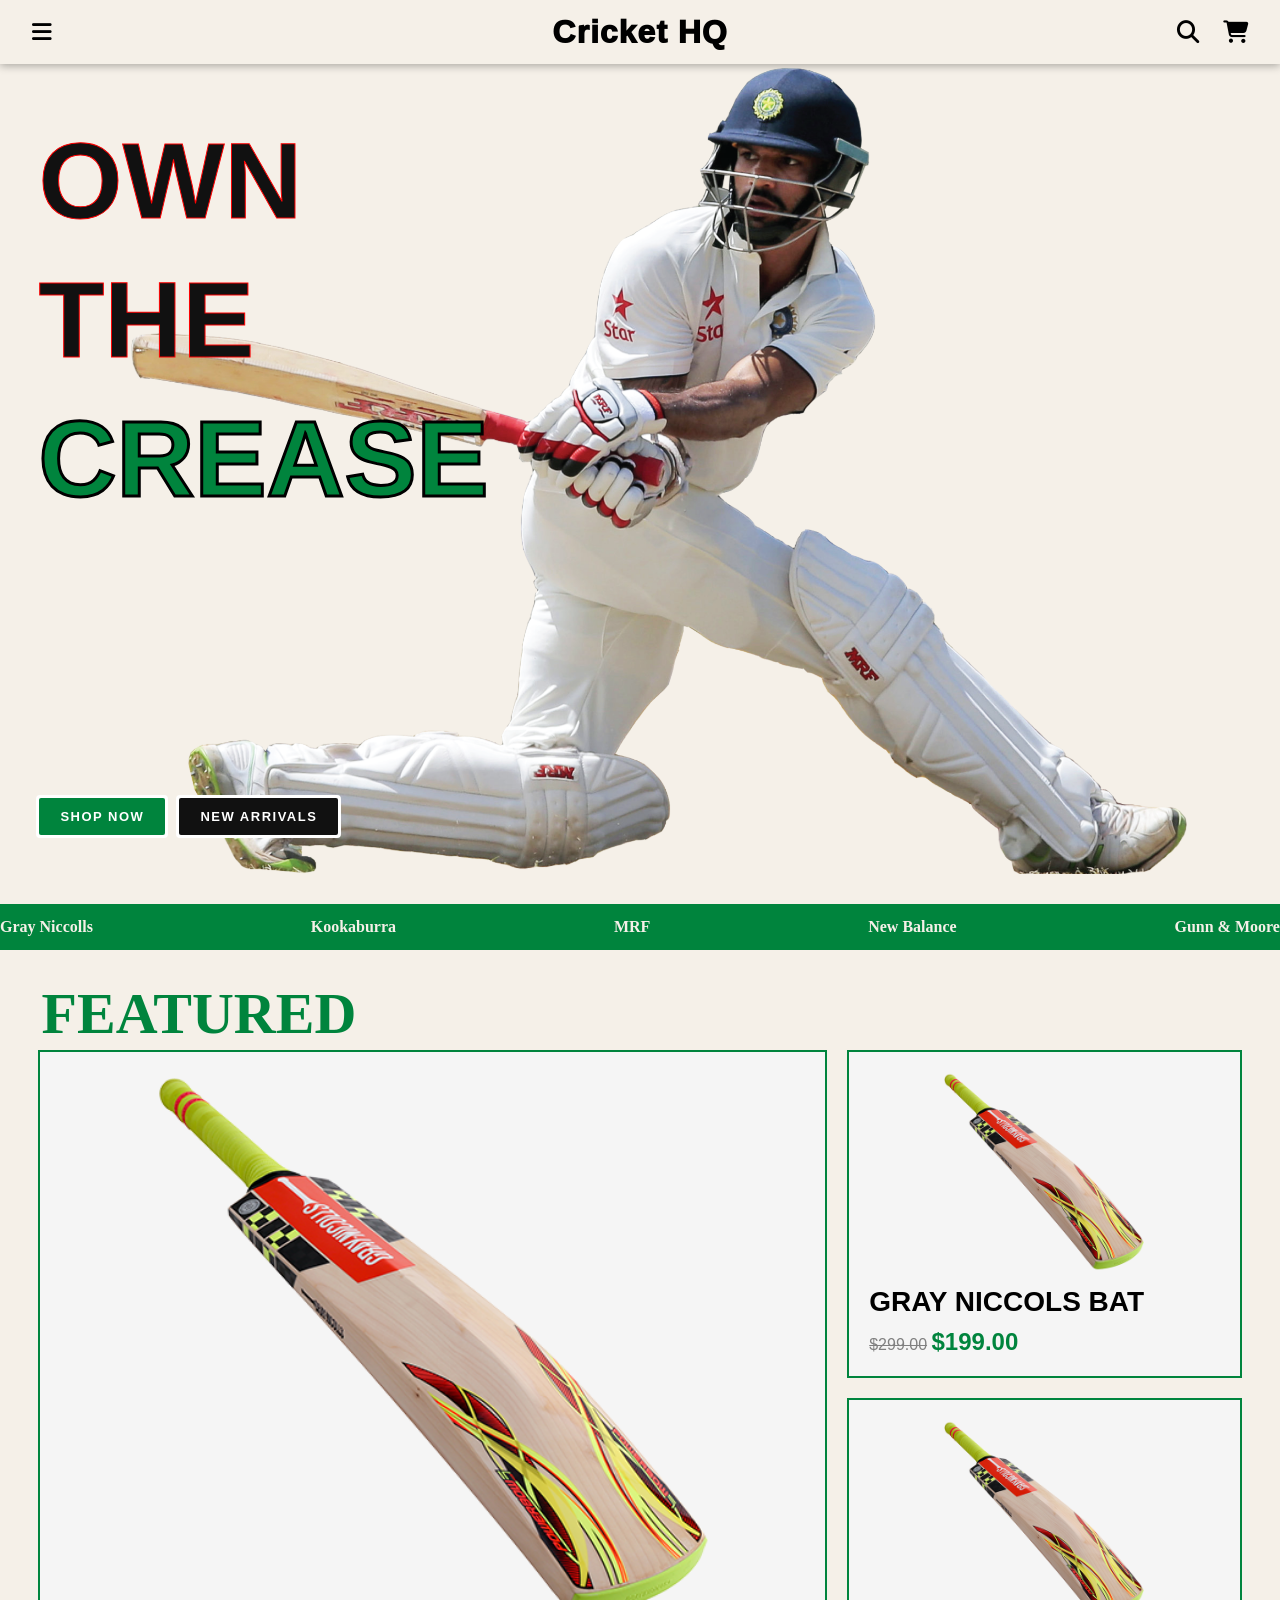
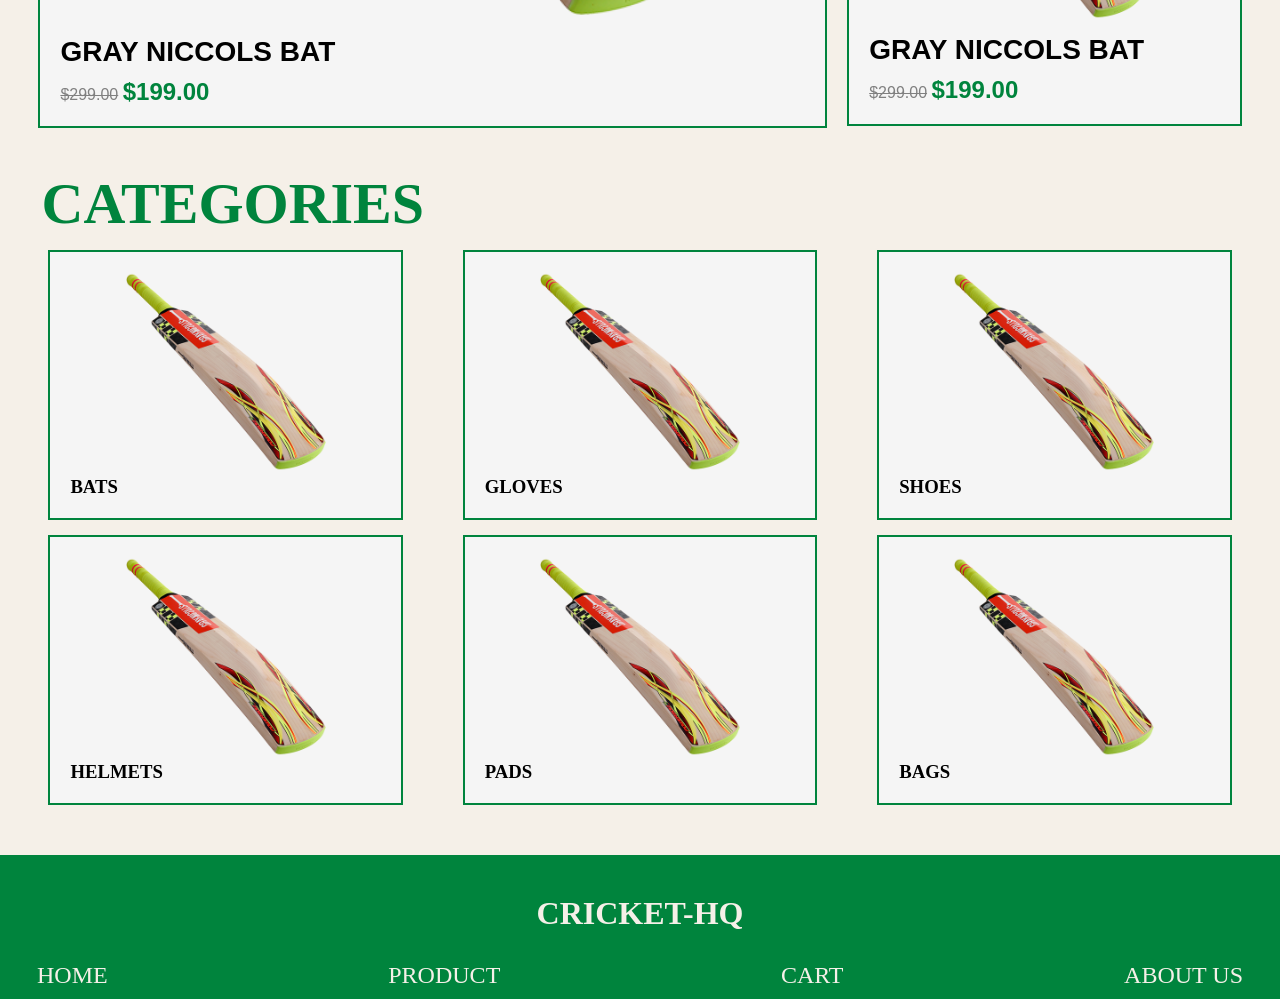
==== index.html @ fa2a883b "added prod cat page" ====
<!DOCTYPE html>
<html lang="en">
<head>
    <meta charset="UTF-8">
    <meta name="viewport" content="width=device-width, initial-scale=1.0">
    <title>Cricket HQ</title>
    <link rel="stylesheet" href="styles.css">                       
    <link rel="stylesheet" href="https://cdnjs.cloudflare.com/ajax/libs/font-awesome/6.5.0/css/all.min.css">
</head>

<body>
    <nav class="navbar">
        <div class="navbar-logo">
            <button class="nav-btn" aria-label="Menu">
            <i class="fa-solid fa-bars"></i>
            </button>
        </div>
        <div class="navbar-title">Cricket HQ</div>
        <div class="navbar-actions">
            <button class="nav-btn" aria-label="Search">
                <i style="height:20x"class="fa-solid fa-magnifying-glass"></i>
            </button>
            <button class="nav-btn" aria-label="Cart">
                <i class="fa-solid fa-cart-shopping"></i>
            </button>
        </div>
    </nav>
    <div class="hero-section">
        <img class="hero-img" src="/assets/pngimg.com - cricket_PNG133.png">
        <div class="hero-content">
            <div class="hero-text">
                <span class="hero-word">OWN</span>
                <span class="hero-word">THE</span>
                <span class="hero-word hero-word--green">CREASE</span>
            </div>
            <div class="hero-buttons">
                <button class="btn btn-primary" onclick="window.location.href='/product-categories'">SHOP NOW</button>
                <button class="btn btn-secondary">NEW ARRIVALS</button>
            </div>
        </div>
    </div>
    <section class="brands-banner">
            <span class="brand-text">Gray Niccolls</span>
            <span class="brand-text">Kookaburra</span>
            <span class="brand-text">MRF</span>
            <span class="brand-text">New Balance</span>
            <span class="brand-text">Gunn &amp; Moore</span>
    </section>

    <section class="featured"> 
        <h1 class = "featured-title">FEATURED</h1>
        <div class="featured-grid">

                <div class="featured-card featured-card--large">
                    <div class="card-info">
                    <img src="/assets/pngimg.com - cricket_PNG27.png">
                    <h3> GRAY NICCOLS BAT </h3>
                    <p><span class="old-price">$299.00</span> <span class="new-price">$199.00</span></p>
                    </div>
                </div>
            <div class="featured-column">
                <div class="featured-card">
                    <div class="card-info">
                    <img src="/assets/pngimg.com - cricket_PNG27.png">
                    <h3> GRAY NICCOLS BAT </h3>
                    <p><span class="old-price">$299.00</span> <span class="new-price">$199.00</span></p>
                    </div>
                </div>
                <div class="featured-card">
                    <div class="card-info">
                    <img src="/assets/pngimg.com - cricket_PNG27.png">
                    <h3> GRAY NICCOLS BAT </h3>
                    <p><span class="old-price">$299.00</span> <span class="new-price">$199.00</span></p>
                    </div>
                </div>
            </div>
        </div>
    </section>
    <section class="categories">
        <h1 class="featured-title">CATEGORIES</h1>
        <div class="categories-grid">
            <div class="category-card">
                <img src="/assets/pngimg.com - cricket_PNG27.png">
                <h3>BATS</h3>
            </div>
            <div class="category-card">
                <img src="/assets/pngimg.com - cricket_PNG27.png">
                <h3>GLOVES</h3>
            </div>
            <div class="category-card">
                <img src="/assets/pngimg.com - cricket_PNG27.png">
                <h3>SHOES</h3>
            </div>
            <div class="category-card">
                <img src="/assets/pngimg.com - cricket_PNG27.png">
                <h3>HELMETS</h3>
            </div>
            <div class="category-card">
                <img src="/assets/pngimg.com - cricket_PNG27.png">
                <h3>PADS</h3>
            </div>
            <div class="category-card">
                <img src="/assets/pngimg.com - cricket_PNG27.png">
                <h3>BAGS</h3>
            </div>            
        </div>
    </section>
    <section class="footer">
        <h3 class="footer-title">CRICKET-HQ</h3>
        <div class="footer-link-container">
            <a class="footer-link" href="index.html">HOME</a>
            <a class="footer-link" href="product-categories.html">PRODUCT</a>
            <a class="footer-link" href="cart.html">CART</a>
            <a class="footer-link" href="about-us.html">ABOUT US</a>
        </div>

    </section>
</body>
</html>
---- styles.css ----
* {
    margin: 0;
    padding: 0;
    box-sizing: border-box;
}

:root{
    --website-white: #F5F0E8;
    --website-green: #00843D;

}
body{
    background-color: var(--website-white);
}
.navbar {
    display: flex;
    align-items: center;
    justify-content: space-between;
    background-color: #F5F0E8;
    padding: 0 24px;
    height: 64px;
    box-shadow: 0 2px 8px rgba(0, 0, 0, 0.3);
    position:sticky;
    top: 0;
    z-index:1;
}

.navbar-logo {
    flex: 1;
    display: flex;
    align-items: center;
}

.navbar-logo h1 {
    color:#000000
}

.navbar-title {
    flex: 1;
    text-align: center;
    font-size: 2rem;
    font-weight: 1000;
    color: #000000;
    letter-spacing: 1px;
    white-space: nowrap;
    cursor:pointer;
    font-family: Impact, Haettenschweiler, 'Arial Narrow Bold', sans-serif;
}

.navbar-actions {
    flex: 1;
    display: flex;
    align-items: center;
    justify-content: flex-end;
    gap: 8px;
}

.nav-btn {
    background: none;
    border: none;
    color: #000000;
    cursor: pointer;
    padding: 8px;
    border-radius: 6px;
    display: flex;
    align-items: center;
    justify-content: center;
    transition: background-color 0.2s;
}

.nav-btn:hover {
    background-color: rgba(255, 255, 255, 0.75);
}

.nav-btn i {
    font-size: 1.4rem;
}

.hero-section {
    position: relative;
    background-color: var(--website-white);
    height: 90vh;
    overflow: hidden;
}

.hero-img {
    position: absolute;
    inset: 0;
    width: 100%;
    height: 100%;
    object-fit: contain;
    object-position: 60%;
    z-index: 0;
}

.hero-content {
    position: absolute;
    inset: 0;
    display: flex;
    flex-direction: column;
    justify-content: space-between;
    padding: 3vw;
}

.hero-text {
    display: flex;
    flex-direction: column;
    line-height: 1.1;
}

.hero-word {
    font-size:108px;
    font-weight: 900;
    color: #111;
    font-family: Haettenschweiler, 'Arial Narrow Bold', sans-serif;
    -webkit-text-stroke: 1px red;
    padding-top: 20px;
}

.hero-word--green {
    color: var(--website-green);
    -webkit-text-stroke: 3px #000;
}

.hero-buttons {
    display: flex;
    gap: 12px;
}

.btn {
    padding: 12px 22px;
    font-size: 13px;
    font-weight: 700;
    letter-spacing: 1.5px;
    text-transform: uppercase;
    cursor: pointer;
    border: none;
    outline: auto;

}

.btn-primary {
    background-color: var(--website-green);
    color: #fff;
}

.btn-secondary {
    background-color: #111;
    color: #fff;
}

.featured {
    /* padding: 3vw; */
    padding-left: 3vw;
    padding-right: 3vw;
    background-color: var(--website-white);
}

.categories {
    padding-left: 3vw;
    padding-right: 3vw;
    padding-top: 3vw;

}
.featured-title{
    font-size:58px;
    margin: 0.2rem;
    color: var(--website-green);
}
.featured-grid{
    display: grid;
    grid-template-columns: 2fr 1fr;
    gap: 20px;
}

.categories-grid{
    display: grid;
    grid-template-columns: auto auto auto;
    padding:10px;
    gap: 15px 60px
}
.category-card{
    background: whitesmoke;
    border: 2px solid var(--website-green);
    padding: 20px;
    box-shadow: inset;

}
.category-card img{
    width: 100%;
    height:200px;
    object-fit: contain;
}
.featured-column{
    display: flex;
    flex-direction: column;
    gap: 20px;
}
.featured-card{
    padding:20px;
    border: 2px solid var(--website-green);
    background: whitesmoke;
    display: flex;
    flex-direction: column;
    justify-content: space-between;
    box-shadow: inset;

}
.featured-card img{
  width: 100%;
  height: 200px;
  object-fit: contain;
}

.featured-card--large img{
    height: 550px;
}
.card-info{
    font-family: Haettenschweiler, 'Arial Narrow Bold', sans-serif;
    margin-top: auto;
}
.card-info h3 {
  font-size: 28px;
  margin: 10px 0;
}
.old-price {
  text-decoration: line-through;
  color: gray;
}
.new-price {
    color: var(--website-green);
    font-size: 24px;
    font-weight: bold;
}

.brands-banner {
    margin: 30px 0;
    background-color: var(--website-green);
    overflow: hidden;
    padding: 14px 0;
    display: flex;
    flex-direction: row;
    justify-content: space-between;
}


.brand-text {
    color: var(--website-white);
    font-size: 1rem;
    font-weight: 600;
    white-space: nowrap;
}

.footer{
    margin-top:40px;
    padding-left: 3vh;
    padding-right: 3vh;
    background-color: var(--website-green);
}
.footer-title{
    color:var(--website-white);
    padding-top: 40px;
    padding-bottom:20px;
    text-align:center;
    font-size: 32px;
}
.footer-link-container{
    display:flex;
    justify-content: space-between;
    padding: 10px;

}
.footer-link{
    color:var(--website-white);
    text-decoration: none;
    font-size: 24px;
}

.product-header{
    margin-top: 40px;
    padding-left: 3vh;
    padding-right: 3vh;
}

.product-header h3 {
    color: var(--website-green);
}
.product-header h2 {
    font-size: 52px;
}
.breadcrumb-nav{
    display:flex;
    justify-content:flex-start;
    gap:10px;

}

.breadcrumb-link{
    color: var(--website-green);
    text-decoration:none;
}

.products{
    margin-top:40px;
    padding: 0 3vh 0 3vh;
}

.product-categories-card{
    background: #fff;
    border: 2px solid var(--website-green);
    padding: 2px;
    box-shadow: inset;
    border-radius: 16px;
    overflow:hidden;
    text-decoration: none;
}

.product-categories-card img{
    width: 100%;
    height:250px;
    object-fit: contain;
    padding: 10px 0 10px 0;
    background-color: whitesmoke;

}

.product-categories-card h3{
    padding: 10px 0 15px 30px;
    color:#000;

}

.product-categories-grid{
    display: grid;
    grid-template-columns: 1fr 1fr;
    padding:10px;
    gap: 15px 60px
}


@media (max-width: 400px) {
    .navbar {
        flex-wrap: wrap;
        height: auto;
        padding: 10px 16px;
        gap: 8px;
    }

    .navbar-title {
        order: -1;
        flex: 0 0 100%;
        text-align: center;
        cursor:pointer;
    }
}
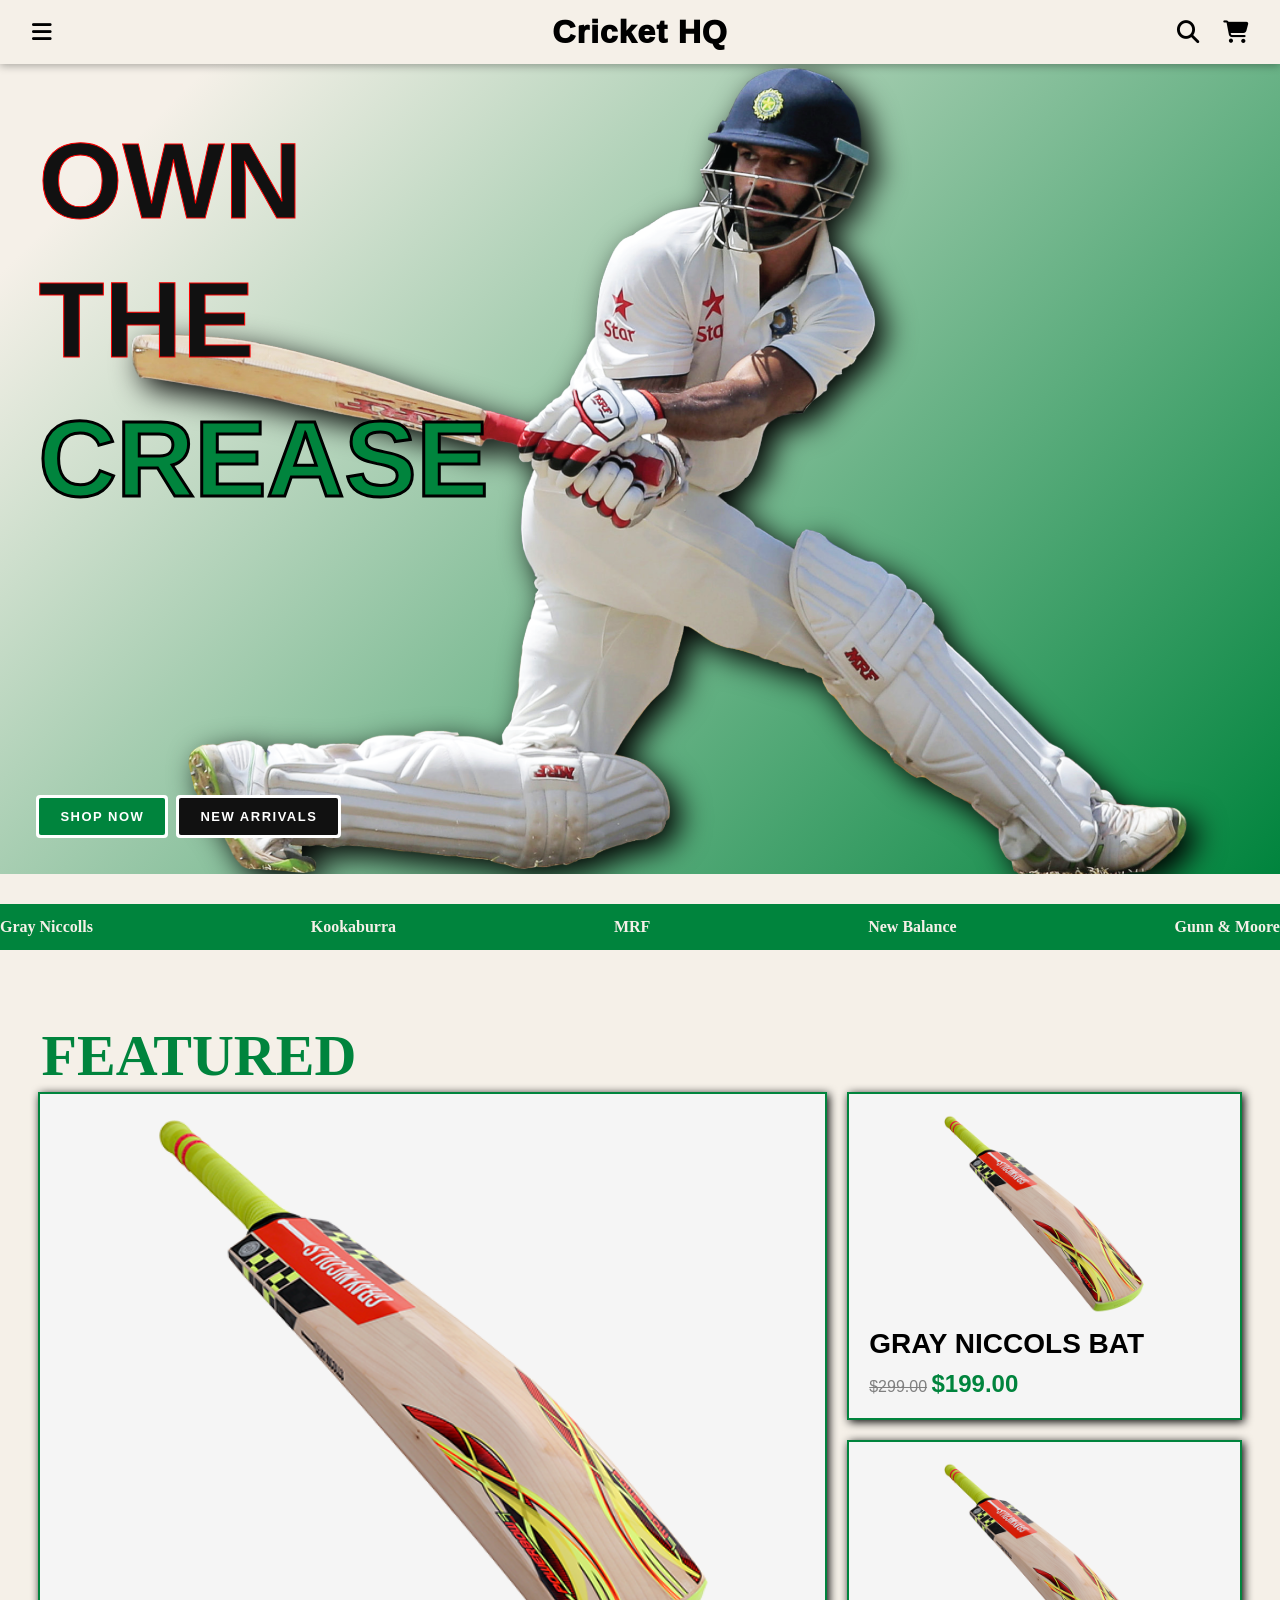
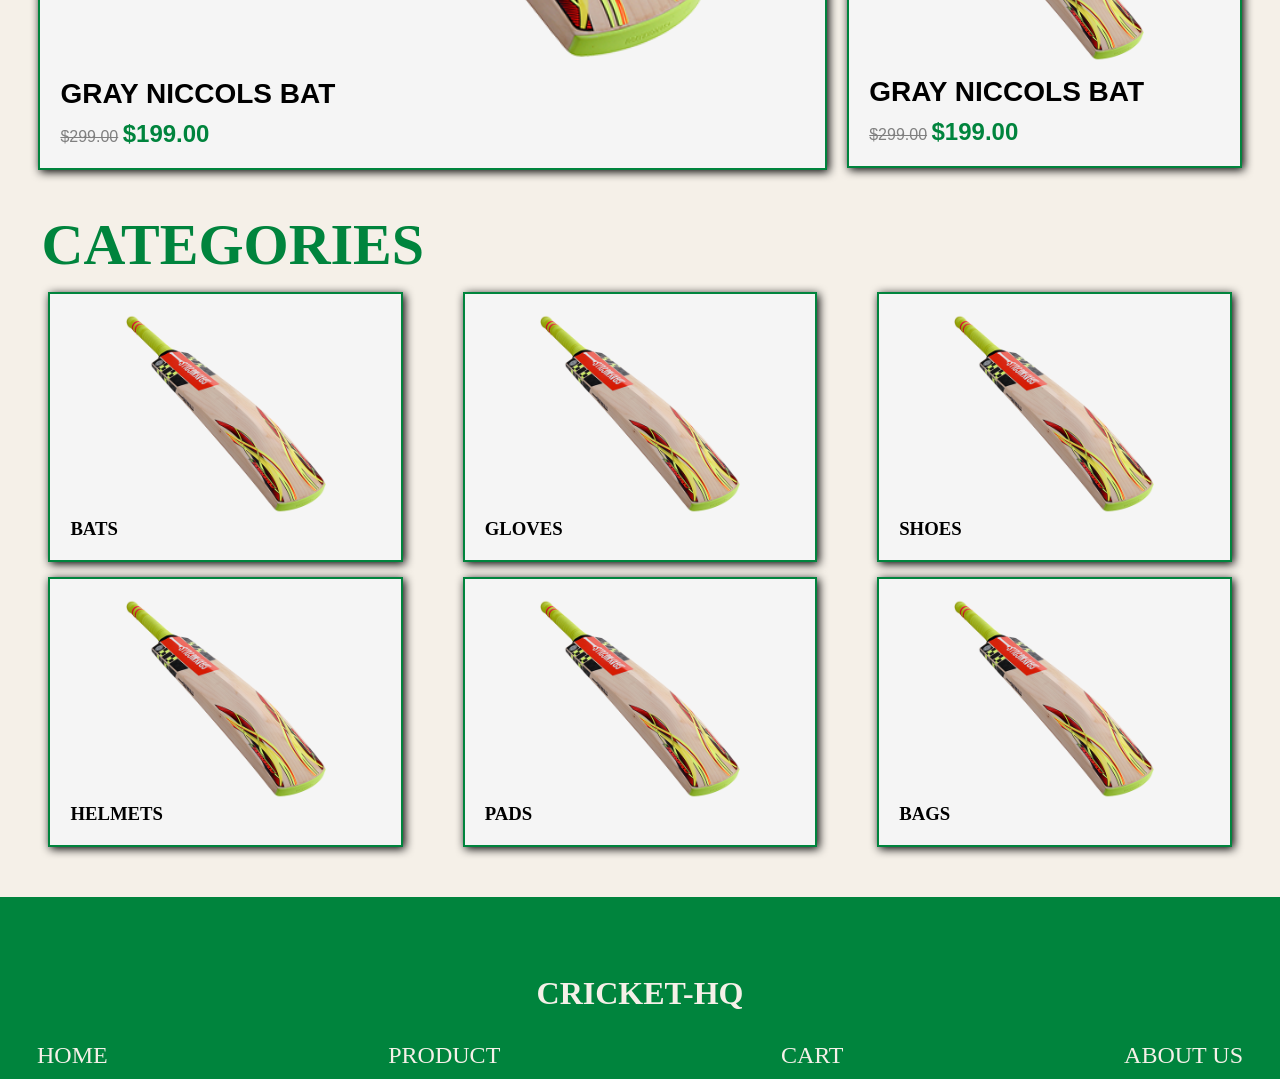
==== commit 63a5a04f: "added gradient to homepage" ====
--- a/index.html
+++ b/index.html
@@ -1,10 +1,11 @@
 <!DOCTYPE html>
 <html lang="en">
+
 <head>
     <meta charset="UTF-8">
     <meta name="viewport" content="width=device-width, initial-scale=1.0">
     <title>Cricket HQ</title>
-    <link rel="stylesheet" href="styles.css">                       
+    <link rel="stylesheet" href="styles.css">
     <link rel="stylesheet" href="https://cdnjs.cloudflare.com/ajax/libs/font-awesome/6.5.0/css/all.min.css">
 </head>
 
@@ -12,13 +13,13 @@
     <nav class="navbar">
         <div class="navbar-logo">
             <button class="nav-btn" aria-label="Menu">
-            <i class="fa-solid fa-bars"></i>
+                <i class="fa-solid fa-bars"></i>
             </button>
         </div>
         <div class="navbar-title">Cricket HQ</div>
         <div class="navbar-actions">
             <button class="nav-btn" aria-label="Search">
-                <i style="height:20x"class="fa-solid fa-magnifying-glass"></i>
+                <i style="height:20x" class="fa-solid fa-magnifying-glass"></i>
             </button>
             <button class="nav-btn" aria-label="Cart">
                 <i class="fa-solid fa-cart-shopping"></i>
@@ -40,37 +41,37 @@
         </div>
     </div>
     <section class="brands-banner">
-            <span class="brand-text">Gray Niccolls</span>
-            <span class="brand-text">Kookaburra</span>
-            <span class="brand-text">MRF</span>
-            <span class="brand-text">New Balance</span>
-            <span class="brand-text">Gunn &amp; Moore</span>
+        <span class="brand-text">Gray Niccolls</span>
+        <span class="brand-text">Kookaburra</span>
+        <span class="brand-text">MRF</span>
+        <span class="brand-text">New Balance</span>
+        <span class="brand-text">Gunn &amp; Moore</span>
     </section>
 
-    <section class="featured"> 
-        <h1 class = "featured-title">FEATURED</h1>
+    <section class="featured">
+        <h1 class="featured-title">FEATURED</h1>
         <div class="featured-grid">
 
-                <div class="featured-card featured-card--large">
-                    <div class="card-info">
-                    <img src="/assets/pngimg.com - cricket_PNG27.png">
+            <div class="featured-card featured-card--large">
+                <div class="card-info">
+                    <img src="/assets/bat.png">
                     <h3> GRAY NICCOLS BAT </h3>
                     <p><span class="old-price">$299.00</span> <span class="new-price">$199.00</span></p>
-                    </div>
                 </div>
+            </div>
             <div class="featured-column">
                 <div class="featured-card">
                     <div class="card-info">
-                    <img src="/assets/pngimg.com - cricket_PNG27.png">
-                    <h3> GRAY NICCOLS BAT </h3>
-                    <p><span class="old-price">$299.00</span> <span class="new-price">$199.00</span></p>
+                        <img src="/assets/bat.png">
+                        <h3> GRAY NICCOLS BAT </h3>
+                        <p><span class="old-price">$299.00</span> <span class="new-price">$199.00</span></p>
                     </div>
                 </div>
                 <div class="featured-card">
                     <div class="card-info">
-                    <img src="/assets/pngimg.com - cricket_PNG27.png">
-                    <h3> GRAY NICCOLS BAT </h3>
-                    <p><span class="old-price">$299.00</span> <span class="new-price">$199.00</span></p>
+                        <img src="/assets/bat.png">
+                        <h3> GRAY NICCOLS BAT </h3>
+                        <p><span class="old-price">$299.00</span> <span class="new-price">$199.00</span></p>
                     </div>
                 </div>
             </div>
@@ -80,32 +81,32 @@
         <h1 class="featured-title">CATEGORIES</h1>
         <div class="categories-grid">
             <div class="category-card">
-                <img src="/assets/pngimg.com - cricket_PNG27.png">
+                <img src="/assets/bat.png">
                 <h3>BATS</h3>
             </div>
             <div class="category-card">
-                <img src="/assets/pngimg.com - cricket_PNG27.png">
+                <img src="/assets/bat.png">
                 <h3>GLOVES</h3>
             </div>
-            <div class="category-card">
-                <img src="/assets/pngimg.com - cricket_PNG27.png">
+            <div class=" category-card">
+                <img src="/assets/bat.png">
                 <h3>SHOES</h3>
             </div>
-            <div class="category-card">
-                <img src="/assets/pngimg.com - cricket_PNG27.png">
+            <div class=" category-card">
+                <img src="/assets/bat.png">
                 <h3>HELMETS</h3>
             </div>
-            <div class="category-card">
-                <img src="/assets/pngimg.com - cricket_PNG27.png">
+            <div class=" category-card">
+                <img src="/assets/bat.png">
                 <h3>PADS</h3>
             </div>
-            <div class="category-card">
-                <img src="/assets/pngimg.com - cricket_PNG27.png">
+            <div class=" category-card">
+                <img src="/assets/bat.png">
                 <h3>BAGS</h3>
-            </div>            
+            </div>
         </div>
     </section>
-    <section class="footer">
+    <section class=" footer">
         <h3 class="footer-title">CRICKET-HQ</h3>
         <div class="footer-link-container">
             <a class="footer-link" href="index.html">HOME</a>
@@ -116,4 +117,5 @@
 
     </section>
 </body>
+
 </html>
--- a/styles.css
+++ b/styles.css
@@ -4,14 +4,22 @@
     box-sizing: border-box;
 }
 
-:root{
+:root {
     --website-white: #F5F0E8;
     --website-green: #00843D;
 
 }
-body{
+
+body {
     background-color: var(--website-white);
 }
+
+section {
+    padding-left: 3vw;
+    padding-right: 3vw;
+    padding-top: 3vw;
+}
+
 .navbar {
     display: flex;
     align-items: center;
@@ -20,9 +28,9 @@
     padding: 0 24px;
     height: 64px;
     box-shadow: 0 2px 8px rgba(0, 0, 0, 0.3);
-    position:sticky;
+    position: sticky;
     top: 0;
-    z-index:1;
+    z-index: 1;
 }
 
 .navbar-logo {
@@ -32,7 +40,7 @@
 }
 
 .navbar-logo h1 {
-    color:#000000
+    color: #000000
 }
 
 .navbar-title {
@@ -43,7 +51,7 @@
     color: #000000;
     letter-spacing: 1px;
     white-space: nowrap;
-    cursor:pointer;
+    cursor: pointer;
     font-family: Impact, Haettenschweiler, 'Arial Narrow Bold', sans-serif;
 }
 
@@ -78,7 +86,7 @@
 
 .hero-section {
     position: relative;
-    background-color: var(--website-white);
+    background: linear-gradient(135deg, var(--website-white) 10%, var(--website-green) 100%);
     height: 90vh;
     overflow: hidden;
 }
@@ -91,6 +99,7 @@
     object-fit: contain;
     object-position: 60%;
     z-index: 0;
+    filter: drop-shadow(10px 10px 15px);
 }
 
 .hero-content {
@@ -109,7 +118,7 @@
 }
 
 .hero-word {
-    font-size:108px;
+    font-size: 108px;
     font-weight: 900;
     color: #111;
     font-family: Haettenschweiler, 'Arial Narrow Bold', sans-serif;
@@ -162,71 +171,81 @@
     padding-top: 3vw;
 
 }
-.featured-title{
-    font-size:58px;
+
+.featured-title {
+    font-size: 58px;
     margin: 0.2rem;
     color: var(--website-green);
 }
-.featured-grid{
+
+.featured-grid {
     display: grid;
     grid-template-columns: 2fr 1fr;
     gap: 20px;
 }
 
-.categories-grid{
+.categories-grid {
     display: grid;
     grid-template-columns: auto auto auto;
-    padding:10px;
+    padding: 10px;
     gap: 15px 60px
 }
-.category-card{
+
+.category-card {
     background: whitesmoke;
     border: 2px solid var(--website-green);
     padding: 20px;
-    box-shadow: inset;
-
-}
-.category-card img{
+    filter: drop-shadow(2px 2px 5px);
+
+}
+
+.category-card img {
     width: 100%;
-    height:200px;
+    height: 200px;
     object-fit: contain;
 }
-.featured-column{
+
+.featured-column {
     display: flex;
     flex-direction: column;
     gap: 20px;
 }
-.featured-card{
-    padding:20px;
+
+.featured-card {
+    padding: 20px;
     border: 2px solid var(--website-green);
     background: whitesmoke;
     display: flex;
     flex-direction: column;
     justify-content: space-between;
-    box-shadow: inset;
-
-}
-.featured-card img{
-  width: 100%;
-  height: 200px;
-  object-fit: contain;
-}
-
-.featured-card--large img{
+    filter: drop-shadow(2px 2px 5px);
+}
+
+.featured-card img {
+    width: 100%;
+    height: 200px;
+    object-fit: contain;
+}
+
+.featured-card--large img {
     height: 550px;
 }
-.card-info{
+
+.card-info {
     font-family: Haettenschweiler, 'Arial Narrow Bold', sans-serif;
     margin-top: auto;
 }
+
 .card-info h3 {
-  font-size: 28px;
-  margin: 10px 0;
-}
+    font-size: 28px;
+    margin: 10px 0;
+}
+
 .old-price {
-  text-decoration: line-through;
-  color: gray;
-}
+    text-decoration: line-through;
+    color: gray;
+}
+
 .new-price {
     color: var(--website-green);
     font-size: 24px;
@@ -251,33 +270,36 @@
     white-space: nowrap;
 }
 
-.footer{
-    margin-top:40px;
+.footer {
+    margin-top: 40px;
     padding-left: 3vh;
     padding-right: 3vh;
     background-color: var(--website-green);
 }
-.footer-title{
-    color:var(--website-white);
+
+.footer-title {
+    color: var(--website-white);
     padding-top: 40px;
-    padding-bottom:20px;
-    text-align:center;
+    padding-bottom: 20px;
+    text-align: center;
     font-size: 32px;
 }
-.footer-link-container{
-    display:flex;
+
+.footer-link-container {
+    display: flex;
     justify-content: space-between;
     padding: 10px;
 
 }
-.footer-link{
-    color:var(--website-white);
+
+.footer-link {
+    color: var(--website-white);
     text-decoration: none;
     font-size: 24px;
 }
 
-.product-header{
-    margin-top: 40px;
+.product-header {
+    margin-top: 3;
     padding-left: 3vh;
     padding-right: 3vh;
 }
@@ -285,71 +307,241 @@
 .product-header h3 {
     color: var(--website-green);
 }
+
 .product-header h2 {
     font-size: 52px;
 }
-.breadcrumb-nav{
-    display:flex;
-    justify-content:flex-start;
-    gap:10px;
-
-}
-
-.breadcrumb-link{
+
+.breadcrumb-nav {
+    display: flex;
+    justify-content: flex-start;
+    gap: 10px;
+
+}
+
+.breadcrumb-link {
     color: var(--website-green);
-    text-decoration:none;
-}
-
-.products{
-    margin-top:40px;
+    text-decoration: none;
+}
+
+.products {
+    margin-top: 40px;
     padding: 0 3vh 0 3vh;
 }
 
-.product-categories-card{
+.product-categories-card {
     background: #fff;
     border: 2px solid var(--website-green);
     padding: 2px;
-    box-shadow: inset;
+    filter: drop-shadow(2px 2px 5px rgba(0, 0, 0, 75));
     border-radius: 16px;
-    overflow:hidden;
+    overflow: hidden;
     text-decoration: none;
 }
 
-.product-categories-card img{
+.product-categories-card img {
     width: 100%;
-    height:250px;
+    height: 250px;
     object-fit: contain;
     padding: 10px 0 10px 0;
     background-color: whitesmoke;
 
 }
 
-.product-categories-card h3{
+.product-categories-card h3 {
     padding: 10px 0 15px 30px;
-    color:#000;
-
-}
-
-.product-categories-grid{
+    color: #000;
+
+}
+
+#top-image {
+    display: flex;
+    justify-content: center;
+    align-items: center;
+    background-color: whitesmoke;
+    border-top: 3px solid var(--website-green);
+    border-bottom: 3px solid var(--website-green);
+    border-radius: 0 0 50% 50% / 0 0 30px 30px;
+    overflow: hidden;
+}
+
+.top_img {
+    max-height: 320px;
+    width: auto;
+    object-fit: contain;
+}
+
+.product-categories-grid {
     display: grid;
     grid-template-columns: 1fr 1fr;
-    padding:10px;
+    padding: 10px;
     gap: 15px 60px
 }
 
+.filter-products-layout {
+    display: flex;
+    align-items: flex-start;
+    gap: 24px;
+    padding: 0 3vw 3vw;
+    margin-top: 2vw;
+}
+
+.filter-products-layout .filter-box {
+    flex: 0 0 300px;
+    margin: 0;
+    width: auto;
+}
+
+.filter-products-layout .product-categories-grid {
+    flex: 1;
+    padding: 10px 0;
+}
+
+.filter-box {
+    background: #fff;
+    border-radius: 16px;
+    border: 1px solid #ddd;
+    padding: 24px;
+    margin: 3vh;
+    box-shadow: 0 2px 8px rgba(0, 0, 0, 0.08);
+    width: 360px;
+}
+
+.filter-section {
+    margin-bottom: 24px;
+}
+
+.filter-section:last-child {
+    margin-bottom: 0;
+}
+
+.filter-section-title {
+    color: var(--website-green);
+    font-size: 22px;
+    font-weight: 900;
+    font-family: Haettenschweiler, 'Arial Narrow Bold', sans-serif;
+    margin-bottom: 8px;
+}
+
+.filter-item {
+    display: flex;
+    justify-content: space-between;
+    align-items: center;
+    padding: 12px 0;
+    border-bottom: 1.5px solid var(--website-green);
+    font-weight: 700;
+    font-size: 13px;
+    letter-spacing: 1px;
+    text-transform: uppercase;
+}
+
+.filter-item input[type="checkbox"] {
+    width: 18px;
+    height: 18px;
+    accent-color: var(--website-green);
+    cursor: pointer;
+}
+
+.size-grid {
+    display: flex;
+    flex-wrap: wrap;
+    gap: 10px;
+}
+
+.size-btn {
+    padding: 8px 18px;
+    border: 2px solid #111;
+    border-radius: 50px;
+    background: none;
+    font-weight: 700;
+    font-size: 13px;
+    letter-spacing: 0.5px;
+    cursor: pointer;
+    text-transform: uppercase;
+}
+
+.size-btn:hover {
+    background: var(--website-green);
+    color: #fff;
+}
+
+.price-range-labels {
+    display: flex;
+    justify-content: space-between;
+    font-size: 13px;
+    font-weight: 700;
+    margin-top: 8px;
+}
+
+input[type="range"] {
+    width: 100%;
+    accent-color: var(--website-green);
+    cursor: pointer;
+}
 
 @media (max-width: 400px) {
-    .navbar {
+
+    /* --- Hero: smaller text so "CREASE" isn't clipped, image fills better --- */
+    .hero-section {
+        height: 80vh;
+    }
+
+    .hero-word {
+        font-size: 62px;
+    }
+
+    /* Transforms text down slightly for mobile breakpoint */
+    .hero-text {
+        margin-top: 120px;
+    }
+
+    /* single column, shorter images*/
+    .featured-grid {
+        grid-template-columns: 1fr;
+    }
+
+    .featured-title {
+        font-size: 50px;
+        margin: 0.2rem;
+        color: var(--website-green);
+    }
+
+    .featured-card img {
+        height: 120px;
+    }
+
+    .featured-card--large img {
+        height: 140px;
+    }
+
+    /* for mobile, categories are two columns only */
+    .categories-grid {
+        grid-template-columns: 1fr 1fr;
+        gap: 12px;
+    }
+
+    /* reduce image size of product categories
+    for mobile breakpoint  */
+    .category-card img {
+        height: 90px;
+    }
+
+    .product-categories-grid {
+        gap: 20px;
+    }
+
+    .product-categories-card img {
+        height: 130px;
+    }
+
+    .footer-link-container {
+        /* Wrap elements in footer onto new row  */
         flex-wrap: wrap;
-        height: auto;
-        padding: 10px 16px;
-        gap: 8px;
-    }
-
-    .navbar-title {
-        order: -1;
-        flex: 0 0 100%;
-        text-align: center;
-        cursor:pointer;
-    }
-}
+        /* create gap between rows*/
+        row-gap: 16px;
+    }
+
+    .footer-title {
+        padding-bottom: 8px;
+    }
+}
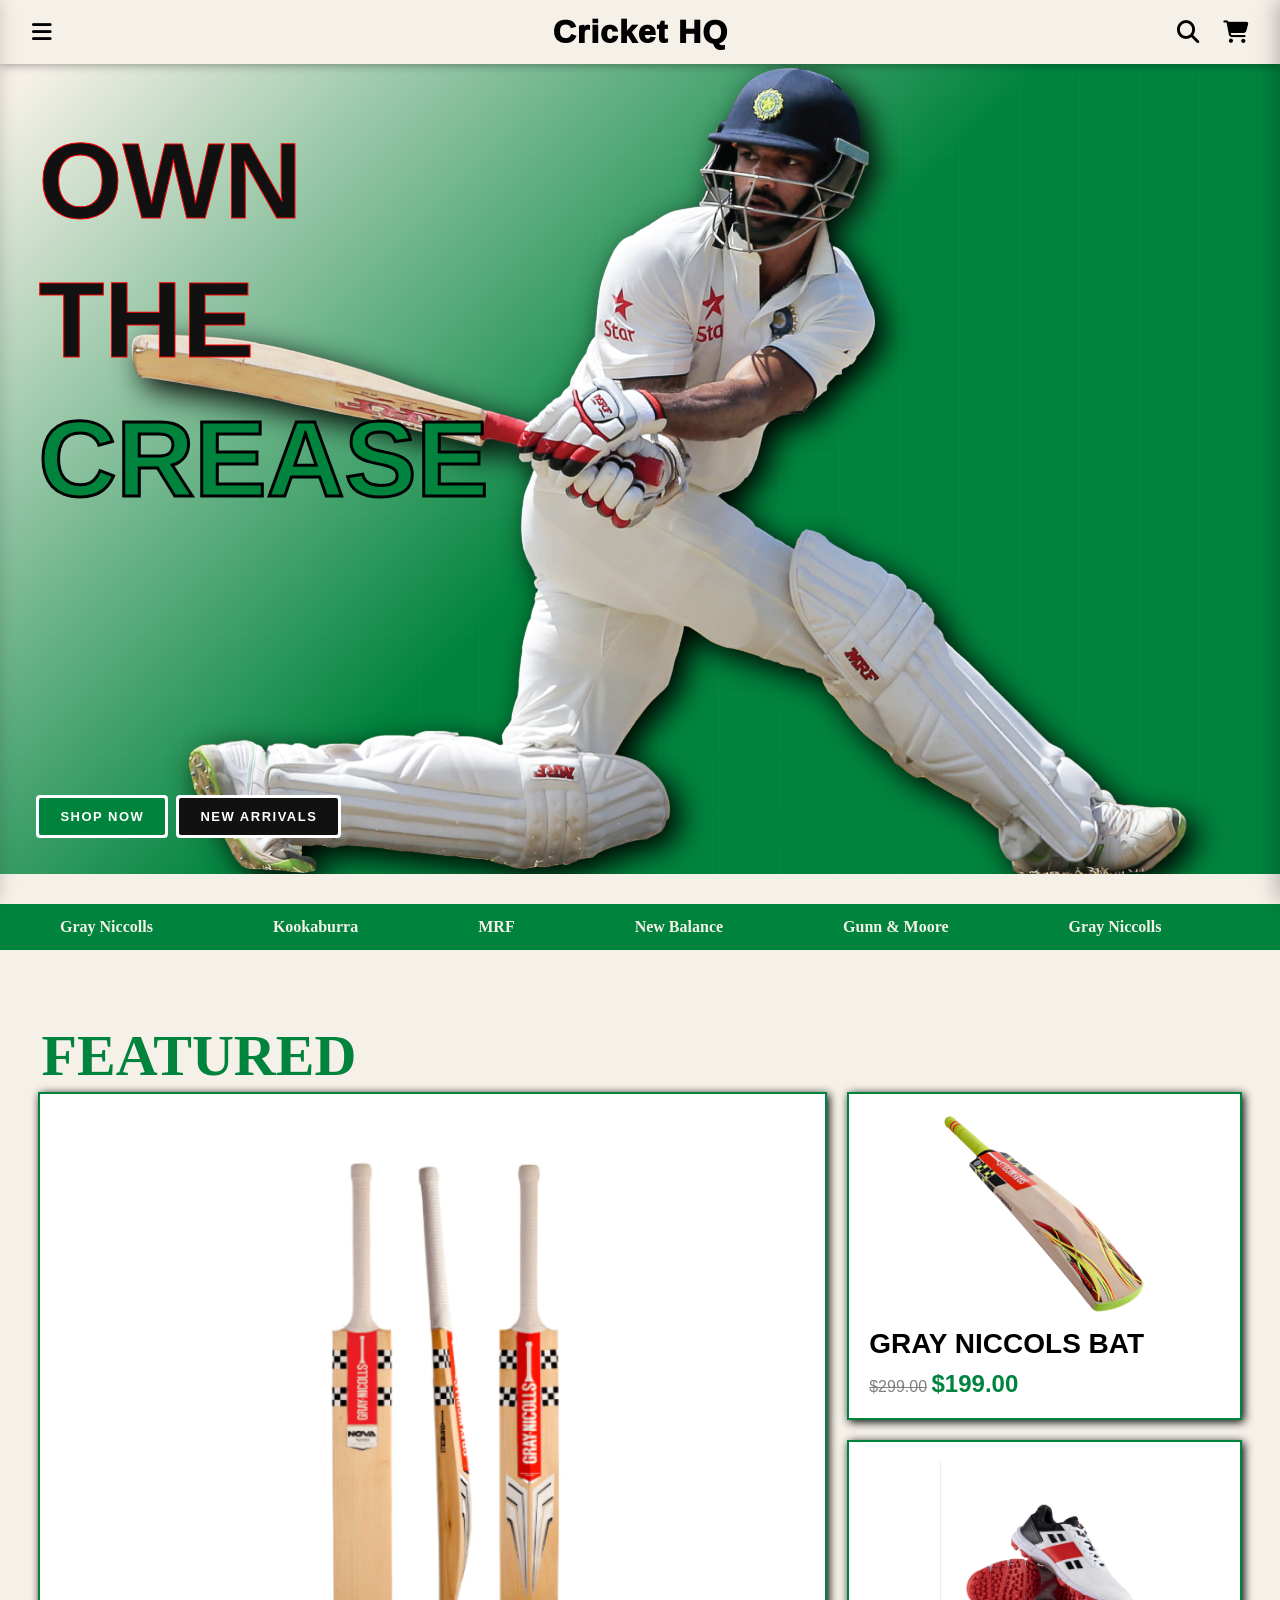
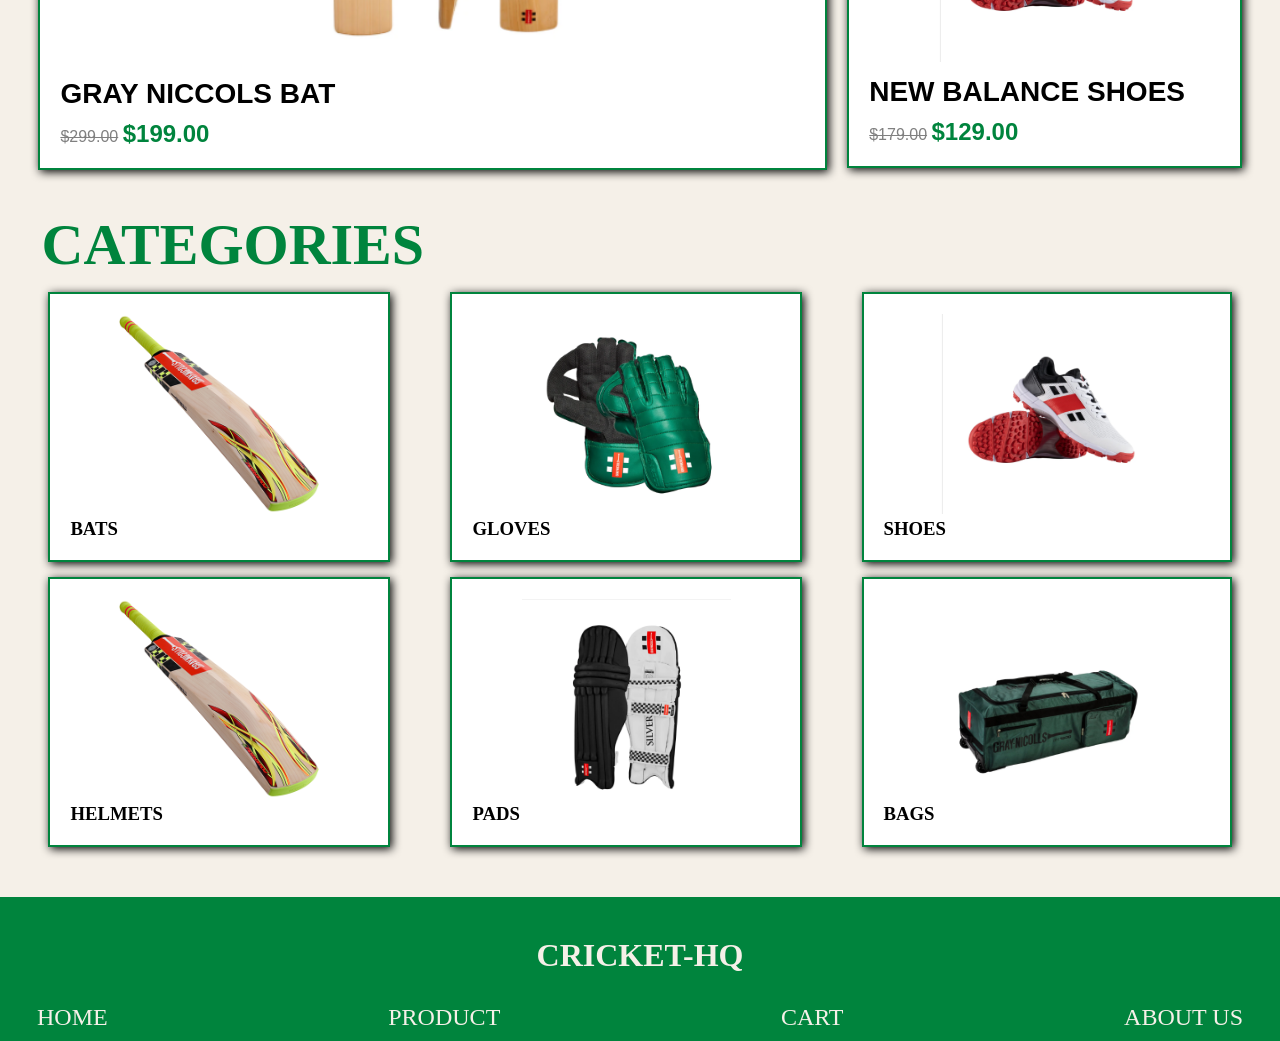
==== commit 08ba0af4: "added more animations to homepage + menu logic" ====
--- a/index.html
+++ b/index.html
@@ -6,13 +6,14 @@
     <meta name="viewport" content="width=device-width, initial-scale=1.0">
     <title>Cricket HQ</title>
     <link rel="stylesheet" href="styles.css">
+    <link rel="stylesheet" href="animations.css">
     <link rel="stylesheet" href="https://cdnjs.cloudflare.com/ajax/libs/font-awesome/6.5.0/css/all.min.css">
 </head>
 
 <body>
     <nav class="navbar">
         <div class="navbar-logo">
-            <button class="nav-btn" aria-label="Menu">
+            <button class="nav-btn" aria-label="Menu" onclick="openMenu()">
                 <i class="fa-solid fa-bars"></i>
             </button>
         </div>
@@ -21,11 +22,57 @@
             <button class="nav-btn" aria-label="Search">
                 <i style="height:20x" class="fa-solid fa-magnifying-glass"></i>
             </button>
-            <button class="nav-btn" aria-label="Cart">
+            <button class="nav-btn" aria-label="Cart" onclick="openCart()">
                 <i class="fa-solid fa-cart-shopping"></i>
             </button>
         </div>
     </nav>
+    <div class="cart-overlay" id="cartOverlay" onclick="closeCart()"></div>
+    <div class="menu-overlay" id="menuOverlay" onclick="closeMenu()"></div>
+    <div class="menu-panel" id="menuPanel">
+        <div class="menu-header">
+            <h2 class="menu-title">Menu</h2>
+            <button class="menu-close-btn" onclick="closeMenu()"><i class="fa-solid fa-xmark"></i></button>
+        </div>
+        <div class="menu-items" id="menuItems">
+            <a class="menu-link" href="index.html">
+                <i class="fa-solid fa-house"></i>
+                <span>Home</span>
+            </a>
+            <a class="menu-link" href="product-categories.html">
+                <i class="fa-solid fa-tag"></i>
+                <span>Products</span>
+            </a>
+            <a class="menu-link" href="cart.html">
+                <i class="fa-solid fa-cart-shopping"></i>
+                <span>Checkout</span>
+            </a>
+            <a class="menu-link" href="about-us.html">
+                <i class="fa-solid fa-circle-info"></i>
+                <span>Testimonials</span>
+            </a>
+            <a class="menu-link" href="about-us.html">
+                <i class="fa-solid fa-circle-info"></i>
+                <span>Coaching</span>
+            </a>
+            <a class="menu-link" href="about-us.html">
+                <i class="fa-solid fa-circle-info"></i>
+                <span>Net Hire</span>
+            </a>
+            <a class="menu-link" href="about-us.html">
+                <i class="fa-solid fa-circle-info"></i>
+                <span>About Us</span>
+            </a>
+        </div>
+    </div>
+
+    <div class="cart-panel" id="cartPanel">
+        <div class="cart-header">
+            <h2 class="cart-title">My Cart</h2>
+            <button class="cart-close-btn" onclick="closeCart()"><i class="fa-solid fa-xmark"></i></button>
+        </div>
+        <div class="cart-items" id="cartItems"></div>
+    </div>
     <div class="hero-section">
         <img class="hero-img" src="/assets/pngimg.com - cricket_PNG133.png">
         <div class="hero-content">
@@ -41,11 +88,18 @@
         </div>
     </div>
     <section class="brands-banner">
-        <span class="brand-text">Gray Niccolls</span>
-        <span class="brand-text">Kookaburra</span>
-        <span class="brand-text">MRF</span>
-        <span class="brand-text">New Balance</span>
-        <span class="brand-text">Gunn &amp; Moore</span>
+        <div class="brands-track">
+            <span class="brand-text">Gray Niccolls</span>
+            <span class="brand-text">Kookaburra</span>
+            <span class="brand-text">MRF</span>
+            <span class="brand-text">New Balance</span>
+            <span class="brand-text">Gunn &amp; Moore</span>
+            <span class="brand-text">Gray Niccolls</span>
+            <span class="brand-text">Kookaburra</span>
+            <span class="brand-text">MRF</span>
+            <span class="brand-text">New Balance</span>
+            <span class="brand-text">Gunn &amp; Moore</span>
+        </div>
     </section>
 
     <section class="featured">
@@ -54,7 +108,7 @@
 
             <div class="featured-card featured-card--large">
                 <div class="card-info">
-                    <img src="/assets/bat.png">
+                    <img src="/assets/cricbats.png">
                     <h3> GRAY NICCOLS BAT </h3>
                     <p><span class="old-price">$299.00</span> <span class="new-price">$199.00</span></p>
                 </div>
@@ -69,9 +123,9 @@
                 </div>
                 <div class="featured-card">
                     <div class="card-info">
-                        <img src="/assets/bat.png">
-                        <h3> GRAY NICCOLS BAT </h3>
-                        <p><span class="old-price">$299.00</span> <span class="new-price">$199.00</span></p>
+                        <img src="/assets/shoes.png">
+                        <h3> NEW BALANCE SHOES </h3>
+                        <p><span class="old-price">$179.00</span> <span class="new-price">$129.00</span></p>
                     </div>
                 </div>
             </div>
@@ -85,11 +139,11 @@
                 <h3>BATS</h3>
             </div>
             <div class="category-card">
-                <img src="/assets/bat.png">
+                <img src="/assets/gloves.png">
                 <h3>GLOVES</h3>
             </div>
             <div class=" category-card">
-                <img src="/assets/bat.png">
+                <img src="/assets/shoes.png">
                 <h3>SHOES</h3>
             </div>
             <div class=" category-card">
@@ -97,16 +151,16 @@
                 <h3>HELMETS</h3>
             </div>
             <div class=" category-card">
-                <img src="/assets/bat.png">
+                <img src="/assets/pads.png">
                 <h3>PADS</h3>
             </div>
             <div class=" category-card">
-                <img src="/assets/bat.png">
+                <img src="/assets/bag.png">
                 <h3>BAGS</h3>
             </div>
         </div>
     </section>
-    <section class=" footer">
+    <footer class=" footer">
         <h3 class="footer-title">CRICKET-HQ</h3>
         <div class="footer-link-container">
             <a class="footer-link" href="index.html">HOME</a>
@@ -115,7 +169,8 @@
             <a class="footer-link" href="about-us.html">ABOUT US</a>
         </div>
 
-    </section>
+    </footer>
+    <script src="cart.js"></script>
 </body>
 
 </html>
--- a/styles.css
+++ b/styles.css
@@ -12,6 +12,7 @@
 
 body {
     background-color: var(--website-white);
+
 }
 
 section {
@@ -30,7 +31,7 @@
     box-shadow: 0 2px 8px rgba(0, 0, 0, 0.3);
     position: sticky;
     top: 0;
-    z-index: 1;
+    z-index: 4;
 }
 
 .navbar-logo {
@@ -86,7 +87,7 @@
 
 .hero-section {
     position: relative;
-    background: linear-gradient(135deg, var(--website-white) 10%, var(--website-green) 100%);
+    background: linear-gradient(135deg, var(--website-white) 2%, var(--website-green) 50%);
     height: 90vh;
     overflow: hidden;
 }
@@ -96,7 +97,10 @@
     inset: 0;
     width: 100%;
     height: 100%;
+
+    /* Maintain aspect ratio */
     object-fit: contain;
+
     object-position: 60%;
     z-index: 0;
     filter: drop-shadow(10px 10px 15px);
@@ -192,7 +196,7 @@
 }
 
 .category-card {
-    background: whitesmoke;
+    background: white;
     border: 2px solid var(--website-green);
     padding: 20px;
     filter: drop-shadow(2px 2px 5px);
@@ -214,7 +218,7 @@
 .featured-card {
     padding: 20px;
     border: 2px solid var(--website-green);
-    background: whitesmoke;
+    background: white;
     display: flex;
     flex-direction: column;
     justify-content: space-between;
@@ -257,17 +261,30 @@
     background-color: var(--website-green);
     overflow: hidden;
     padding: 14px 0;
-    display: flex;
-    flex-direction: row;
-    justify-content: space-between;
-}
-
+}
+
+.brands-track {
+    display: flex;
+    width: max-content;
+    animation: marquee 18s linear infinite;
+}
+
+@keyframes marquee {
+    from {
+        transform: translateX(0);
+    }
+
+    to {
+        transform: translateX(-50%);
+    }
+}
 
 .brand-text {
     color: var(--website-white);
     font-size: 1rem;
     font-weight: 600;
     white-space: nowrap;
+    padding: 0 60px;
 }
 
 .footer {
@@ -302,6 +319,7 @@
     margin-top: 3;
     padding-left: 3vh;
     padding-right: 3vh;
+
 }
 
 .product-header h3 {
@@ -331,7 +349,7 @@
 
 .product-categories-card {
     background: #fff;
-    border: 2px solid var(--website-green);
+    border: 3px solid var(--website-green);
     padding: 2px;
     filter: drop-shadow(2px 2px 5px rgba(0, 0, 0, 75));
     border-radius: 16px;
@@ -344,7 +362,7 @@
     height: 250px;
     object-fit: contain;
     padding: 10px 0 10px 0;
-    background-color: whitesmoke;
+    background-color: white;
 
 }
 
@@ -358,7 +376,7 @@
     display: flex;
     justify-content: center;
     align-items: center;
-    background-color: whitesmoke;
+    background-color: white;
     border-top: 3px solid var(--website-green);
     border-bottom: 3px solid var(--website-green);
     border-radius: 0 0 50% 50% / 0 0 30px 30px;
@@ -479,9 +497,401 @@
     cursor: pointer;
 }
 
+.item-grid {
+    display: grid;
+    grid-template-columns: 2fr 1fr;
+    gap: 20px;
+}
+
+.item-card-small {
+    display: flex;
+    flex-direction: column;
+}
+
+.item-card {
+    border: 2px solid #111;
+    border-radius: 10px;
+    margin: 5px;
+}
+
+.item-card-small img {
+    width: 100%;
+    height: 250px;
+    object-fit: contain;
+}
+
+.item-card-large {
+    display: flex;
+    flex-direction: column;
+}
+
+.item-card-large h1 {
+    text-align: center;
+}
+
+.item-card-large .item-card {
+    padding: 24px;
+}
+
+.item-card-large img {
+    width: 100%;
+    height: 400px;
+    object-fit: contain;
+}
+
+.size-row {
+    display: flex;
+    flex-direction: row;
+    justify-content: flex-start;
+    gap: 10px;
+}
+
+.size-pill {
+    border: 2px solid #000;
+    border-radius: 10px;
+    padding: 2px 10px 2px 10px;
+}
+
+.item-tabs-section {
+    padding: 3vw;
+}
+
+.item-tabs-header {
+    display: flex;
+    border-bottom: 2px solid #111;
+}
+
+.item-tab {
+    padding: 14px 40px;
+    font-family: Haettenschweiler, 'Arial Narrow Bold', sans-serif;
+    font-size: 28px;
+    background: var(--website-white);
+    border: 2px solid #111;
+    border-bottom: none;
+    cursor: pointer;
+    color: #111;
+    margin-bottom: -2px;
+}
+
+.item-tab--active {
+    background: #fff;
+    position: relative;
+    z-index: 1;
+}
+
+.item-tab-body {
+    border: 2px solid #111;
+    border-top: none;
+    padding: 24px;
+    background: #fff;
+    font-family: Haettenschweiler, 'Arial Narrow Bold', sans-serif;
+    color: var(--website-green);
+    font-size: 16px;
+    line-height: 2.2;
+}
+
+.item-tab-body--hidden {
+    display: none;
+}
+
+.item-add-to-cart {
+    flex: 1;
+    font-size: 22px;
+    letter-spacing: 2px;
+    padding: 18px;
+    font-family: Haettenschweiler, 'Arial Narrow Bold', sans-serif;
+}
+
+.cart-overlay {
+    position: fixed;
+    inset: 0;
+    background: rgba(0, 0, 0, 0.4);
+    z-index: 100;
+    opacity: 0;
+    pointer-events: none;
+    transition: opacity 0.3s;
+}
+
+.cart-overlay--visible {
+    opacity: 1;
+    pointer-events: all;
+}
+
+.menu-overlay {
+    position: fixed;
+    inset: 0;
+    background: rgba(0, 0, 0, 0.4);
+    z-index: 100;
+    opacity: 0;
+    pointer-events: none;
+    transition: opacity 0.3s;
+}
+
+.menu-overlay--visible {
+    opacity: 1;
+    pointer-events: all;
+}
+
+.cart-panel {
+    position: fixed;
+    top: 0;
+    right: 0;
+    width: 20vw;
+    min-width: 280px;
+    height: 100%;
+    background: var(--website-white);
+    z-index: 101;
+    transform: translateX(100%);
+    transition: transform 0.3s ease;
+    box-shadow: -4px 0 20px rgba(0, 0, 0, 0.25);
+    display: flex;
+    flex-direction: column;
+    overflow: hidden;
+}
+
+.menu-panel {
+    position: fixed;
+    top: 0;
+    left: 0;
+    width: 20vw;
+    min-width: 280px;
+    height: 100%;
+    background: var(--website-white);
+    z-index: 101;
+    /* hide off left side */
+    transform: translateX(-100%);
+    transition: transform 0.3s ease;
+    box-shadow: -4px 0 20px rgba(0, 0, 0, 0.25);
+    display: flex;
+    flex-direction: column;
+    overflow: hidden;
+}
+
+.menu-panel--open {
+    transform: translateX(0);
+}
+
+.cart-panel--open {
+    transform: translateX(0);
+}
+
+.cart-header {
+    display: flex;
+    align-items: center;
+    justify-content: space-between;
+    padding: 10px;
+}
+
+.menu-header {
+    display: flex;
+    align-items: center;
+    justify-content: space-between;
+    padding: 20px;
+    border-bottom: 2px solid var(--website-green);
+}
+
+.cart-title {
+    font-family: Haettenschweiler, 'Arial Narrow Bold', sans-serif;
+    font-size: 32px;
+    color: var(--website-green);
+}
+
+.cart-close-btn {
+    background: none;
+    border: none;
+    cursor: pointer;
+    font-size: 1.4rem;
+    color: #111;
+    padding: 4px 8px;
+    border-radius: 4px;
+    transition: background-color 0.2s;
+}
+
+.menu-close-btn {
+    background: none;
+    border: none;
+    cursor: pointer;
+    font-size: 1.4rem;
+    color: #111;
+    padding: 4px 8px;
+    border-radius: 4px;
+    transition: background-color 0.2s;
+}
+
+.cart-close-btn:hover {
+    background-color: rgba(0, 0, 0, 0.08);
+}
+
+.cart-items {
+    flex: 1;
+    overflow-y: auto;
+    padding: 16px;
+    display: flex;
+    flex-direction: column;
+    gap: 14px;
+}
+
+.cart-empty {
+    text-align: center;
+    color: #888;
+    margin-top: 48px;
+    font-size: 14px;
+}
+
+.cart-item {
+    display: flex;
+    gap: 10px;
+    background: #fff;
+    border: 1px solid #ddd;
+    border-radius: 8px;
+    padding: 10px;
+}
+
+.cart-item-img {
+    width: 60px;
+    height: 60px;
+    object-fit: contain;
+    flex-shrink: 0;
+}
+
+.cart-item-info {
+    display: flex;
+    flex-direction: column;
+    gap: 4px;
+    flex: 1;
+    min-width: 0;
+}
+
+.cart-item-name {
+    font-family: Haettenschweiler, 'Arial Narrow Bold', sans-serif;
+    font-size: 16px;
+    font-weight: 700;
+    text-transform: uppercase;
+    white-space: nowrap;
+    overflow: hidden;
+    text-overflow: ellipsis;
+}
+
+.cart-item-price {
+    color: var(--website-green);
+    font-weight: bold;
+    font-size: 14px;
+}
+
+.cart-item-row {
+    display: flex;
+    align-items: center;
+    justify-content: space-between;
+    margin-top: 4px;
+}
+
+.cart-item-qty {
+    font-size: 12px;
+    color: #555;
+}
+
+.cart-item-remove {
+    background: none;
+    border: none;
+    cursor: pointer;
+    color: #c00;
+    font-size: 13px;
+    padding: 2px 4px;
+}
+
+.cart-item-remove:hover {
+    color: #900;
+}
+
+.cart-buttons {
+    display: flex;
+    align-items: center;
+    gap: 20px;
+    padding-bottom: 30px;
+}
+
+.quantitySelector {
+    display: flex;
+    align-items: center;
+    border: 2px solid #111;
+    border-radius: 6px;
+    overflow: hidden;
+    height: 100%;
+}
+
+.reduceQty,
+.increaseQty {
+    background: none;
+    border: none;
+    font-size: 20px;
+    font-weight: 700;
+    padding: 12px 18px;
+    cursor: pointer;
+    line-height: 1;
+    transition: background-color 0.15s;
+}
+
+.reduceQty:hover,
+.increaseQty:hover {
+    background-color: rgba(0, 0, 0, 0.08);
+}
+
+.quantitySelector p {
+    min-width: 36px;
+    text-align: center;
+    font-size: 18px;
+    font-weight: 700;
+    border-left: 2px solid #111;
+    border-right: 2px solid #111;
+    padding: 12px 8px;
+    line-height: 1;
+}
+
+.menu-items {
+    padding: 12px;
+    display: flex;
+    flex-direction: column;
+    gap: 4px;
+}
+
+.menu-link {
+    display: flex;
+    align-items: center;
+    gap: 14px;
+    padding: 12px 16px;
+    border-radius: 10px;
+    text-decoration: none;
+    color: #111;
+    font-size: 15px;
+    font-weight: 600;
+    font-family: -apple-system, BlinkMacSystemFont, 'Segoe UI', sans-serif;
+    transition: background-color 0.15s;
+}
+
+.menu-link i {
+    font-size: 17px;
+    color: #666;
+    width: 20px;
+    text-align: center;
+    flex-shrink: 0;
+}
+
+.menu-link:hover {
+    background-color: rgba(0, 0, 0, 0.05);
+}
+
+.menu-link--active {
+    background-color: #ebebeb;
+    font-weight: 700;
+}
+
+.menu-link--active i {
+    color: #111;
+}
+
 @media (max-width: 400px) {
 
-    /* --- Hero: smaller text so "CREASE" isn't clipped, image fills better --- */
+    /* Hero: smaller text so "CREASE" isn't clipped, image fills better */
     .hero-section {
         height: 80vh;
     }
@@ -508,6 +918,7 @@
 
     .featured-card img {
         height: 120px;
+
     }
 
     .featured-card--large img {
--- a/animations.css
+++ b/animations.css
@@ -0,0 +1,241 @@
+@media (prefers-reduced-motion: no-preference) {
+
+    /* Drops element in from above - navbar load */
+    @keyframes slideDown {
+        from {
+            transform: translateY(-100%);
+            opacity: 0;
+        }
+
+        to {
+            transform: translateY(0);
+            opacity: 1;
+        }
+    }
+
+    /* Pop element up from half its size — used for the site title */
+    @keyframes scaleSpring {
+        from {
+            transform: scale(0.5);
+            opacity: 0;
+        }
+
+        to {
+            transform: scale(1);
+            opacity: 1;
+        }
+    }
+
+    /* Rise elements up and fade in — hero text and buttons */
+    @keyframes fadeUp {
+        from {
+            transform: translateY(30px);
+            opacity: 0;
+        }
+
+        to {
+            transform: translateY(0);
+            opacity: 1;
+        }
+    }
+
+    /* Slide element in from the right and scale-up — used for the hero image */
+    @keyframes slideInRight {
+        from {
+            transform: translateX(80px) scale(0.9);
+            opacity: 0;
+        }
+
+        to {
+            transform: translateX(0) scale(1);
+            opacity: 1;
+        }
+    }
+
+    /* Slowly drifts the background grid diagonally — creates a subtle motion on the hero */
+    @keyframes gridMove {
+        from {
+            background-position: 0 0;
+        }
+
+        to {
+            background-position: 60px 60px;
+        }
+    }
+
+    /* green spotlight*/
+    @keyframes spotlightPulse {
+
+        0%,
+        100% {
+            transform: translateY(-50%) scale(1);
+            opacity: 0.7;
+        }
+
+        50% {
+            transform: translateY(-50%) scale(1.15);
+            opacity: 1;
+        }
+    }
+
+    /* ── Entry animations ────────────────────────────────────── */
+
+    .navbar {
+        animation: slideDown 0.6s cubic-bezier(0.22, 1, 0.36, 1) both;
+    }
+
+    .navbar-title {
+        animation: scaleSpring 0.8s cubic-bezier(0.34, 1.56, 0.64, 1) 0.3s both;
+    }
+
+    .hero-word:nth-child(1) {
+        animation: fadeUp 0.7s ease-out 0.65s both;
+    }
+
+    .hero-word:nth-child(2) {
+        animation: fadeUp 0.7s ease-out 0.75s both;
+    }
+
+    /* Entry fade up */
+    .hero-word:nth-child(3) {
+        animation: fadeUp 0.7s ease-out 0.85s both;
+    }
+
+    .hero-buttons {
+        animation: fadeUp 0.7s ease-out 1.05s both;
+    }
+
+    .hero-img {
+        animation: slideInRight 0.9s cubic-bezier(0.22, 1, 0.36, 1) 0.4s both;
+        /* raised above overlays */
+        z-index: 2;
+    }
+
+    .hero-content {
+        z-index: 3;
+    }
+
+    /* Subtle moving grid overlay */
+    .hero-section::before {
+        content: '';
+        position: absolute;
+        inset: 0;
+        z-index: 1;
+        pointer-events: none;
+        background-image:
+            repeating-linear-gradient(0deg,
+                transparent,
+                transparent 59px,
+                rgba(255, 255, 255, 0.04) 60px),
+            repeating-linear-gradient(90deg,
+                transparent,
+                transparent 59px,
+                rgba(255, 255, 255, 0.04) 60px);
+        animation: gridMove 20s linear infinite;
+    }
+
+    /* Pulsing spotlight behind player */
+    .hero-section::after {
+        content: '';
+        position: absolute;
+        right: 5%;
+        top: 50%;
+        width: 50vw;
+        height: 80vh;
+        background: radial-gradient(ellipse at center,
+                rgba(0, 132, 61, 0.25) 0%,
+                transparent 70%);
+        z-index: 1;
+        pointer-events: none;
+        animation: spotlightPulse 4s ease-in-out infinite;
+    }
+
+    /* Hover micro-interactions */
+
+    .btn {
+        /* smoothens pop up transition */
+        transition: transform 0.2s ease, box-shadow 0.2s ease;
+    }
+
+    .btn-primary:hover {
+
+        /* Bring button up and add shadow on hover */
+        transform: translateY(-2px);
+        box-shadow: 0 6px 20px rgba(0, 132, 61, 0.5);
+    }
+
+    .btn-secondary:hover {
+        /* Bring button up and add shadow on hover */
+        transform: translateY(-2px);
+        box-shadow: 0 6px 20px rgba(17, 17, 17, 0.5);
+    }
+
+    .btn:active {
+        /* When pressed, button returns to flat. creates a "click" sensation */
+        transform: translateY(0);
+        box-shadow: none;
+    }
+
+    /* Shimmer sweep on show now button */
+    .btn-primary {
+        position: relative;
+        overflow: hidden;
+    }
+
+    .btn-primary::before {
+        content: '';
+        position: absolute;
+        inset: 0 auto 0 -100%;
+        width: 100%;
+        background: linear-gradient(90deg, transparent, rgba(255, 255, 255, 0.25), transparent);
+        transition: left 0.4s ease;
+    }
+
+    .btn-primary:hover::before {
+        left: 100%;
+    }
+
+
+    /* Navbar icons - scale + green tint */
+    .nav-btn i {
+        transition: transform 0.2s ease, color 0.2s ease;
+    }
+
+    .nav-btn:hover i {
+        transform: scale(1.2);
+        color: #00843D;
+    }
+
+    /* Product category card */
+
+    .product-categories-card {
+        position: relative;
+        overflow: hidden;
+        transition: transform 0.2s ease, box-shadow 0.2s ease;
+    }
+
+    .product-categories-card::before {
+        content: '';
+        position: absolute;
+        inset: 0 auto 0 -100%;
+        width: 100%;
+        background: linear-gradient(90deg, transparent, rgba(255, 255, 255, 0.25), transparent);
+        transition: left 0.4s ease;
+        z-index: 1;
+        pointer-events: none;
+    }
+
+    .product-categories-card:hover {
+        transform: translateY(-2px);
+        box-shadow: 0 6px 20px rgba(0, 132, 61, 0.5);
+    }
+
+    .product-categories-card:hover::before {
+        left: 100%;
+    }
+
+    .product-categories-card:active {
+        transform: translateY(0);
+        box-shadow: none;
+    }
+}
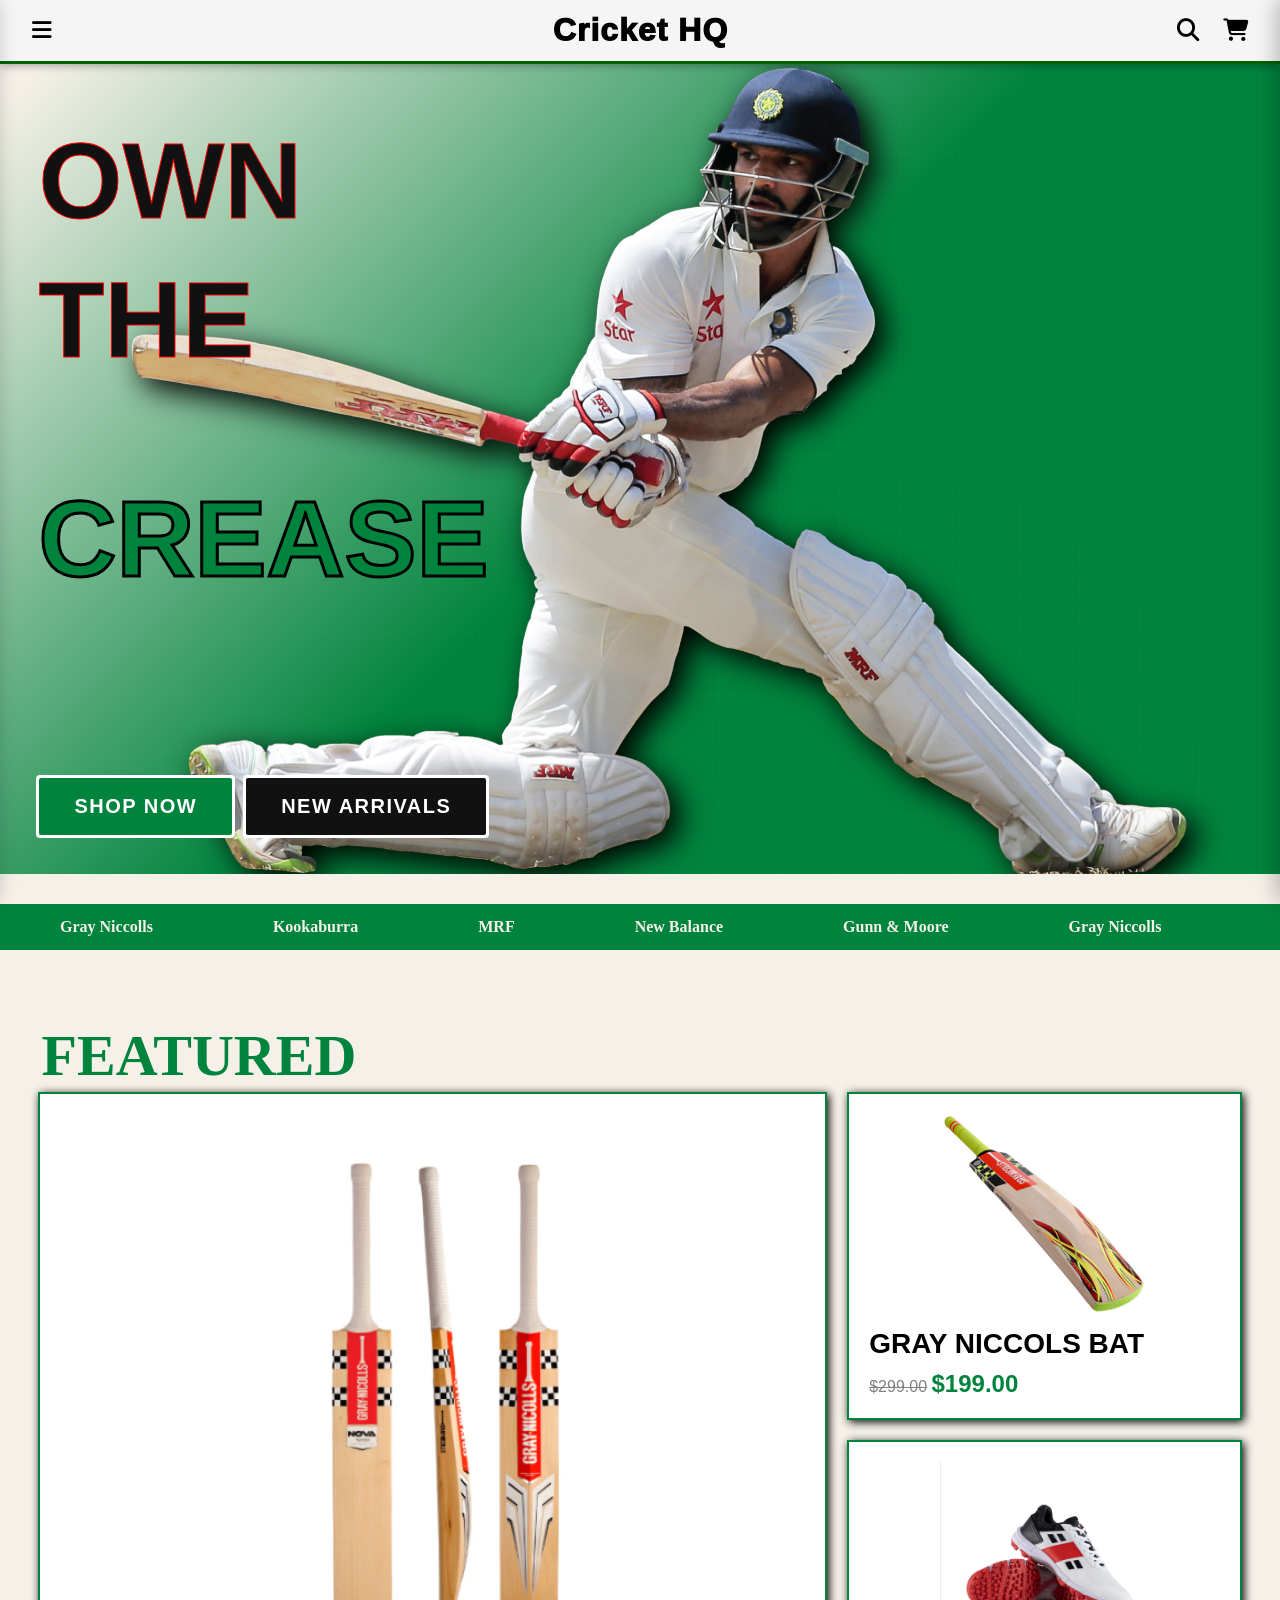
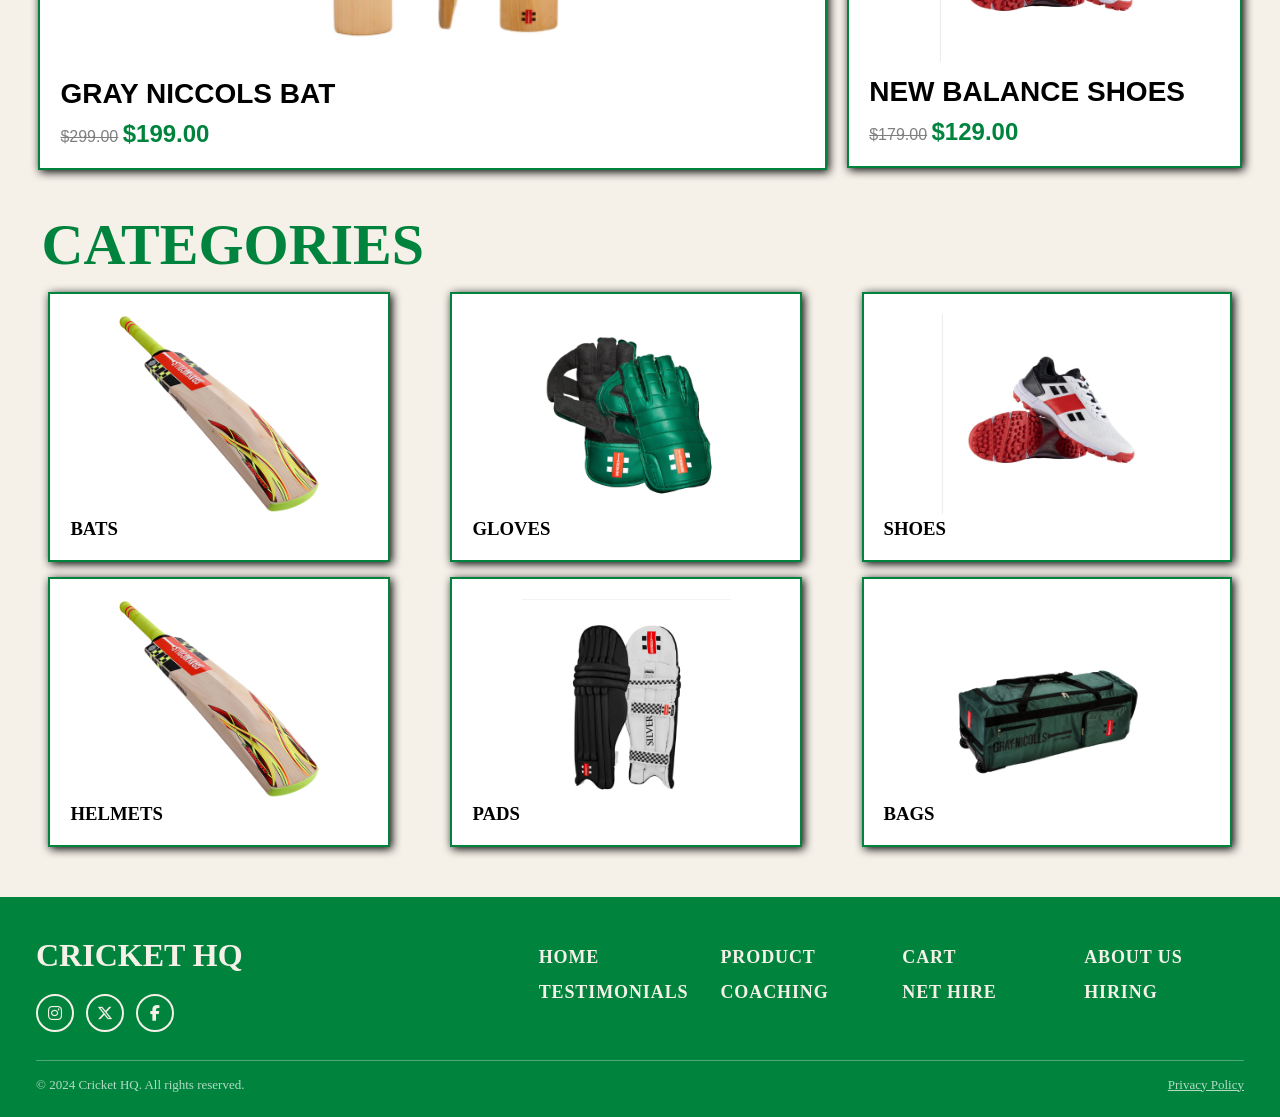
==== commit 85b8f0cd: "added checkout pages and responsive features for mobile" ====
--- a/index.html
+++ b/index.html
@@ -72,6 +72,14 @@
             <button class="cart-close-btn" onclick="closeCart()"><i class="fa-solid fa-xmark"></i></button>
         </div>
         <div class="cart-items" id="cartItems"></div>
+        <div class="cart-footer" id="cartFooter" style="display:none;">
+            <div class="cart-total-row">
+                <span class="cart-total-label">Total</span>
+                <span class="cart-total-value" id="cartTotal"></span>
+            </div>
+            <button class="btn btn-primary cart-checkout-btn"
+                onclick="window.location.href='/checkout.html'">Checkout</button>
+        </div>
     </div>
     <div class="hero-section">
         <img class="hero-img" src="/assets/pngimg.com - cricket_PNG133.png">
@@ -160,15 +168,31 @@
             </div>
         </div>
     </section>
-    <footer class=" footer">
-        <h3 class="footer-title">CRICKET-HQ</h3>
-        <div class="footer-link-container">
-            <a class="footer-link" href="index.html">HOME</a>
-            <a class="footer-link" href="product-categories.html">PRODUCT</a>
-            <a class="footer-link" href="cart.html">CART</a>
-            <a class="footer-link" href="about-us.html">ABOUT US</a>
-        </div>
-
+    <footer class="footer">
+        <div class="footer-main">
+            <div class="footer-brand">
+                <h3 class="footer-title">CRICKET HQ</h3>
+                <div class="footer-social">
+                    <a href="#" class="social-icon" aria-label="Instagram"><i class="fa-brands fa-instagram"></i></a>
+                    <a href="#" class="social-icon" aria-label="X"><i class="fa-brands fa-x-twitter"></i></a>
+                    <a href="#" class="social-icon" aria-label="Facebook"><i class="fa-brands fa-facebook-f"></i></a>
+                </div>
+            </div>
+            <div class="footer-link-container">
+                <a class="footer-link" href="index.html">HOME</a>
+                <a class="footer-link" href="product-categories.html">PRODUCT</a>
+                <a class="footer-link" href="cart.html">CART</a>
+                <a class="footer-link" href="about-us.html">ABOUT US</a>
+                <a class="footer-link">TESTIMONIALS</a>
+                <a class="footer-link">COACHING</a>
+                <a class="footer-link">NET HIRE</a>
+                <a class="footer-link">HIRING</a>
+            </div>
+        </div>
+        <div class="footer-bottom">
+            <span class="footer-copyright">&copy; 2024 Cricket HQ. All rights reserved.</span>
+            <a href="#" class="footer-privacy">Privacy Policy</a>
+        </div>
     </footer>
     <script src="cart.js"></script>
 </body>
--- a/styles.css
+++ b/styles.css
@@ -25,7 +25,8 @@
     display: flex;
     align-items: center;
     justify-content: space-between;
-    background-color: #F5F0E8;
+    background-color: whitesmoke;
+    border-bottom: solid darkgreen;
     padding: 0 24px;
     height: 64px;
     box-shadow: 0 2px 8px rgba(0, 0, 0, 0.3);
@@ -133,6 +134,7 @@
 .hero-word--green {
     color: var(--website-green);
     -webkit-text-stroke: 3px #000;
+    padding-top: 100px;
 }
 
 .hero-buttons {
@@ -155,6 +157,11 @@
 .btn-primary {
     background-color: var(--website-green);
     color: #fff;
+}
+
+.hero-buttons .btn {
+    padding: 18px 36px;
+    font-size: 20px;
 }
 
 .btn-secondary {
@@ -289,30 +296,95 @@
 
 .footer {
     margin-top: 40px;
-    padding-left: 3vh;
-    padding-right: 3vh;
+    padding: 40px 4vh 24px;
     background-color: var(--website-green);
+}
+
+.footer-main {
+    display: flex;
+    justify-content: space-between;
+    align-items: flex-start;
+    margin-bottom: 28px;
+}
+
+.footer-brand {
+    display: flex;
+    flex-direction: column;
+    gap: 20px;
 }
 
 .footer-title {
     color: var(--website-white);
-    padding-top: 40px;
-    padding-bottom: 20px;
-    text-align: center;
     font-size: 32px;
+    margin: 0;
+}
+
+.footer-social {
+    display: flex;
+    gap: 12px;
+}
+
+.social-icon {
+    display: flex;
+    align-items: center;
+    justify-content: center;
+    width: 38px;
+    height: 38px;
+    border: 2px solid var(--website-white);
+    border-radius: 50%;
+    color: var(--website-white);
+    font-size: 16px;
+    text-decoration: none;
+    transition: background-color 0.2s, color 0.2s;
+}
+
+.social-icon:hover {
+    background-color: var(--website-white);
+    color: var(--website-green);
 }
 
 .footer-link-container {
-    display: flex;
-    justify-content: space-between;
-    padding: 10px;
-
+    display: grid;
+    grid-template-columns: repeat(4, 1fr);
+    gap: 14px 32px;
+    text-align: left;
+    padding-right: 10px;
+    padding-top: 10px;
 }
 
 .footer-link {
     color: var(--website-white);
     text-decoration: none;
-    font-size: 24px;
+    font-size: 18px;
+    font-weight: 600;
+    letter-spacing: 0.05em;
+}
+
+.footer-link:hover {
+    text-decoration: underline;
+}
+
+.footer-bottom {
+    display: flex;
+    justify-content: space-between;
+    align-items: center;
+    border-top: 1px solid rgba(255, 255, 255, 0.3);
+    padding-top: 16px;
+}
+
+.footer-copyright {
+    color: rgba(255, 255, 255, 0.7);
+    font-size: 13px;
+}
+
+.footer-privacy {
+    color: rgba(255, 255, 255, 0.7);
+    font-size: 13px;
+    text-decoration: underline;
+}
+
+.footer-privacy:hover {
+    color: var(--website-white);
 }
 
 .product-header {
@@ -478,9 +550,11 @@
     text-transform: uppercase;
 }
 
-.size-btn:hover {
+.size-btn:hover,
+.size-btn.active {
     background: var(--website-green);
     color: #fff;
+    border-color: var(--website-green);
 }
 
 .price-range-labels {
@@ -489,6 +563,18 @@
     font-size: 13px;
     font-weight: 700;
     margin-top: 8px;
+}
+
+.filter-actions {
+    display: flex;
+    flex-direction: column;
+    gap: 10px;
+    margin-top: 24px;
+}
+
+.filter-actions .btn {
+    width: 100%;
+    text-align: center;
 }
 
 input[type="range"] {
@@ -508,15 +594,21 @@
     flex-direction: column;
 }
 
+.item-card-small .item-card {
+    height: 260px;
+}
+
 .item-card {
     border: 2px solid #111;
     border-radius: 10px;
     margin: 5px;
+    background-color: white;
+    box-shadow: 0 4px 16px rgba(0, 0, 0, 0.15);
 }
 
 .item-card-small img {
     width: 100%;
-    height: 250px;
+    height: 240px;
     object-fit: contain;
 }
 
@@ -527,16 +619,42 @@
 
 .item-card-large h1 {
     text-align: center;
+    font-size: 28px;
+    padding-bottom: 8px;
+}
+
+.item-price {
+    display: block;
+    font-family: Haettenschweiler, 'Arial Narrow Bold', sans-serif;
+    font-size: 52px;
+    font-weight: 700;
+    color: var(--website-green);
+    letter-spacing: 2px;
+    margin-top: 0;
+    padding: 20px 3vh 20px;
+    text-shadow: 1px 1px 0 rgba(0, 0, 0, 0.12);
 }
 
 .item-card-large .item-card {
-    padding: 24px;
+    height: calc(2 * 260px + 10px);
+    padding: 12px;
+    background-color: white;
 }
 
 .item-card-large img {
     width: 100%;
-    height: 400px;
+    height: 100%;
     object-fit: contain;
+}
+
+.size-section {
+    padding: 8px 3vw 12px;
+}
+
+.size-section h1 {
+    font-size: 32;
+    padding-left: 1vh;
+    padding-bottom: 1vh;
 }
 
 .size-row {
@@ -547,47 +665,73 @@
 }
 
 .size-pill {
-    border: 2px solid #000;
-    border-radius: 10px;
-    padding: 2px 10px 2px 10px;
+    border: 2px solid #111;
+    border-radius: 999px;
+    padding: 10px 24px;
+    background: #fff;
+    font-family: Haettenschweiler, 'Arial Narrow Bold', sans-serif;
+    font-size: 18px;
+    font-weight: 600;
+    letter-spacing: 1px;
+    cursor: pointer;
+    box-shadow: 0 2px 6px rgba(0, 0, 0, 0.08);
+    transition: background 0.15s, color 0.15s, border-color 0.15s, box-shadow 0.15s;
+}
+
+.size-pill:hover {
+    box-shadow: 0 4px 12px rgba(0, 0, 0, 0.14);
+}
+
+.size-pill--selected {
+    background: var(--website-green);
+    color: #fff;
+    border-color: var(--website-green);
+    box-shadow: 0 4px 14px rgba(0, 0, 0, 0.18);
 }
 
 .item-tabs-section {
-    padding: 3vw;
+    padding: 2vw 3vw;
 }
 
 .item-tabs-header {
     display: flex;
-    border-bottom: 2px solid #111;
+    border-bottom: none;
+    gap: 6px;
 }
 
 .item-tab {
-    padding: 14px 40px;
+    padding: 8px 28px;
     font-family: Haettenschweiler, 'Arial Narrow Bold', sans-serif;
-    font-size: 28px;
-    background: var(--website-white);
+    font-size: 22px;
+    background: #e8e8e8;
     border: 2px solid #111;
     border-bottom: none;
+    border-radius: 10px 10px 0 0;
     cursor: pointer;
-    color: #111;
-    margin-bottom: -2px;
+    color: #555;
+    box-shadow: 0 -3px 8px rgba(0, 0, 0, 0.08);
+    transition: background 0.2s, color 0.2s;
 }
 
 .item-tab--active {
     background: #fff;
+    color: #111;
     position: relative;
     z-index: 1;
+    box-shadow: 0 -4px 12px rgba(0, 0, 0, 0.12);
 }
 
 .item-tab-body {
     border: 2px solid #111;
     border-top: none;
-    padding: 24px;
+    border-radius: 0 10px 10px 10px;
+    padding: 16px 24px;
     background: #fff;
     font-family: Haettenschweiler, 'Arial Narrow Bold', sans-serif;
     color: var(--website-green);
-    font-size: 16px;
-    line-height: 2.2;
+    font-size: 14px;
+    line-height: 1.8;
+    box-shadow: 0 6px 20px rgba(0, 0, 0, 0.1);
 }
 
 .item-tab-body--hidden {
@@ -596,9 +740,9 @@
 
 .item-add-to-cart {
     flex: 1;
-    font-size: 22px;
+    font-size: 18px;
     letter-spacing: 2px;
-    padding: 18px;
+    padding: 12px;
     font-family: Haettenschweiler, 'Arial Narrow Bold', sans-serif;
 }
 
@@ -636,8 +780,7 @@
     position: fixed;
     top: 0;
     right: 0;
-    width: 20vw;
-    min-width: 280px;
+    width: 360px;
     height: 100%;
     background: var(--website-white);
     z-index: 101;
@@ -803,19 +946,56 @@
     color: #900;
 }
 
+.cart-footer {
+    display: flex;
+    flex-direction: column;
+    gap: 12px;
+    padding: 16px;
+    border-top: 1px solid #ddd;
+    background: #fff;
+}
+
+.cart-total-row {
+    display: flex;
+    justify-content: space-between;
+    align-items: center;
+}
+
+.cart-total-label {
+    font-family: Haettenschweiler, 'Arial Narrow Bold', sans-serif;
+    font-size: 20px;
+    text-transform: uppercase;
+    letter-spacing: 1px;
+}
+
+.cart-total-value {
+    font-size: 20px;
+    font-weight: 700;
+    color: var(--website-green);
+}
+
+.cart-checkout-btn {
+    width: 100%;
+    padding: 14px;
+    font-size: 16px;
+    letter-spacing: 1px;
+}
+
 .cart-buttons {
     display: flex;
     align-items: center;
     gap: 20px;
-    padding-bottom: 30px;
+    padding-bottom: 16px;
 }
 
 .quantitySelector {
     display: flex;
     align-items: center;
     border: 2px solid #111;
-    border-radius: 6px;
+    border-radius: 999px;
     overflow: hidden;
+    background-color: #fff;
+    box-shadow: 0 2px 8px rgba(0, 0, 0, 0.1);
     height: 100%;
 }
 
@@ -825,7 +1005,7 @@
     border: none;
     font-size: 20px;
     font-weight: 700;
-    padding: 12px 18px;
+    padding: 10px 20px;
     cursor: pointer;
     line-height: 1;
     transition: background-color 0.15s;
@@ -833,7 +1013,7 @@
 
 .reduceQty:hover,
 .increaseQty:hover {
-    background-color: rgba(0, 0, 0, 0.08);
+    background-color: rgba(0, 0, 0, 0.06);
 }
 
 .quantitySelector p {
@@ -841,9 +1021,7 @@
     text-align: center;
     font-size: 18px;
     font-weight: 700;
-    border-left: 2px solid #111;
-    border-right: 2px solid #111;
-    padding: 12px 8px;
+    padding: 10px 12px;
     line-height: 1;
 }
 
@@ -891,18 +1069,61 @@
 
 @media (max-width: 400px) {
 
-    /* Hero: smaller text so "CREASE" isn't clipped, image fills better */
+    body {
+        overflow-x: hidden;
+    }
+
+    /* Hero: stacked layout — image on top, text below, no overlap */
     .hero-section {
-        height: 80vh;
+        height: auto;
+        display: flex;
+        flex-direction: column;
+    }
+
+    .hero-img {
+        position: static;
+        inset: auto;
+        width: 100%;
+        height: 78vw;
+        object-fit: contain;
+        object-position: center;
+    }
+
+    .hero-content {
+        position: static;
+        inset: auto;
+        padding: 16px 5vw 28px;
+    }
+
+    /* "OWN THE" on one line, "CREASE" on the next */
+    .hero-text {
+        flex-direction: row;
+        flex-wrap: wrap;
+        align-items: baseline;
+        margin-top: 0;
     }
 
     .hero-word {
-        font-size: 62px;
-    }
-
-    /* Transforms text down slightly for mobile breakpoint */
-    .hero-text {
-        margin-top: 120px;
+        font-size: 40px;
+        padding-top: 0;
+        padding-right: 6px;
+    }
+
+    .hero-word--green {
+        flex: 0 0 100%;
+        padding-top: 0;
+        font-size: 40px;
+    }
+
+    .hero-buttons {
+        flex-wrap: wrap;
+        gap: 8px;
+        padding-top: 10px;
+    }
+
+    .hero-buttons .btn {
+        padding: 8px 16px;
+        font-size: 12px;
     }
 
     /* single column, shorter images*/
@@ -918,7 +1139,6 @@
 
     .featured-card img {
         height: 120px;
-
     }
 
     .featured-card--large img {
@@ -945,14 +1165,853 @@
         height: 130px;
     }
 
+    .footer-main {
+        flex-direction: column;
+        gap: 24px;
+    }
+
     .footer-link-container {
-        /* Wrap elements in footer onto new row  */
-        flex-wrap: wrap;
-        /* create gap between rows*/
-        row-gap: 16px;
-    }
-
-    .footer-title {
-        padding-bottom: 8px;
+        grid-template-columns: repeat(2, 1fr);
+        gap: 12px 16px;
+        text-align: left;
+    }
+
+    .footer-link {
+        font-size: 14px;
+    }
+
+    .footer-bottom {
+        flex-direction: column;
+        align-items: flex-start;
+        gap: 8px;
+    }
+
+    .cart-panel {
+        width: 88vw;
+    }
+
+}
+
+/* ── Checkout pages ──────────────────────────────────────────── */
+
+.checkout-layout {
+    display: flex;
+    gap: 32px;
+    align-items: stretch;
+    padding: 40px;
+    min-height: calc(100vh - 64px);
+    box-sizing: border-box;
+}
+
+/* ── Form card ─────────────────────────────────────────── */
+
+.checkout-form-card {
+    flex: 1;
+    background: #fff;
+    border-radius: 20px;
+    border: 2px solid var(--website-green);
+    padding: 32px;
+    display: flex;
+    flex-direction: column;
+    gap: 24px;
+}
+
+.checkout-back-btn {
+    background: none;
+    border: none;
+    cursor: pointer;
+    font-size: 60px;
+    font-weight: 700;
+    color: #111;
+    padding: 0;
+    width: fit-content;
+}
+
+.checkout-back-btn:hover {
+    color: var(--website-green);
+}
+
+/* ── Stepper ───────────────────────────────────────────── */
+
+.checkout-stepper {
+    display: flex;
+    align-items: center;
+    gap: 0;
+}
+
+.stepper-step {
+    display: flex;
+    align-items: center;
+    gap: 6px;
+}
+
+.stepper-dot {
+    width: 12px;
+    height: 12px;
+    border-radius: 50%;
+    background: #bbb;
+    flex-shrink: 0;
+}
+
+.stepper-dot--active {
+    background: #111;
+}
+
+.stepper-label {
+    font-size: 14px;
+    font-weight: 700;
+    letter-spacing: 0.5px;
+    color: #bbb;
+    text-transform: uppercase;
+    white-space: nowrap;
+}
+
+.stepper-label--active {
+    color: #111;
+}
+
+.stepper-line {
+    flex: 1;
+    height: 1.5px;
+    background: #bbb;
+    margin: 0 8px;
+}
+
+.stepper-line--active {
+    background: #111;
+}
+
+/* ── Form fields ───────────────────────────────────────── */
+
+.checkout-section-title {
+    font-family: Haettenschweiler, 'Arial Narrow Bold', sans-serif;
+    font-size: 38px;
+    font-weight: 900;
+    text-transform: uppercase;
+    letter-spacing: 1px;
+}
+
+.checkout-form {
+    display: flex;
+    flex-direction: column;
+    gap: 5rem;
+    flex: 1;
+}
+
+.form-field {
+    display: flex;
+    flex-direction: column;
+    gap: 6px;
+}
+
+.form-label {
+    font-size: 24px;
+    font-weight: 700;
+    letter-spacing: 1px;
+    text-transform: uppercase;
+    color: var(--website-green);
+}
+
+.form-input {
+    padding: 14px 16px;
+    border: 1.5px solid #ddd;
+    border-radius: 10px;
+    font-size: 18px;
+    outline: none;
+    transition: border-color 0.2s;
+    background: #fafafa;
+    width: 100%;
+}
+
+.form-input:focus {
+    border-color: var(--website-green);
+    background: #fff;
+}
+
+.form-input::placeholder {
+    color: #bbb;
+    text-transform: uppercase;
+    font-size: 16px;
+    letter-spacing: 0.5px;
+}
+
+.form-input--short {
+    max-width: 280px;
+}
+
+.checkout-next-btn {
+    width: 100%;
+    padding: 16px;
+    font-size: 20px;
+    font-family: Haettenschweiler, 'Arial Narrow Bold', sans-serif;
+    letter-spacing: 2px;
+    border-radius: 10px;
+    border: none;
+    cursor: pointer;
+    background: var(--website-green);
+    color: #fff;
+    font-weight: 700;
+    transition: opacity 0.2s;
+}
+
+.checkout-next-btn:hover {
+    opacity: 0.88;
+}
+
+/* ── Order summary card ────────────────────────────────── */
+
+.checkout-order-card {
+    flex: 0.9;
+    background: #fff;
+    border-radius: 20px;
+    border: 1px solid #ddd;
+    padding: 28px;
+    display: flex;
+    flex-direction: column;
+    gap: 0;
+}
+
+.checkout-order-title {
+    font-family: Haettenschweiler, 'Arial Narrow Bold', sans-serif;
+    font-size: 34px;
+    letter-spacing: 1px;
+    text-transform: uppercase;
+    color: var(--website-green);
+    text-align: center;
+    margin-bottom: 20px;
+}
+
+.order-items-list {
+    display: flex;
+    flex-direction: column;
+    gap: 18px;
+    flex: 1;
+}
+
+.order-item {
+    display: flex;
+    gap: 14px;
+    align-items: center;
+}
+
+.order-item-img {
+    width: 120px;
+    height: 120px;
+    object-fit: contain;
+    border: 1px solid #111;
+    border-radius: 10px;
+    background: #f9f9f9;
+}
+
+.order-item-info {
+    display: flex;
+    flex-direction: column;
+    gap: 10px;
+    flex: 1;
+}
+
+.order-item-name {
+    font-family: Haettenschweiler, 'Arial Narrow Bold', sans-serif;
+    font-size: 20px;
+    font-weight: 700;
+    text-transform: uppercase;
+    letter-spacing: 0.5px;
+    color: var(--website-green);
+}
+
+.order-item-controls {
+    display: flex;
+    align-items: center;
+    gap: 10px;
+}
+
+.order-qty-pill {
+    display: flex;
+    align-items: center;
+    border: 1.5px solid #ccc;
+    border-radius: 999px;
+    overflow: hidden;
+    font-size: 16px;
+    font-weight: 700;
+}
+
+.order-qty-pill button {
+    background: none;
+    border: none;
+    padding: 3px 10px;
+    cursor: pointer;
+    font-size: 17px;
+    font-weight: 700;
+    line-height: 1;
+}
+
+.order-qty-pill button:hover {
+    background: #f0f0f0;
+}
+
+.order-qty-pill span {
+    min-width: 22px;
+    text-align: center;
+}
+
+.order-remove-btn {
+    background: none;
+    border: none;
+    cursor: pointer;
+    color: #e00;
+    font-size: 24px;
+    padding: 0;
+    line-height: 1;
+}
+
+.order-remove-btn:hover {
+    color: #900;
+}
+
+.order-item-price {
+    font-size: 20px;
+    font-weight: 700;
+    color: #111;
+}
+
+.checkout-subtotal {
+    display: flex;
+    justify-content: space-between;
+    align-items: center;
+    border-top: 2px solid var(--website-green);
+    margin-top: 24px;
+    padding-top: 16px;
+    font-family: Haettenschweiler, 'Arial Narrow Bold', sans-serif;
+    font-size: 28px;
+    letter-spacing: 1px;
+    color: var(--website-green);
+}
+
+.order-empty {
+    text-align: center;
+    color: #999;
+    font-size: 18px;
+    padding: 32px 0;
+}
+
+.mobile-order-header {
+    display: none;
+}
+
+.mobile-order-count {
+    font-family: Haettenschweiler, 'Arial Narrow Bold', sans-serif;
+    font-size: 20px;
+    font-weight: 700;
+    text-transform: uppercase;
+    letter-spacing: 0.5px;
+    color: #111;
+}
+
+.mobile-order-edit {
+    font-size: 13px;
+    font-weight: 700;
+    color: var(--website-green);
+    text-decoration: none;
+    text-transform: uppercase;
+    letter-spacing: 1px;
+}
+
+.pay-divider {
+    display: flex;
+    align-items: center;
+    gap: 12px;
+    color: var(--website-green);
+    font-size: 24px;
+    font-weight: 700;
+    letter-spacing: 1px;
+}
+
+.pay-divider::before,
+.pay-divider::after {
+    content: '';
+    flex: 1;
+    height: 1px;
+    background: #ddd;
+}
+
+.apple-pay-btn {
+    width: 100%;
+    padding: 16px;
+    font-size: 36px;
+    font-weight: 500;
+    border-radius: 10px;
+    border: none;
+    cursor: pointer;
+    background: #000;
+    color: #fff;
+    display: flex;
+    align-items: center;
+    justify-content: center;
+    gap: 8px;
+    letter-spacing: 0.5px;
+}
+
+.apple-pay-btn:hover {
+    background: #222;
+}
+
+@media (max-width: 768px) {
+    .checkout-layout {
+        flex-direction: column;
+        padding: 24px 5vw;
+        gap: 24px;
+        min-height: unset;
+    }
+
+    .checkout-form-card,
+    .checkout-order-card {
+        width: 100%;
+    }
+
+    .form-input--short {
+        max-width: 100%;
+    }
+}
+
+@media (max-width: 400px) {
+    .checkout-layout {
+        padding: 12px 4vw;
+        gap: 12px;
+    }
+
+    /* Order card on top, form card below */
+    .checkout-order-card {
+        order: 1;
+        padding: 16px 20px;
+        gap: 8px;
+    }
+
+    .checkout-form-card {
+        order: 2;
+        gap: 16px;
+        padding: 20px;
+    }
+
+    .checkout-stepper {
+        gap: 0;
+    }
+
+    .stepper-label {
+        font-size: 9px;
+        letter-spacing: 0;
+    }
+
+    .stepper-line {
+        margin: 0 4px;
+    }
+
+    /* Show compact mobile header, hide desktop title */
+    .mobile-order-header {
+        display: flex;
+        justify-content: space-between;
+        align-items: center;
+        margin-bottom: 4px;
+    }
+
+    .checkout-order-title {
+        display: none;
+    }
+
+    /* Thumbnails in a horizontal scrollable row */
+    .order-items-list {
+        flex-direction: row;
+        overflow-x: auto;
+        gap: 10px;
+        padding-bottom: 4px;
+    }
+
+    .order-item {
+        flex-shrink: 0;
+    }
+
+    .order-item-img {
+        width: 72px;
+        height: 72px;
+        border-radius: 14px;
+    }
+
+    /* Hide item name, qty controls, price — thumbnails only */
+    .order-item-info {
+        display: none;
+    }
+
+    /* Compact total row */
+    .checkout-subtotal {
+        font-size: 18px;
+        margin-top: 8px;
+        padding-top: 10px;
+    }
+
+    /* Reduce form field gap and label size */
+    .checkout-form {
+        gap: 1.8rem;
+    }
+
+    .form-label {
+        font-size: 16px;
+    }
+
+    .checkout-back-btn {
+        font-size: 40px;
+    }
+}
+
+.confirmation-page {
+    padding: 60px 4vw 40px;
+    display: flex;
+    flex-direction: column;
+    align-items: center;
+    gap: 40px;
+    min-height: calc(100vh - 64px);
+    box-sizing: border-box;
+}
+
+.confirmation-header {
+    display: flex;
+    flex-direction: column;
+    align-items: center;
+    gap: 20px;
+    text-align: center;
+}
+
+.confirmation-badge {
+    width: 110px;
+    height: 110px;
+    background: var(--website-green);
+    border-radius: 80%;
+    display: flex;
+    align-items: center;
+    justify-content: center;
+    font-size: 52px;
+    color: white;
+}
+
+.confirmation-title {
+    font-size: 42px;
+    font-weight: 800;
+    color: #111;
+}
+
+.continue-btn {
+    padding: 16px 40px;
+    border: 1.5px solid #ccc;
+    border-radius: 999px;
+    background: #fff;
+    font-size: 18px;
+    font-weight: 600;
+    cursor: pointer;
+    color: #111;
+    transition: background 0.2s, border-color 0.2s;
+}
+
+.continue-btn:hover {
+    background: #f0f0f0;
+    border-color: #aaa;
+}
+
+/* ── Order card ────────────────────────────────────────── */
+
+.order-card {
+    width: 100%;
+    flex: 1;
+    background: #fff;
+    border-radius: 20px;
+    overflow: hidden;
+    border: 1px solid #e0e0e0;
+    box-shadow: 0 2px 16px rgba(0, 0, 0, 0.07);
+    display: flex;
+    flex-direction: column;
+}
+
+/* Dark green header strip */
+.order-card-header {
+    background: var(--website-green);
+    padding: 28px 40px;
+    display: flex;
+    justify-content: space-between;
+    align-items: center;
+    gap: 20px;
+    flex-wrap: wrap;
+}
+
+.order-card-header-left {
+    display: flex;
+    flex-direction: column;
+    gap: 8px;
+}
+
+.order-id {
+    font-size: 32px;
+    font-weight: 800;
+    color: #fff;
+    letter-spacing: 0.3px;
+}
+
+.order-dates {
+    font-size: 20px;
+    color: rgba(255, 255, 255, 0.75);
+    display: flex;
+    gap: 12px;
+    flex-wrap: wrap;
+}
+
+.order-dates span+span::before {
+    content: '|';
+    margin-right: 12px;
+    opacity: 0.5;
+}
+
+.order-card-header-actions {
+    display: flex;
+    gap: 14px;
+    flex-shrink: 0;
+}
+
+.btn-invoice {
+    padding: 14px 28px;
+    border-radius: 10px;
+    border: none;
+    background: #fff;
+    color: #111;
+    font-weight: 700;
+    font-size: 20px;
+    cursor: pointer;
+    transition: opacity 0.2s;
+}
+
+.btn-invoice:hover {
+    opacity: 0.85;
+}
+
+.btn-track {
+    padding: 14px 28px;
+    border-radius: 10px;
+    border: none;
+    background: #f5c842;
+    color: #111;
+    font-weight: 700;
+    font-size: 20px;
+    cursor: pointer;
+    transition: opacity 0.2s;
+}
+
+.btn-track:hover {
+    opacity: 0.85;
+}
+
+/* ── Item rows ─────────────────────────────────────────── */
+
+.order-items {
+    padding: 8px 0;
+    border-bottom: 1px solid #ebebeb;
+    flex: 1;
+}
+
+.order-item-row {
+    display: flex;
+    align-items: center;
+    gap: 20px;
+    padding: 20px 40px;
+    border-bottom: 1px solid #f2f2f2;
+}
+
+.order-item-row:last-child {
+    border-bottom: none;
+}
+
+.order-item-thumb {
+    width: 120px;
+    height: 120px;
+    object-fit: contain;
+    border-radius: 10px;
+    border: 1px solid #eee;
+    background: #fafafa;
+    flex-shrink: 0;
+}
+
+.order-item-name {
+    flex: 1;
+    font-size: 32px;
+    font-weight: 600;
+    color: #111;
+}
+
+.order-item-right {
+    text-align: right;
+}
+
+.order-item-price {
+    font-size: 32px;
+    font-weight: 700;
+    color: #111;
+}
+
+.order-item-qty {
+    font-size: 21px;
+    color: #888;
+    margin-top: 4px;
+}
+
+/* ── Meta grid (payment / address / delivery) ──────────── */
+
+.order-meta {
+    display: grid;
+    grid-template-columns: repeat(3, 1fr);
+    gap: 0;
+    padding: 32px 40px;
+    border-bottom: 1px solid #ebebeb;
+}
+
+.order-meta-col {
+    padding-right: 32px;
+}
+
+.order-meta-col:not(:last-child) {
+    border-right: 1px solid #ebebeb;
+    margin-right: 32px;
+}
+
+.order-meta-label {
+    font-size: 32px;
+    font-weight: 700;
+    color: #111;
+    margin-bottom: 10px;
+}
+
+.order-meta-value {
+    font-size: 20px;
+    color: #555;
+    line-height: 1.7;
+}
+
+.visa-badge {
+    display: inline-block;
+    background: #1a1f71;
+    color: #fff;
+    font-size: 12px;
+    font-weight: 900;
+    letter-spacing: 1px;
+    padding: 3px 8px;
+    border-radius: 4px;
+    margin-right: 6px;
+    vertical-align: middle;
+}
+
+/* ── Footer: help + cost breakdown ────────────────────── */
+
+.order-footer {
+    display: grid;
+    grid-template-columns: 1fr 1fr;
+    gap: 0;
+    padding: 32px 40px 40px;
+}
+
+.order-help {
+    padding-right: 40px;
+    border-right: 1px solid #ebebeb;
+}
+
+.order-help-title {
+    font-size: 20px;
+    font-weight: 700;
+    color: #111;
+    margin-bottom: 16px;
+}
+
+.order-help-link {
+    display: flex;
+    align-items: center;
+    gap: 10px;
+    font-size: 16px;
+    color: #555;
+    margin-bottom: 12px;
+}
+
+.order-help-link i {
+    font-size: 16px;
+    color: #888;
+}
+
+.order-costs {
+    padding-left: 40px;
+}
+
+.cost-row {
+    display: flex;
+    justify-content: space-between;
+    font-size: 17px;
+    color: #555;
+    padding: 7px 0;
+}
+
+.cost-row--total {
+    border-top: 1px solid #ddd;
+    margin-top: 10px;
+    padding-top: 16px;
+    font-size: 22px;
+    font-weight: 800;
+    color: #111;
+}
+
+
+@media (max-width: 900px) {
+    .order-card-header {
+        flex-direction: column;
+        align-items: flex-start;
+    }
+
+    .order-meta {
+        grid-template-columns: 1fr;
+        gap: 24px;
+    }
+
+    .order-meta-col:not(:last-child) {
+        border-right: none;
+        border-bottom: 1px solid #ebebeb;
+        margin-right: 0;
+        padding-bottom: 24px;
+    }
+
+    .order-footer {
+        grid-template-columns: 1fr;
+        gap: 28px;
+    }
+
+    .order-help {
+        border-right: none;
+        padding-right: 0;
+        border-bottom: 1px solid #ebebeb;
+        padding-bottom: 28px;
+    }
+
+    .order-costs {
+        padding-left: 0;
+    }
+}
+
+@media (max-width: 540px) {
+    .confirmation-title {
+        font-size: 28px;
+    }
+
+    .order-item-row {
+        padding: 16px 20px;
+    }
+
+    .order-card-header {
+        padding: 20px;
+    }
+
+    .order-meta {
+        padding: 24px 20px;
+    }
+
+    .order-footer {
+        padding: 24px 20px;
     }
 }
--- a/animations.css
+++ b/animations.css
@@ -78,14 +78,54 @@
         }
     }
 
+    /* Featured card scroll-in animations */
+
+    @keyframes cardSlideFromLeft {
+        from {
+            transform: translateX(-50px);
+            opacity: 0;
+        }
+
+        to {
+            transform: translateX(0);
+            opacity: 1;
+        }
+    }
+
+    @keyframes cardSlideFromRight {
+        from {
+            transform: translateX(50px);
+            opacity: 0;
+        }
+
+        to {
+            transform: translateX(0);
+            opacity: 1;
+        }
+    }
+
+    /* Hidden state set by javascript before observing */
+    .featured-card.scroll-left,
+    .featured-card.scroll-right {
+        opacity: 0;
+    }
+
+    .featured-card.scroll-left.scroll-visible {
+        animation: cardSlideFromLeft 1.2s ease forwards;
+    }
+
+    .featured-card.scroll-right.scroll-visible {
+        animation: cardSlideFromRight 1.2s ease forwards;
+    }
+
     /* ── Entry animations ────────────────────────────────────── */
 
     .navbar {
-        animation: slideDown 0.6s cubic-bezier(0.22, 1, 0.36, 1) both;
+        animation: slideDown 0.6s ease both;
     }
 
     .navbar-title {
-        animation: scaleSpring 0.8s cubic-bezier(0.34, 1.56, 0.64, 1) 0.3s both;
+        animation: scaleSpring 0.8s ease 0.3s both;
     }
 
     .hero-word:nth-child(1) {
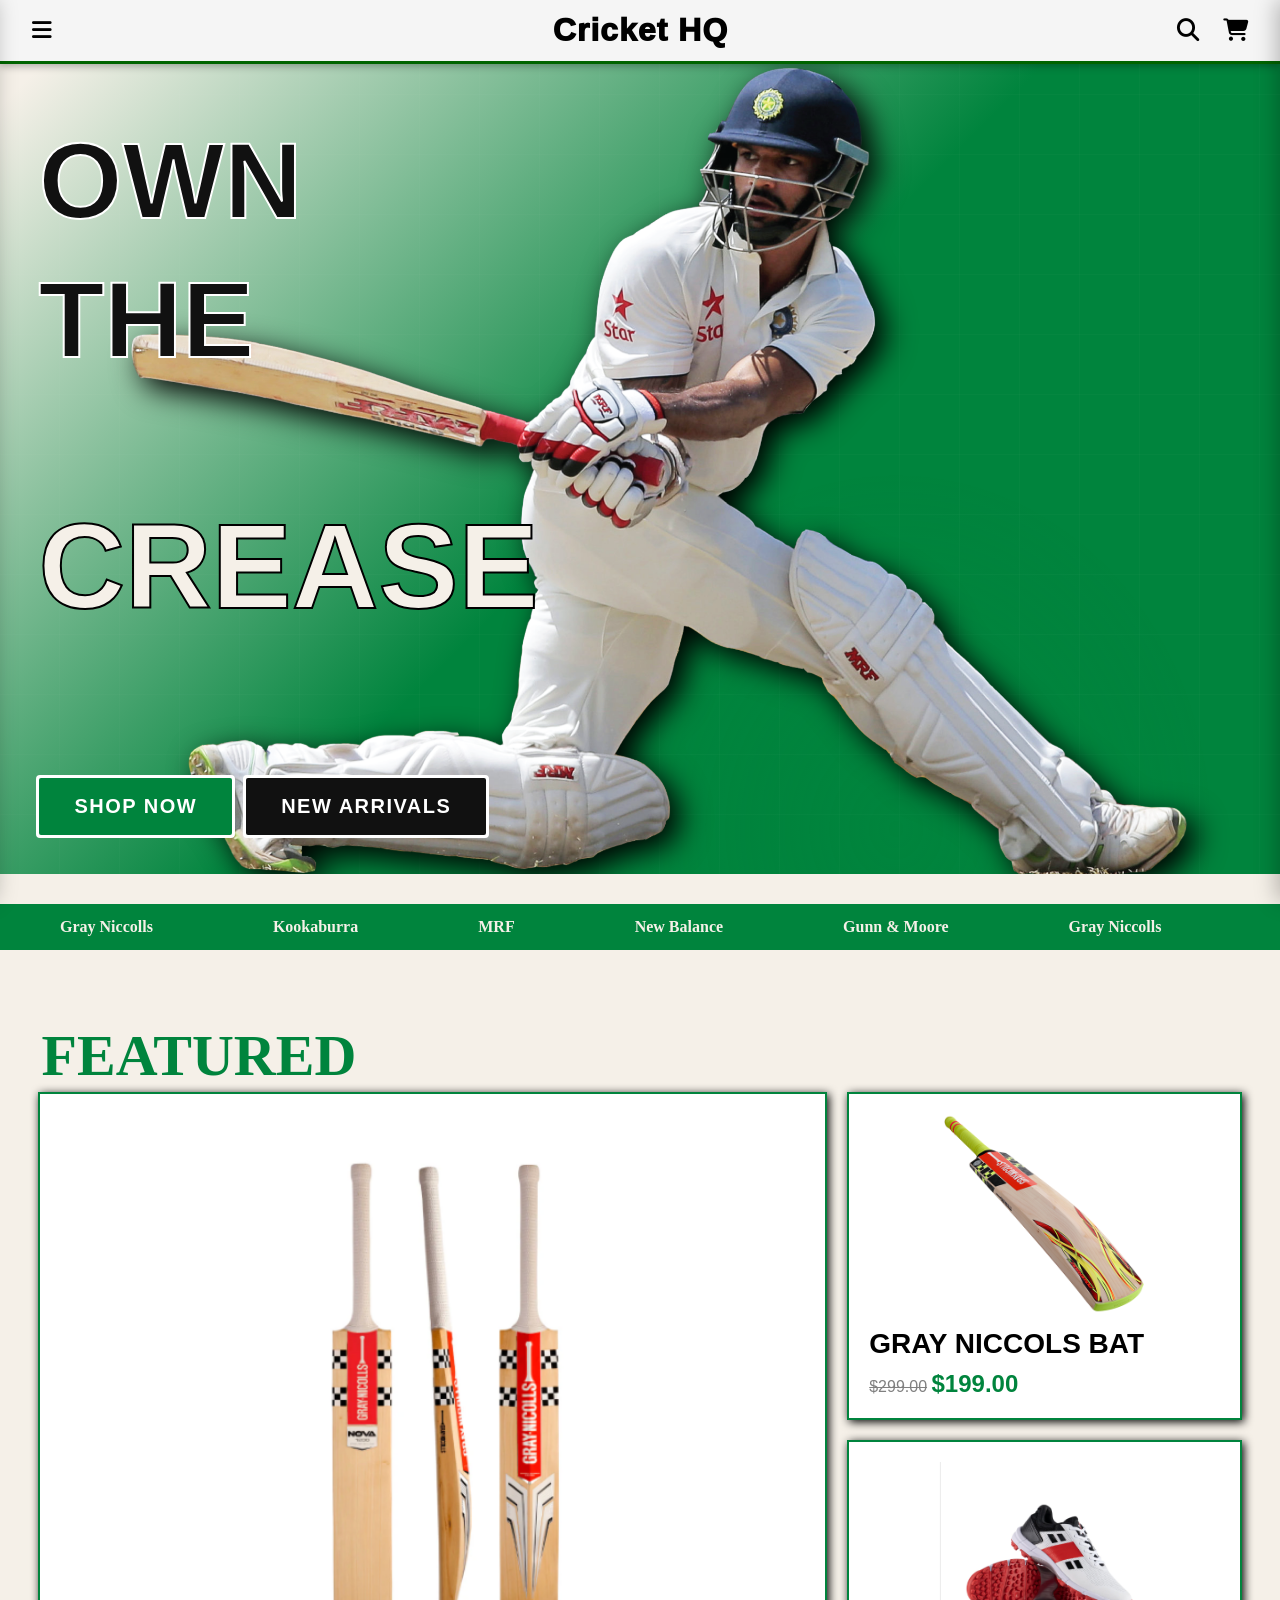
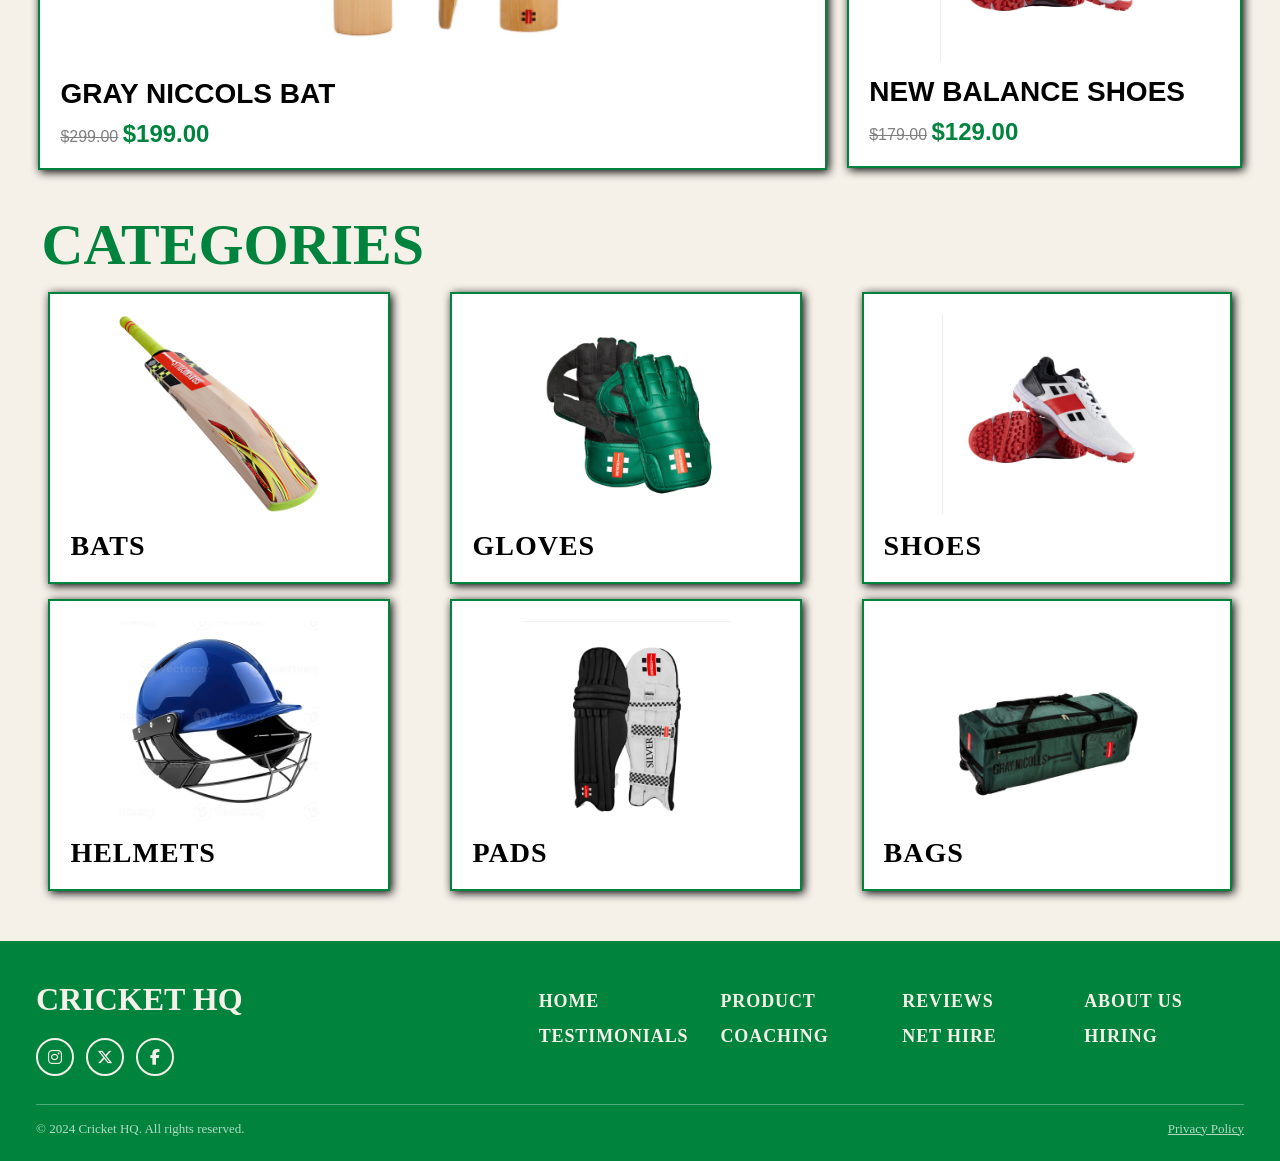
==== commit 767fbbdc: "code refactoring + mobile breakpoint edits and changes" ====
--- a/index.html
+++ b/index.html
@@ -6,6 +6,7 @@
     <meta name="viewport" content="width=device-width, initial-scale=1.0">
     <title>Cricket HQ</title>
     <link rel="stylesheet" href="styles.css">
+    <link rel="stylesheet" href="homepage.css">
     <link rel="stylesheet" href="animations.css">
     <link rel="stylesheet" href="https://cdnjs.cloudflare.com/ajax/libs/font-awesome/6.5.0/css/all.min.css">
 </head>
@@ -34,36 +35,36 @@
             <h2 class="menu-title">Menu</h2>
             <button class="menu-close-btn" onclick="closeMenu()"><i class="fa-solid fa-xmark"></i></button>
         </div>
-        <div class="menu-items" id="menuItems">
-            <a class="menu-link" href="index.html">
+        <ul class="menu-items" id="menuItems">
+            <li><a class="menu-link" href="index.html">
                 <i class="fa-solid fa-house"></i>
                 <span>Home</span>
-            </a>
-            <a class="menu-link" href="product-categories.html">
+            </a></li>
+            <li><a class="menu-link" href="product-categories.html">
                 <i class="fa-solid fa-tag"></i>
                 <span>Products</span>
-            </a>
-            <a class="menu-link" href="cart.html">
+            </a></li>
+            <li><a class="menu-link" href="checkout.html">
                 <i class="fa-solid fa-cart-shopping"></i>
                 <span>Checkout</span>
-            </a>
-            <a class="menu-link" href="about-us.html">
+            </a></li>
+            <li><a class="menu-link">
                 <i class="fa-solid fa-circle-info"></i>
                 <span>Testimonials</span>
-            </a>
-            <a class="menu-link" href="about-us.html">
+            </a></li>
+            <li><a class="menu-link">
                 <i class="fa-solid fa-circle-info"></i>
                 <span>Coaching</span>
-            </a>
-            <a class="menu-link" href="about-us.html">
+            </a></li>
+            <li><a class="menu-link">
                 <i class="fa-solid fa-circle-info"></i>
                 <span>Net Hire</span>
-            </a>
-            <a class="menu-link" href="about-us.html">
+            </a></li>
+            <li><a class="menu-link">
                 <i class="fa-solid fa-circle-info"></i>
                 <span>About Us</span>
-            </a>
-        </div>
+            </a></li>
+        </ul>
     </div>
 
     <div class="cart-panel" id="cartPanel">
@@ -114,48 +115,48 @@
         <h1 class="featured-title">FEATURED</h1>
         <div class="featured-grid">
 
-            <div class="featured-card featured-card--large">
+            <a class="featured-card featured-card--large" href="/product_categories/bats.html">
                 <div class="card-info">
                     <img src="/assets/cricbats.png">
                     <h3> GRAY NICCOLS BAT </h3>
                     <p><span class="old-price">$299.00</span> <span class="new-price">$199.00</span></p>
                 </div>
-            </div>
+            </a>
             <div class="featured-column">
-                <div class="featured-card">
+                <a class="featured-card" href="/product_categories/bats.html">
                     <div class="card-info">
                         <img src="/assets/bat.png">
                         <h3> GRAY NICCOLS BAT </h3>
                         <p><span class="old-price">$299.00</span> <span class="new-price">$199.00</span></p>
                     </div>
-                </div>
-                <div class="featured-card">
+                </a>
+                <a class="featured-card" href="/product_categories/shoes.html">
                     <div class="card-info">
                         <img src="/assets/shoes.png">
                         <h3> NEW BALANCE SHOES </h3>
                         <p><span class="old-price">$179.00</span> <span class="new-price">$129.00</span></p>
                     </div>
-                </div>
+                </a>
             </div>
         </div>
     </section>
     <section class="categories">
         <h1 class="featured-title">CATEGORIES</h1>
         <div class="categories-grid">
-            <div class="category-card">
+            <a class="category-card" href="/product_categories/bats.html">
                 <img src="/assets/bat.png">
                 <h3>BATS</h3>
-            </div>
+            </a>
             <div class="category-card">
                 <img src="/assets/gloves.png">
                 <h3>GLOVES</h3>
             </div>
-            <div class=" category-card">
+            <a class="category-card" href="/product_categories/shoes.html">
                 <img src="/assets/shoes.png">
                 <h3>SHOES</h3>
-            </div>
+            </a>
             <div class=" category-card">
-                <img src="/assets/bat.png">
+                <img src="/assets/helmet.png">
                 <h3>HELMETS</h3>
             </div>
             <div class=" category-card">
@@ -172,22 +173,22 @@
         <div class="footer-main">
             <div class="footer-brand">
                 <h3 class="footer-title">CRICKET HQ</h3>
-                <div class="footer-social">
-                    <a href="#" class="social-icon" aria-label="Instagram"><i class="fa-brands fa-instagram"></i></a>
-                    <a href="#" class="social-icon" aria-label="X"><i class="fa-brands fa-x-twitter"></i></a>
-                    <a href="#" class="social-icon" aria-label="Facebook"><i class="fa-brands fa-facebook-f"></i></a>
-                </div>
-            </div>
-            <div class="footer-link-container">
-                <a class="footer-link" href="index.html">HOME</a>
-                <a class="footer-link" href="product-categories.html">PRODUCT</a>
-                <a class="footer-link" href="cart.html">CART</a>
-                <a class="footer-link" href="about-us.html">ABOUT US</a>
-                <a class="footer-link">TESTIMONIALS</a>
-                <a class="footer-link">COACHING</a>
-                <a class="footer-link">NET HIRE</a>
-                <a class="footer-link">HIRING</a>
-            </div>
+                <ul class="footer-social">
+                    <li><a href="#" class="social-icon" aria-label="Instagram"><i class="fa-brands fa-instagram"></i></a></li>
+                    <li><a href="#" class="social-icon" aria-label="X"><i class="fa-brands fa-x-twitter"></i></a></li>
+                    <li><a href="#" class="social-icon" aria-label="Facebook"><i class="fa-brands fa-facebook-f"></i></a></li>
+                </ul>
+            </div>
+            <ul class="footer-link-container">
+                <li><a class="footer-link" href="index.html">HOME</a></li>
+                <li><a class="footer-link" href="product-categories.html">PRODUCT</a></li>
+                <li><a class="footer-link">REVIEWS</a></li>
+                <li><a class="footer-link">ABOUT US</a></li>
+                <li><a class="footer-link">TESTIMONIALS</a></li>
+                <li><a class="footer-link">COACHING</a></li>
+                <li><a class="footer-link">NET HIRE</a></li>
+                <li><a class="footer-link">HIRING</a></li>
+            </ul>
         </div>
         <div class="footer-bottom">
             <span class="footer-copyright">&copy; 2024 Cricket HQ. All rights reserved.</span>
@@ -195,6 +196,8 @@
         </div>
     </footer>
     <script src="cart.js"></script>
+    <script src="menu.js"></script>
+    <script src="homepage.js"></script>
 </body>
 
 </html>
--- a/styles.css
+++ b/styles.css
@@ -20,6 +20,8 @@
     padding-right: 3vw;
     padding-top: 3vw;
 }
+
+/* Navbar */
 
 .navbar {
     display: flex;
@@ -86,61 +88,7 @@
     font-size: 1.4rem;
 }
 
-.hero-section {
-    position: relative;
-    background: linear-gradient(135deg, var(--website-white) 2%, var(--website-green) 50%);
-    height: 90vh;
-    overflow: hidden;
-}
-
-.hero-img {
-    position: absolute;
-    inset: 0;
-    width: 100%;
-    height: 100%;
-
-    /* Maintain aspect ratio */
-    object-fit: contain;
-
-    object-position: 60%;
-    z-index: 0;
-    filter: drop-shadow(10px 10px 15px);
-}
-
-.hero-content {
-    position: absolute;
-    inset: 0;
-    display: flex;
-    flex-direction: column;
-    justify-content: space-between;
-    padding: 3vw;
-}
-
-.hero-text {
-    display: flex;
-    flex-direction: column;
-    line-height: 1.1;
-}
-
-.hero-word {
-    font-size: 108px;
-    font-weight: 900;
-    color: #111;
-    font-family: Haettenschweiler, 'Arial Narrow Bold', sans-serif;
-    -webkit-text-stroke: 1px red;
-    padding-top: 20px;
-}
-
-.hero-word--green {
-    color: var(--website-green);
-    -webkit-text-stroke: 3px #000;
-    padding-top: 100px;
-}
-
-.hero-buttons {
-    display: flex;
-    gap: 12px;
-}
+/* Global Buttons */
 
 .btn {
     padding: 12px 22px;
@@ -159,140 +107,12 @@
     color: #fff;
 }
 
-.hero-buttons .btn {
-    padding: 18px 36px;
-    font-size: 20px;
-}
-
 .btn-secondary {
     background-color: #111;
     color: #fff;
 }
 
-.featured {
-    /* padding: 3vw; */
-    padding-left: 3vw;
-    padding-right: 3vw;
-    background-color: var(--website-white);
-}
-
-.categories {
-    padding-left: 3vw;
-    padding-right: 3vw;
-    padding-top: 3vw;
-
-}
-
-.featured-title {
-    font-size: 58px;
-    margin: 0.2rem;
-    color: var(--website-green);
-}
-
-.featured-grid {
-    display: grid;
-    grid-template-columns: 2fr 1fr;
-    gap: 20px;
-}
-
-.categories-grid {
-    display: grid;
-    grid-template-columns: auto auto auto;
-    padding: 10px;
-    gap: 15px 60px
-}
-
-.category-card {
-    background: white;
-    border: 2px solid var(--website-green);
-    padding: 20px;
-    filter: drop-shadow(2px 2px 5px);
-
-}
-
-.category-card img {
-    width: 100%;
-    height: 200px;
-    object-fit: contain;
-}
-
-.featured-column {
-    display: flex;
-    flex-direction: column;
-    gap: 20px;
-}
-
-.featured-card {
-    padding: 20px;
-    border: 2px solid var(--website-green);
-    background: white;
-    display: flex;
-    flex-direction: column;
-    justify-content: space-between;
-    filter: drop-shadow(2px 2px 5px);
-}
-
-.featured-card img {
-    width: 100%;
-    height: 200px;
-    object-fit: contain;
-}
-
-.featured-card--large img {
-    height: 550px;
-}
-
-.card-info {
-    font-family: Haettenschweiler, 'Arial Narrow Bold', sans-serif;
-    margin-top: auto;
-}
-
-.card-info h3 {
-    font-size: 28px;
-    margin: 10px 0;
-}
-
-.old-price {
-    text-decoration: line-through;
-    color: gray;
-}
-
-.new-price {
-    color: var(--website-green);
-    font-size: 24px;
-    font-weight: bold;
-}
-
-.brands-banner {
-    margin: 30px 0;
-    background-color: var(--website-green);
-    overflow: hidden;
-    padding: 14px 0;
-}
-
-.brands-track {
-    display: flex;
-    width: max-content;
-    animation: marquee 18s linear infinite;
-}
-
-@keyframes marquee {
-    from {
-        transform: translateX(0);
-    }
-
-    to {
-        transform: translateX(-50%);
-    }
-}
-
-.brand-text {
-    color: var(--website-white);
-    font-size: 1rem;
-    font-weight: 600;
-    white-space: nowrap;
-    padding: 0 60px;
-}
+/* Footer */
 
 .footer {
     margin-top: 40px;
@@ -322,6 +142,9 @@
 .footer-social {
     display: flex;
     gap: 12px;
+    list-style: none;
+    margin: 0;
+    padding: 0;
 }
 
 .social-icon {
@@ -350,6 +173,8 @@
     text-align: left;
     padding-right: 10px;
     padding-top: 10px;
+    list-style: none;
+    margin: 0;
 }
 
 .footer-link {
@@ -387,364 +212,7 @@
     color: var(--website-white);
 }
 
-.product-header {
-    margin-top: 3;
-    padding-left: 3vh;
-    padding-right: 3vh;
-
-}
-
-.product-header h3 {
-    color: var(--website-green);
-}
-
-.product-header h2 {
-    font-size: 52px;
-}
-
-.breadcrumb-nav {
-    display: flex;
-    justify-content: flex-start;
-    gap: 10px;
-
-}
-
-.breadcrumb-link {
-    color: var(--website-green);
-    text-decoration: none;
-}
-
-.products {
-    margin-top: 40px;
-    padding: 0 3vh 0 3vh;
-}
-
-.product-categories-card {
-    background: #fff;
-    border: 3px solid var(--website-green);
-    padding: 2px;
-    filter: drop-shadow(2px 2px 5px rgba(0, 0, 0, 75));
-    border-radius: 16px;
-    overflow: hidden;
-    text-decoration: none;
-}
-
-.product-categories-card img {
-    width: 100%;
-    height: 250px;
-    object-fit: contain;
-    padding: 10px 0 10px 0;
-    background-color: white;
-
-}
-
-.product-categories-card h3 {
-    padding: 10px 0 15px 30px;
-    color: #000;
-
-}
-
-#top-image {
-    display: flex;
-    justify-content: center;
-    align-items: center;
-    background-color: white;
-    border-top: 3px solid var(--website-green);
-    border-bottom: 3px solid var(--website-green);
-    border-radius: 0 0 50% 50% / 0 0 30px 30px;
-    overflow: hidden;
-}
-
-.top_img {
-    max-height: 320px;
-    width: auto;
-    object-fit: contain;
-}
-
-.product-categories-grid {
-    display: grid;
-    grid-template-columns: 1fr 1fr;
-    padding: 10px;
-    gap: 15px 60px
-}
-
-.filter-products-layout {
-    display: flex;
-    align-items: flex-start;
-    gap: 24px;
-    padding: 0 3vw 3vw;
-    margin-top: 2vw;
-}
-
-.filter-products-layout .filter-box {
-    flex: 0 0 300px;
-    margin: 0;
-    width: auto;
-}
-
-.filter-products-layout .product-categories-grid {
-    flex: 1;
-    padding: 10px 0;
-}
-
-.filter-box {
-    background: #fff;
-    border-radius: 16px;
-    border: 1px solid #ddd;
-    padding: 24px;
-    margin: 3vh;
-    box-shadow: 0 2px 8px rgba(0, 0, 0, 0.08);
-    width: 360px;
-}
-
-.filter-section {
-    margin-bottom: 24px;
-}
-
-.filter-section:last-child {
-    margin-bottom: 0;
-}
-
-.filter-section-title {
-    color: var(--website-green);
-    font-size: 22px;
-    font-weight: 900;
-    font-family: Haettenschweiler, 'Arial Narrow Bold', sans-serif;
-    margin-bottom: 8px;
-}
-
-.filter-item {
-    display: flex;
-    justify-content: space-between;
-    align-items: center;
-    padding: 12px 0;
-    border-bottom: 1.5px solid var(--website-green);
-    font-weight: 700;
-    font-size: 13px;
-    letter-spacing: 1px;
-    text-transform: uppercase;
-}
-
-.filter-item input[type="checkbox"] {
-    width: 18px;
-    height: 18px;
-    accent-color: var(--website-green);
-    cursor: pointer;
-}
-
-.size-grid {
-    display: flex;
-    flex-wrap: wrap;
-    gap: 10px;
-}
-
-.size-btn {
-    padding: 8px 18px;
-    border: 2px solid #111;
-    border-radius: 50px;
-    background: none;
-    font-weight: 700;
-    font-size: 13px;
-    letter-spacing: 0.5px;
-    cursor: pointer;
-    text-transform: uppercase;
-}
-
-.size-btn:hover,
-.size-btn.active {
-    background: var(--website-green);
-    color: #fff;
-    border-color: var(--website-green);
-}
-
-.price-range-labels {
-    display: flex;
-    justify-content: space-between;
-    font-size: 13px;
-    font-weight: 700;
-    margin-top: 8px;
-}
-
-.filter-actions {
-    display: flex;
-    flex-direction: column;
-    gap: 10px;
-    margin-top: 24px;
-}
-
-.filter-actions .btn {
-    width: 100%;
-    text-align: center;
-}
-
-input[type="range"] {
-    width: 100%;
-    accent-color: var(--website-green);
-    cursor: pointer;
-}
-
-.item-grid {
-    display: grid;
-    grid-template-columns: 2fr 1fr;
-    gap: 20px;
-}
-
-.item-card-small {
-    display: flex;
-    flex-direction: column;
-}
-
-.item-card-small .item-card {
-    height: 260px;
-}
-
-.item-card {
-    border: 2px solid #111;
-    border-radius: 10px;
-    margin: 5px;
-    background-color: white;
-    box-shadow: 0 4px 16px rgba(0, 0, 0, 0.15);
-}
-
-.item-card-small img {
-    width: 100%;
-    height: 240px;
-    object-fit: contain;
-}
-
-.item-card-large {
-    display: flex;
-    flex-direction: column;
-}
-
-.item-card-large h1 {
-    text-align: center;
-    font-size: 28px;
-    padding-bottom: 8px;
-}
-
-.item-price {
-    display: block;
-    font-family: Haettenschweiler, 'Arial Narrow Bold', sans-serif;
-    font-size: 52px;
-    font-weight: 700;
-    color: var(--website-green);
-    letter-spacing: 2px;
-    margin-top: 0;
-    padding: 20px 3vh 20px;
-    text-shadow: 1px 1px 0 rgba(0, 0, 0, 0.12);
-}
-
-.item-card-large .item-card {
-    height: calc(2 * 260px + 10px);
-    padding: 12px;
-    background-color: white;
-}
-
-.item-card-large img {
-    width: 100%;
-    height: 100%;
-    object-fit: contain;
-}
-
-.size-section {
-    padding: 8px 3vw 12px;
-}
-
-.size-section h1 {
-    font-size: 32;
-    padding-left: 1vh;
-    padding-bottom: 1vh;
-}
-
-.size-row {
-    display: flex;
-    flex-direction: row;
-    justify-content: flex-start;
-    gap: 10px;
-}
-
-.size-pill {
-    border: 2px solid #111;
-    border-radius: 999px;
-    padding: 10px 24px;
-    background: #fff;
-    font-family: Haettenschweiler, 'Arial Narrow Bold', sans-serif;
-    font-size: 18px;
-    font-weight: 600;
-    letter-spacing: 1px;
-    cursor: pointer;
-    box-shadow: 0 2px 6px rgba(0, 0, 0, 0.08);
-    transition: background 0.15s, color 0.15s, border-color 0.15s, box-shadow 0.15s;
-}
-
-.size-pill:hover {
-    box-shadow: 0 4px 12px rgba(0, 0, 0, 0.14);
-}
-
-.size-pill--selected {
-    background: var(--website-green);
-    color: #fff;
-    border-color: var(--website-green);
-    box-shadow: 0 4px 14px rgba(0, 0, 0, 0.18);
-}
-
-.item-tabs-section {
-    padding: 2vw 3vw;
-}
-
-.item-tabs-header {
-    display: flex;
-    border-bottom: none;
-    gap: 6px;
-}
-
-.item-tab {
-    padding: 8px 28px;
-    font-family: Haettenschweiler, 'Arial Narrow Bold', sans-serif;
-    font-size: 22px;
-    background: #e8e8e8;
-    border: 2px solid #111;
-    border-bottom: none;
-    border-radius: 10px 10px 0 0;
-    cursor: pointer;
-    color: #555;
-    box-shadow: 0 -3px 8px rgba(0, 0, 0, 0.08);
-    transition: background 0.2s, color 0.2s;
-}
-
-.item-tab--active {
-    background: #fff;
-    color: #111;
-    position: relative;
-    z-index: 1;
-    box-shadow: 0 -4px 12px rgba(0, 0, 0, 0.12);
-}
-
-.item-tab-body {
-    border: 2px solid #111;
-    border-top: none;
-    border-radius: 0 10px 10px 10px;
-    padding: 16px 24px;
-    background: #fff;
-    font-family: Haettenschweiler, 'Arial Narrow Bold', sans-serif;
-    color: var(--website-green);
-    font-size: 14px;
-    line-height: 1.8;
-    box-shadow: 0 6px 20px rgba(0, 0, 0, 0.1);
-}
-
-.item-tab-body--hidden {
-    display: none;
-}
-
-.item-add-to-cart {
-    flex: 1;
-    font-size: 18px;
-    letter-spacing: 2px;
-    padding: 12px;
-    font-family: Haettenschweiler, 'Arial Narrow Bold', sans-serif;
-}
+/* Cart Panel */
 
 .cart-overlay {
     position: fixed;
@@ -757,21 +225,6 @@
 }
 
 .cart-overlay--visible {
-    opacity: 1;
-    pointer-events: all;
-}
-
-.menu-overlay {
-    position: fixed;
-    inset: 0;
-    background: rgba(0, 0, 0, 0.4);
-    z-index: 100;
-    opacity: 0;
-    pointer-events: none;
-    transition: opacity 0.3s;
-}
-
-.menu-overlay--visible {
     opacity: 1;
     pointer-events: all;
 }
@@ -792,6 +245,215 @@
     overflow: hidden;
 }
 
+.cart-panel--open {
+    transform: translateX(0);
+}
+
+.cart-header {
+    display: flex;
+    align-items: center;
+    justify-content: space-between;
+    padding: 10px;
+}
+
+.cart-title {
+    font-family: Haettenschweiler, 'Arial Narrow Bold', sans-serif;
+    font-size: 32px;
+    color: var(--website-green);
+}
+
+.cart-close-btn {
+    background: none;
+    border: none;
+    cursor: pointer;
+    font-size: 1.4rem;
+    color: #111;
+    padding: 4px 8px;
+    border-radius: 4px;
+    transition: background-color 0.2s;
+}
+
+.cart-close-btn:hover {
+    background-color: rgba(0, 0, 0, 0.08);
+}
+
+.cart-items {
+    flex: 1;
+    overflow-y: auto;
+    padding: 16px;
+    display: flex;
+    flex-direction: column;
+    gap: 14px;
+}
+
+.cart-empty {
+    text-align: center;
+    color: #888;
+    margin-top: 48px;
+    font-size: 14px;
+}
+
+.cart-item {
+    display: flex;
+    gap: 10px;
+    background: #fff;
+    border: 1px solid #ddd;
+    border-radius: 8px;
+    padding: 10px;
+}
+
+.cart-item-img {
+    width: 60px;
+    height: 60px;
+    object-fit: contain;
+    flex-shrink: 0;
+}
+
+.cart-item-info {
+    display: flex;
+    flex-direction: column;
+    gap: 4px;
+    flex: 1;
+    min-width: 0;
+}
+
+.cart-item-name {
+    font-family: Haettenschweiler, 'Arial Narrow Bold', sans-serif;
+    font-size: 16px;
+    font-weight: 700;
+    text-transform: uppercase;
+    white-space: nowrap;
+    overflow: hidden;
+    text-overflow: ellipsis;
+}
+
+.cart-item-price {
+    color: var(--website-green);
+    font-weight: bold;
+    font-size: 14px;
+}
+
+.cart-item-row {
+    display: flex;
+    align-items: center;
+    justify-content: space-between;
+    margin-top: 4px;
+}
+
+.cart-item-qty {
+    font-size: 12px;
+    color: #555;
+}
+
+.cart-item-remove {
+    background: none;
+    border: none;
+    cursor: pointer;
+    color: #c00;
+    font-size: 13px;
+    padding: 2px 4px;
+}
+
+.cart-item-remove:hover {
+    color: #900;
+}
+
+.cart-footer {
+    display: flex;
+    flex-direction: column;
+    gap: 12px;
+    padding: 16px;
+    border-top: 1px solid #ddd;
+    background: #fff;
+}
+
+.cart-total-row {
+    display: flex;
+    justify-content: space-between;
+    align-items: center;
+}
+
+.cart-total-label {
+    font-family: Haettenschweiler, 'Arial Narrow Bold', sans-serif;
+    font-size: 20px;
+    text-transform: uppercase;
+    letter-spacing: 1px;
+}
+
+.cart-total-value {
+    font-size: 20px;
+    font-weight: 700;
+    color: var(--website-green);
+}
+
+.cart-checkout-btn {
+    width: 100%;
+    padding: 14px;
+    font-size: 16px;
+    letter-spacing: 1px;
+}
+
+.cart-buttons {
+    display: flex;
+    align-items: center;
+    gap: 20px;
+    padding-bottom: 16px;
+}
+
+.quantitySelector {
+    display: flex;
+    align-items: center;
+    border: 2px solid #111;
+    border-radius: 999px;
+    overflow: hidden;
+    background-color: #fff;
+    box-shadow: 0 2px 8px rgba(0, 0, 0, 0.1);
+    height: 100%;
+}
+
+.reduceQty,
+.increaseQty {
+    background: none;
+    border: none;
+    font-size: 20px;
+    font-weight: 700;
+    padding: 10px 20px;
+    cursor: pointer;
+    line-height: 1;
+    transition: background-color 0.15s;
+}
+
+.reduceQty:hover,
+.increaseQty:hover {
+    background-color: rgba(0, 0, 0, 0.06);
+}
+
+.quantitySelector p {
+    min-width: 36px;
+    text-align: center;
+    font-size: 18px;
+    font-weight: 700;
+    padding: 10px 12px;
+    line-height: 1;
+}
+
+/* Menu Panel */
+
+.menu-overlay {
+    position: fixed;
+    inset: 0;
+    background: rgba(0, 0, 0, 0.4);
+    z-index: 100;
+    opacity: 0;
+    pointer-events: none;
+    transition: opacity 0.3s;
+}
+
+.menu-overlay--visible {
+    opacity: 1;
+    pointer-events: all;
+}
+
 .menu-panel {
     position: fixed;
     top: 0;
@@ -801,7 +463,6 @@
     height: 100%;
     background: var(--website-white);
     z-index: 101;
-    /* hide off left side */
     transform: translateX(-100%);
     transition: transform 0.3s ease;
     box-shadow: -4px 0 20px rgba(0, 0, 0, 0.25);
@@ -814,17 +475,6 @@
     transform: translateX(0);
 }
 
-.cart-panel--open {
-    transform: translateX(0);
-}
-
-.cart-header {
-    display: flex;
-    align-items: center;
-    justify-content: space-between;
-    padding: 10px;
-}
-
 .menu-header {
     display: flex;
     align-items: center;
@@ -833,13 +483,7 @@
     border-bottom: 2px solid var(--website-green);
 }
 
-.cart-title {
-    font-family: Haettenschweiler, 'Arial Narrow Bold', sans-serif;
-    font-size: 32px;
-    color: var(--website-green);
-}
-
-.cart-close-btn {
+.menu-close-btn {
     background: none;
     border: none;
     cursor: pointer;
@@ -850,186 +494,13 @@
     transition: background-color 0.2s;
 }
 
-.menu-close-btn {
-    background: none;
-    border: none;
-    cursor: pointer;
-    font-size: 1.4rem;
-    color: #111;
-    padding: 4px 8px;
-    border-radius: 4px;
-    transition: background-color 0.2s;
-}
-
-.cart-close-btn:hover {
-    background-color: rgba(0, 0, 0, 0.08);
-}
-
-.cart-items {
-    flex: 1;
-    overflow-y: auto;
-    padding: 16px;
-    display: flex;
-    flex-direction: column;
-    gap: 14px;
-}
-
-.cart-empty {
-    text-align: center;
-    color: #888;
-    margin-top: 48px;
-    font-size: 14px;
-}
-
-.cart-item {
-    display: flex;
-    gap: 10px;
-    background: #fff;
-    border: 1px solid #ddd;
-    border-radius: 8px;
-    padding: 10px;
-}
-
-.cart-item-img {
-    width: 60px;
-    height: 60px;
-    object-fit: contain;
-    flex-shrink: 0;
-}
-
-.cart-item-info {
-    display: flex;
-    flex-direction: column;
-    gap: 4px;
-    flex: 1;
-    min-width: 0;
-}
-
-.cart-item-name {
-    font-family: Haettenschweiler, 'Arial Narrow Bold', sans-serif;
-    font-size: 16px;
-    font-weight: 700;
-    text-transform: uppercase;
-    white-space: nowrap;
-    overflow: hidden;
-    text-overflow: ellipsis;
-}
-
-.cart-item-price {
-    color: var(--website-green);
-    font-weight: bold;
-    font-size: 14px;
-}
-
-.cart-item-row {
-    display: flex;
-    align-items: center;
-    justify-content: space-between;
-    margin-top: 4px;
-}
-
-.cart-item-qty {
-    font-size: 12px;
-    color: #555;
-}
-
-.cart-item-remove {
-    background: none;
-    border: none;
-    cursor: pointer;
-    color: #c00;
-    font-size: 13px;
-    padding: 2px 4px;
-}
-
-.cart-item-remove:hover {
-    color: #900;
-}
-
-.cart-footer {
-    display: flex;
-    flex-direction: column;
-    gap: 12px;
-    padding: 16px;
-    border-top: 1px solid #ddd;
-    background: #fff;
-}
-
-.cart-total-row {
-    display: flex;
-    justify-content: space-between;
-    align-items: center;
-}
-
-.cart-total-label {
-    font-family: Haettenschweiler, 'Arial Narrow Bold', sans-serif;
-    font-size: 20px;
-    text-transform: uppercase;
-    letter-spacing: 1px;
-}
-
-.cart-total-value {
-    font-size: 20px;
-    font-weight: 700;
-    color: var(--website-green);
-}
-
-.cart-checkout-btn {
-    width: 100%;
-    padding: 14px;
-    font-size: 16px;
-    letter-spacing: 1px;
-}
-
-.cart-buttons {
-    display: flex;
-    align-items: center;
-    gap: 20px;
-    padding-bottom: 16px;
-}
-
-.quantitySelector {
-    display: flex;
-    align-items: center;
-    border: 2px solid #111;
-    border-radius: 999px;
-    overflow: hidden;
-    background-color: #fff;
-    box-shadow: 0 2px 8px rgba(0, 0, 0, 0.1);
-    height: 100%;
-}
-
-.reduceQty,
-.increaseQty {
-    background: none;
-    border: none;
-    font-size: 20px;
-    font-weight: 700;
-    padding: 10px 20px;
-    cursor: pointer;
-    line-height: 1;
-    transition: background-color 0.15s;
-}
-
-.reduceQty:hover,
-.increaseQty:hover {
-    background-color: rgba(0, 0, 0, 0.06);
-}
-
-.quantitySelector p {
-    min-width: 36px;
-    text-align: center;
-    font-size: 18px;
-    font-weight: 700;
-    padding: 10px 12px;
-    line-height: 1;
-}
-
 .menu-items {
     padding: 12px;
     display: flex;
     flex-direction: column;
     gap: 4px;
+    list-style: none;
+    margin: 0;
 }
 
 .menu-link {
@@ -1059,7 +530,7 @@
 }
 
 .menu-link--active {
-    background-color: #ebebeb;
+    background-color: rgba(0, 0, 0, 0.2);
     font-weight: 700;
 }
 
@@ -1067,102 +538,12 @@
     color: #111;
 }
 
+/* ── Global mobile overrides (390×844) ───────────────────────── */
+
 @media (max-width: 400px) {
 
     body {
         overflow-x: hidden;
-    }
-
-    /* Hero: stacked layout — image on top, text below, no overlap */
-    .hero-section {
-        height: auto;
-        display: flex;
-        flex-direction: column;
-    }
-
-    .hero-img {
-        position: static;
-        inset: auto;
-        width: 100%;
-        height: 78vw;
-        object-fit: contain;
-        object-position: center;
-    }
-
-    .hero-content {
-        position: static;
-        inset: auto;
-        padding: 16px 5vw 28px;
-    }
-
-    /* "OWN THE" on one line, "CREASE" on the next */
-    .hero-text {
-        flex-direction: row;
-        flex-wrap: wrap;
-        align-items: baseline;
-        margin-top: 0;
-    }
-
-    .hero-word {
-        font-size: 40px;
-        padding-top: 0;
-        padding-right: 6px;
-    }
-
-    .hero-word--green {
-        flex: 0 0 100%;
-        padding-top: 0;
-        font-size: 40px;
-    }
-
-    .hero-buttons {
-        flex-wrap: wrap;
-        gap: 8px;
-        padding-top: 10px;
-    }
-
-    .hero-buttons .btn {
-        padding: 8px 16px;
-        font-size: 12px;
-    }
-
-    /* single column, shorter images*/
-    .featured-grid {
-        grid-template-columns: 1fr;
-    }
-
-    .featured-title {
-        font-size: 50px;
-        margin: 0.2rem;
-        color: var(--website-green);
-    }
-
-    .featured-card img {
-        height: 120px;
-    }
-
-    .featured-card--large img {
-        height: 140px;
-    }
-
-    /* for mobile, categories are two columns only */
-    .categories-grid {
-        grid-template-columns: 1fr 1fr;
-        gap: 12px;
-    }
-
-    /* reduce image size of product categories
-    for mobile breakpoint  */
-    .category-card img {
-        height: 90px;
-    }
-
-    .product-categories-grid {
-        gap: 20px;
-    }
-
-    .product-categories-card img {
-        height: 130px;
     }
 
     .footer-main {
@@ -1190,828 +571,4 @@
         width: 88vw;
     }
 
-}
-
-/* ── Checkout pages ──────────────────────────────────────────── */
-
-.checkout-layout {
-    display: flex;
-    gap: 32px;
-    align-items: stretch;
-    padding: 40px;
-    min-height: calc(100vh - 64px);
-    box-sizing: border-box;
-}
-
-/* ── Form card ─────────────────────────────────────────── */
-
-.checkout-form-card {
-    flex: 1;
-    background: #fff;
-    border-radius: 20px;
-    border: 2px solid var(--website-green);
-    padding: 32px;
-    display: flex;
-    flex-direction: column;
-    gap: 24px;
-}
-
-.checkout-back-btn {
-    background: none;
-    border: none;
-    cursor: pointer;
-    font-size: 60px;
-    font-weight: 700;
-    color: #111;
-    padding: 0;
-    width: fit-content;
-}
-
-.checkout-back-btn:hover {
-    color: var(--website-green);
-}
-
-/* ── Stepper ───────────────────────────────────────────── */
-
-.checkout-stepper {
-    display: flex;
-    align-items: center;
-    gap: 0;
-}
-
-.stepper-step {
-    display: flex;
-    align-items: center;
-    gap: 6px;
-}
-
-.stepper-dot {
-    width: 12px;
-    height: 12px;
-    border-radius: 50%;
-    background: #bbb;
-    flex-shrink: 0;
-}
-
-.stepper-dot--active {
-    background: #111;
-}
-
-.stepper-label {
-    font-size: 14px;
-    font-weight: 700;
-    letter-spacing: 0.5px;
-    color: #bbb;
-    text-transform: uppercase;
-    white-space: nowrap;
-}
-
-.stepper-label--active {
-    color: #111;
-}
-
-.stepper-line {
-    flex: 1;
-    height: 1.5px;
-    background: #bbb;
-    margin: 0 8px;
-}
-
-.stepper-line--active {
-    background: #111;
-}
-
-/* ── Form fields ───────────────────────────────────────── */
-
-.checkout-section-title {
-    font-family: Haettenschweiler, 'Arial Narrow Bold', sans-serif;
-    font-size: 38px;
-    font-weight: 900;
-    text-transform: uppercase;
-    letter-spacing: 1px;
-}
-
-.checkout-form {
-    display: flex;
-    flex-direction: column;
-    gap: 5rem;
-    flex: 1;
-}
-
-.form-field {
-    display: flex;
-    flex-direction: column;
-    gap: 6px;
-}
-
-.form-label {
-    font-size: 24px;
-    font-weight: 700;
-    letter-spacing: 1px;
-    text-transform: uppercase;
-    color: var(--website-green);
-}
-
-.form-input {
-    padding: 14px 16px;
-    border: 1.5px solid #ddd;
-    border-radius: 10px;
-    font-size: 18px;
-    outline: none;
-    transition: border-color 0.2s;
-    background: #fafafa;
-    width: 100%;
-}
-
-.form-input:focus {
-    border-color: var(--website-green);
-    background: #fff;
-}
-
-.form-input::placeholder {
-    color: #bbb;
-    text-transform: uppercase;
-    font-size: 16px;
-    letter-spacing: 0.5px;
-}
-
-.form-input--short {
-    max-width: 280px;
-}
-
-.checkout-next-btn {
-    width: 100%;
-    padding: 16px;
-    font-size: 20px;
-    font-family: Haettenschweiler, 'Arial Narrow Bold', sans-serif;
-    letter-spacing: 2px;
-    border-radius: 10px;
-    border: none;
-    cursor: pointer;
-    background: var(--website-green);
-    color: #fff;
-    font-weight: 700;
-    transition: opacity 0.2s;
-}
-
-.checkout-next-btn:hover {
-    opacity: 0.88;
-}
-
-/* ── Order summary card ────────────────────────────────── */
-
-.checkout-order-card {
-    flex: 0.9;
-    background: #fff;
-    border-radius: 20px;
-    border: 1px solid #ddd;
-    padding: 28px;
-    display: flex;
-    flex-direction: column;
-    gap: 0;
-}
-
-.checkout-order-title {
-    font-family: Haettenschweiler, 'Arial Narrow Bold', sans-serif;
-    font-size: 34px;
-    letter-spacing: 1px;
-    text-transform: uppercase;
-    color: var(--website-green);
-    text-align: center;
-    margin-bottom: 20px;
-}
-
-.order-items-list {
-    display: flex;
-    flex-direction: column;
-    gap: 18px;
-    flex: 1;
-}
-
-.order-item {
-    display: flex;
-    gap: 14px;
-    align-items: center;
-}
-
-.order-item-img {
-    width: 120px;
-    height: 120px;
-    object-fit: contain;
-    border: 1px solid #111;
-    border-radius: 10px;
-    background: #f9f9f9;
-}
-
-.order-item-info {
-    display: flex;
-    flex-direction: column;
-    gap: 10px;
-    flex: 1;
-}
-
-.order-item-name {
-    font-family: Haettenschweiler, 'Arial Narrow Bold', sans-serif;
-    font-size: 20px;
-    font-weight: 700;
-    text-transform: uppercase;
-    letter-spacing: 0.5px;
-    color: var(--website-green);
-}
-
-.order-item-controls {
-    display: flex;
-    align-items: center;
-    gap: 10px;
-}
-
-.order-qty-pill {
-    display: flex;
-    align-items: center;
-    border: 1.5px solid #ccc;
-    border-radius: 999px;
-    overflow: hidden;
-    font-size: 16px;
-    font-weight: 700;
-}
-
-.order-qty-pill button {
-    background: none;
-    border: none;
-    padding: 3px 10px;
-    cursor: pointer;
-    font-size: 17px;
-    font-weight: 700;
-    line-height: 1;
-}
-
-.order-qty-pill button:hover {
-    background: #f0f0f0;
-}
-
-.order-qty-pill span {
-    min-width: 22px;
-    text-align: center;
-}
-
-.order-remove-btn {
-    background: none;
-    border: none;
-    cursor: pointer;
-    color: #e00;
-    font-size: 24px;
-    padding: 0;
-    line-height: 1;
-}
-
-.order-remove-btn:hover {
-    color: #900;
-}
-
-.order-item-price {
-    font-size: 20px;
-    font-weight: 700;
-    color: #111;
-}
-
-.checkout-subtotal {
-    display: flex;
-    justify-content: space-between;
-    align-items: center;
-    border-top: 2px solid var(--website-green);
-    margin-top: 24px;
-    padding-top: 16px;
-    font-family: Haettenschweiler, 'Arial Narrow Bold', sans-serif;
-    font-size: 28px;
-    letter-spacing: 1px;
-    color: var(--website-green);
-}
-
-.order-empty {
-    text-align: center;
-    color: #999;
-    font-size: 18px;
-    padding: 32px 0;
-}
-
-.mobile-order-header {
-    display: none;
-}
-
-.mobile-order-count {
-    font-family: Haettenschweiler, 'Arial Narrow Bold', sans-serif;
-    font-size: 20px;
-    font-weight: 700;
-    text-transform: uppercase;
-    letter-spacing: 0.5px;
-    color: #111;
-}
-
-.mobile-order-edit {
-    font-size: 13px;
-    font-weight: 700;
-    color: var(--website-green);
-    text-decoration: none;
-    text-transform: uppercase;
-    letter-spacing: 1px;
-}
-
-.pay-divider {
-    display: flex;
-    align-items: center;
-    gap: 12px;
-    color: var(--website-green);
-    font-size: 24px;
-    font-weight: 700;
-    letter-spacing: 1px;
-}
-
-.pay-divider::before,
-.pay-divider::after {
-    content: '';
-    flex: 1;
-    height: 1px;
-    background: #ddd;
-}
-
-.apple-pay-btn {
-    width: 100%;
-    padding: 16px;
-    font-size: 36px;
-    font-weight: 500;
-    border-radius: 10px;
-    border: none;
-    cursor: pointer;
-    background: #000;
-    color: #fff;
-    display: flex;
-    align-items: center;
-    justify-content: center;
-    gap: 8px;
-    letter-spacing: 0.5px;
-}
-
-.apple-pay-btn:hover {
-    background: #222;
-}
-
-@media (max-width: 768px) {
-    .checkout-layout {
-        flex-direction: column;
-        padding: 24px 5vw;
-        gap: 24px;
-        min-height: unset;
-    }
-
-    .checkout-form-card,
-    .checkout-order-card {
-        width: 100%;
-    }
-
-    .form-input--short {
-        max-width: 100%;
-    }
-}
-
-@media (max-width: 400px) {
-    .checkout-layout {
-        padding: 12px 4vw;
-        gap: 12px;
-    }
-
-    /* Order card on top, form card below */
-    .checkout-order-card {
-        order: 1;
-        padding: 16px 20px;
-        gap: 8px;
-    }
-
-    .checkout-form-card {
-        order: 2;
-        gap: 16px;
-        padding: 20px;
-    }
-
-    .checkout-stepper {
-        gap: 0;
-    }
-
-    .stepper-label {
-        font-size: 9px;
-        letter-spacing: 0;
-    }
-
-    .stepper-line {
-        margin: 0 4px;
-    }
-
-    /* Show compact mobile header, hide desktop title */
-    .mobile-order-header {
-        display: flex;
-        justify-content: space-between;
-        align-items: center;
-        margin-bottom: 4px;
-    }
-
-    .checkout-order-title {
-        display: none;
-    }
-
-    /* Thumbnails in a horizontal scrollable row */
-    .order-items-list {
-        flex-direction: row;
-        overflow-x: auto;
-        gap: 10px;
-        padding-bottom: 4px;
-    }
-
-    .order-item {
-        flex-shrink: 0;
-    }
-
-    .order-item-img {
-        width: 72px;
-        height: 72px;
-        border-radius: 14px;
-    }
-
-    /* Hide item name, qty controls, price — thumbnails only */
-    .order-item-info {
-        display: none;
-    }
-
-    /* Compact total row */
-    .checkout-subtotal {
-        font-size: 18px;
-        margin-top: 8px;
-        padding-top: 10px;
-    }
-
-    /* Reduce form field gap and label size */
-    .checkout-form {
-        gap: 1.8rem;
-    }
-
-    .form-label {
-        font-size: 16px;
-    }
-
-    .checkout-back-btn {
-        font-size: 40px;
-    }
-}
-
-.confirmation-page {
-    padding: 60px 4vw 40px;
-    display: flex;
-    flex-direction: column;
-    align-items: center;
-    gap: 40px;
-    min-height: calc(100vh - 64px);
-    box-sizing: border-box;
-}
-
-.confirmation-header {
-    display: flex;
-    flex-direction: column;
-    align-items: center;
-    gap: 20px;
-    text-align: center;
-}
-
-.confirmation-badge {
-    width: 110px;
-    height: 110px;
-    background: var(--website-green);
-    border-radius: 80%;
-    display: flex;
-    align-items: center;
-    justify-content: center;
-    font-size: 52px;
-    color: white;
-}
-
-.confirmation-title {
-    font-size: 42px;
-    font-weight: 800;
-    color: #111;
-}
-
-.continue-btn {
-    padding: 16px 40px;
-    border: 1.5px solid #ccc;
-    border-radius: 999px;
-    background: #fff;
-    font-size: 18px;
-    font-weight: 600;
-    cursor: pointer;
-    color: #111;
-    transition: background 0.2s, border-color 0.2s;
-}
-
-.continue-btn:hover {
-    background: #f0f0f0;
-    border-color: #aaa;
-}
-
-/* ── Order card ────────────────────────────────────────── */
-
-.order-card {
-    width: 100%;
-    flex: 1;
-    background: #fff;
-    border-radius: 20px;
-    overflow: hidden;
-    border: 1px solid #e0e0e0;
-    box-shadow: 0 2px 16px rgba(0, 0, 0, 0.07);
-    display: flex;
-    flex-direction: column;
-}
-
-/* Dark green header strip */
-.order-card-header {
-    background: var(--website-green);
-    padding: 28px 40px;
-    display: flex;
-    justify-content: space-between;
-    align-items: center;
-    gap: 20px;
-    flex-wrap: wrap;
-}
-
-.order-card-header-left {
-    display: flex;
-    flex-direction: column;
-    gap: 8px;
-}
-
-.order-id {
-    font-size: 32px;
-    font-weight: 800;
-    color: #fff;
-    letter-spacing: 0.3px;
-}
-
-.order-dates {
-    font-size: 20px;
-    color: rgba(255, 255, 255, 0.75);
-    display: flex;
-    gap: 12px;
-    flex-wrap: wrap;
-}
-
-.order-dates span+span::before {
-    content: '|';
-    margin-right: 12px;
-    opacity: 0.5;
-}
-
-.order-card-header-actions {
-    display: flex;
-    gap: 14px;
-    flex-shrink: 0;
-}
-
-.btn-invoice {
-    padding: 14px 28px;
-    border-radius: 10px;
-    border: none;
-    background: #fff;
-    color: #111;
-    font-weight: 700;
-    font-size: 20px;
-    cursor: pointer;
-    transition: opacity 0.2s;
-}
-
-.btn-invoice:hover {
-    opacity: 0.85;
-}
-
-.btn-track {
-    padding: 14px 28px;
-    border-radius: 10px;
-    border: none;
-    background: #f5c842;
-    color: #111;
-    font-weight: 700;
-    font-size: 20px;
-    cursor: pointer;
-    transition: opacity 0.2s;
-}
-
-.btn-track:hover {
-    opacity: 0.85;
-}
-
-/* ── Item rows ─────────────────────────────────────────── */
-
-.order-items {
-    padding: 8px 0;
-    border-bottom: 1px solid #ebebeb;
-    flex: 1;
-}
-
-.order-item-row {
-    display: flex;
-    align-items: center;
-    gap: 20px;
-    padding: 20px 40px;
-    border-bottom: 1px solid #f2f2f2;
-}
-
-.order-item-row:last-child {
-    border-bottom: none;
-}
-
-.order-item-thumb {
-    width: 120px;
-    height: 120px;
-    object-fit: contain;
-    border-radius: 10px;
-    border: 1px solid #eee;
-    background: #fafafa;
-    flex-shrink: 0;
-}
-
-.order-item-name {
-    flex: 1;
-    font-size: 32px;
-    font-weight: 600;
-    color: #111;
-}
-
-.order-item-right {
-    text-align: right;
-}
-
-.order-item-price {
-    font-size: 32px;
-    font-weight: 700;
-    color: #111;
-}
-
-.order-item-qty {
-    font-size: 21px;
-    color: #888;
-    margin-top: 4px;
-}
-
-/* ── Meta grid (payment / address / delivery) ──────────── */
-
-.order-meta {
-    display: grid;
-    grid-template-columns: repeat(3, 1fr);
-    gap: 0;
-    padding: 32px 40px;
-    border-bottom: 1px solid #ebebeb;
-}
-
-.order-meta-col {
-    padding-right: 32px;
-}
-
-.order-meta-col:not(:last-child) {
-    border-right: 1px solid #ebebeb;
-    margin-right: 32px;
-}
-
-.order-meta-label {
-    font-size: 32px;
-    font-weight: 700;
-    color: #111;
-    margin-bottom: 10px;
-}
-
-.order-meta-value {
-    font-size: 20px;
-    color: #555;
-    line-height: 1.7;
-}
-
-.visa-badge {
-    display: inline-block;
-    background: #1a1f71;
-    color: #fff;
-    font-size: 12px;
-    font-weight: 900;
-    letter-spacing: 1px;
-    padding: 3px 8px;
-    border-radius: 4px;
-    margin-right: 6px;
-    vertical-align: middle;
-}
-
-/* ── Footer: help + cost breakdown ────────────────────── */
-
-.order-footer {
-    display: grid;
-    grid-template-columns: 1fr 1fr;
-    gap: 0;
-    padding: 32px 40px 40px;
-}
-
-.order-help {
-    padding-right: 40px;
-    border-right: 1px solid #ebebeb;
-}
-
-.order-help-title {
-    font-size: 20px;
-    font-weight: 700;
-    color: #111;
-    margin-bottom: 16px;
-}
-
-.order-help-link {
-    display: flex;
-    align-items: center;
-    gap: 10px;
-    font-size: 16px;
-    color: #555;
-    margin-bottom: 12px;
-}
-
-.order-help-link i {
-    font-size: 16px;
-    color: #888;
-}
-
-.order-costs {
-    padding-left: 40px;
-}
-
-.cost-row {
-    display: flex;
-    justify-content: space-between;
-    font-size: 17px;
-    color: #555;
-    padding: 7px 0;
-}
-
-.cost-row--total {
-    border-top: 1px solid #ddd;
-    margin-top: 10px;
-    padding-top: 16px;
-    font-size: 22px;
-    font-weight: 800;
-    color: #111;
-}
-
-
-@media (max-width: 900px) {
-    .order-card-header {
-        flex-direction: column;
-        align-items: flex-start;
-    }
-
-    .order-meta {
-        grid-template-columns: 1fr;
-        gap: 24px;
-    }
-
-    .order-meta-col:not(:last-child) {
-        border-right: none;
-        border-bottom: 1px solid #ebebeb;
-        margin-right: 0;
-        padding-bottom: 24px;
-    }
-
-    .order-footer {
-        grid-template-columns: 1fr;
-        gap: 28px;
-    }
-
-    .order-help {
-        border-right: none;
-        padding-right: 0;
-        border-bottom: 1px solid #ebebeb;
-        padding-bottom: 28px;
-    }
-
-    .order-costs {
-        padding-left: 0;
-    }
-}
-
-@media (max-width: 540px) {
-    .confirmation-title {
-        font-size: 28px;
-    }
-
-    .order-item-row {
-        padding: 16px 20px;
-    }
-
-    .order-card-header {
-        padding: 20px;
-    }
-
-    .order-meta {
-        padding: 24px 20px;
-    }
-
-    .order-footer {
-        padding: 24px 20px;
-    }
 }
--- a/homepage.css
+++ b/homepage.css
@@ -0,0 +1,300 @@
+/*  Hero Section  */
+
+.hero-section {
+    position: relative;
+    background: linear-gradient(135deg, var(--website-white) 2%, var(--website-green) 50%);
+    height: 90vh;
+    overflow: hidden;
+}
+
+.hero-img {
+    position: absolute;
+    inset: 0;
+    width: 100%;
+    height: 100%;
+
+    /* Maintain aspect ratio */
+    object-fit: contain;
+
+    object-position: 60%;
+    z-index: 0;
+    filter: drop-shadow(10px 10px 15px);
+}
+
+.hero-content {
+    position: absolute;
+    inset: 0;
+    display: flex;
+    flex-direction: column;
+    justify-content: space-between;
+    padding: 3vw;
+}
+
+.hero-text {
+    display: flex;
+    flex-direction: column;
+    line-height: 1.1;
+}
+
+.hero-word {
+    font-size: 108px;
+    font-weight: 900;
+    color: #111;
+    font-family: 'Barlow Condensed', sans-serif;
+    -webkit-text-stroke: 2px white;
+    padding-top: 20px;
+}
+
+.hero-word--green {
+    color: var(--website-white);
+    -webkit-text-stroke: 2px black;
+    padding-top: 120px;
+    font-size: 120px;
+}
+
+.hero-buttons {
+    display: flex;
+    gap: 12px;
+}
+
+.hero-buttons .btn {
+    padding: 18px 36px;
+    font-size: 20px;
+}
+
+/*  Featured Section  */
+
+.featured {
+    /* padding: 3vw; */
+    padding-left: 3vw;
+    padding-right: 3vw;
+    background-color: var(--website-white);
+}
+
+.categories {
+    padding-left: 3vw;
+    padding-right: 3vw;
+    padding-top: 3vw;
+
+}
+
+.featured-title {
+    font-size: 58px;
+    margin: 0.2rem;
+    color: var(--website-green);
+}
+
+.featured-grid {
+    display: grid;
+    grid-template-columns: 2fr 1fr;
+    gap: 20px;
+}
+
+.categories-grid {
+    display: grid;
+    grid-template-columns: auto auto auto;
+    padding: 10px;
+    gap: 15px 60px
+}
+
+.category-card {
+    display: block;
+    background: white;
+    border: 2px solid var(--website-green);
+    padding: 20px;
+    filter: drop-shadow(2px 2px 5px);
+    text-decoration: none;
+    color: inherit;
+    cursor: pointer;
+}
+
+.category-card img {
+    width: 100%;
+    height: 200px;
+    object-fit: contain;
+}
+
+.category-card h3 {
+    font-size: 28px;
+    font-weight: 900;
+    letter-spacing: 1px;
+    margin-top: 12px;
+}
+
+.featured-column {
+    display: flex;
+    flex-direction: column;
+    gap: 20px;
+}
+
+.featured-card {
+    padding: 20px;
+    border: 2px solid var(--website-green);
+    background: white;
+    display: flex;
+    flex-direction: column;
+    justify-content: space-between;
+    filter: drop-shadow(2px 2px 5px);
+    text-decoration: none;
+    color: inherit;
+    cursor: pointer;
+}
+
+.featured-card img {
+    width: 100%;
+    height: 200px;
+    object-fit: contain;
+}
+
+.featured-card--large img {
+    height: 550px;
+}
+
+.card-info {
+    font-family: 'Inter', sans-serif;
+    margin-top: auto;
+}
+
+.card-info h3 {
+    font-size: 28px;
+    margin: 10px 0;
+}
+
+.old-price {
+    text-decoration: line-through;
+    color: gray;
+}
+
+.new-price {
+    color: var(--website-green);
+    font-size: 24px;
+    font-weight: bold;
+}
+
+/* Brands Banner  */
+
+.brands-banner {
+    margin: 30px 0;
+    background-color: var(--website-green);
+    overflow: hidden;
+    padding: 14px 0;
+}
+
+.brands-track {
+    display: flex;
+    width: max-content;
+    animation: marquee 18s linear infinite;
+}
+
+@keyframes marquee {
+    from {
+        transform: translateX(0);
+    }
+
+    to {
+        transform: translateX(-50%);
+    }
+}
+
+.brand-text {
+    color: var(--website-white);
+    font-size: 1rem;
+    font-weight: 600;
+    white-space: nowrap;
+    padding: 0 60px;
+}
+
+/*  Mobile overrides (390×844)  */
+
+@media (max-width: 400px) {
+
+    /* Hero: no overlap */
+    .hero-section {
+        height: auto;
+        display: flex;
+        flex-direction: column;
+    }
+
+    .hero-img {
+        position: static;
+        inset: auto;
+        width: 100%;
+        height: 78vw;
+        object-fit: contain;
+        object-position: center;
+    }
+
+    .hero-content {
+        position: static;
+        inset: auto;
+        padding: 16px 5vw 28px;
+    }
+
+    .hero-text {
+        flex-direction: row;
+        flex-wrap: wrap;
+        align-items: baseline;
+        margin-top: 0;
+    }
+
+    .hero-word {
+        font-size: 40px;
+        padding-top: 0;
+        padding-right: 6px;
+        -webkit-text-stroke: 0.7px white;
+    }
+
+    .hero-word--green {
+        flex: 0 0 100%;
+        padding-top: 0;
+        font-size: 60px;
+        -webkit-text-stroke: 2px black;
+    }
+
+    .hero-buttons {
+        flex-wrap: wrap;
+        gap: 8px;
+        padding-top: 10px;
+    }
+
+    .hero-buttons .btn {
+        padding: 8px 16px;
+        font-size: 12px;
+    }
+
+    /* single column, shorter images */
+    .featured-grid {
+        grid-template-columns: 1fr;
+    }
+
+    .featured-title {
+        font-size: 50px;
+        margin: 0.2rem;
+        color: var(--website-green);
+    }
+
+    .featured-card img {
+        height: 120px;
+    }
+
+    .featured-card--large img {
+        height: 140px;
+    }
+
+    /* for mobile, categories are two columns only */
+    .categories-grid {
+        grid-template-columns: 1fr 1fr;
+        gap: 12px;
+    }
+
+    .category-card img {
+        height: 90px;
+    }
+
+    .category-card h3 {
+        font-size: 20px;
+        font-weight: 900;
+        letter-spacing: 1px;
+        margin-top: 12px;
+    }
+}
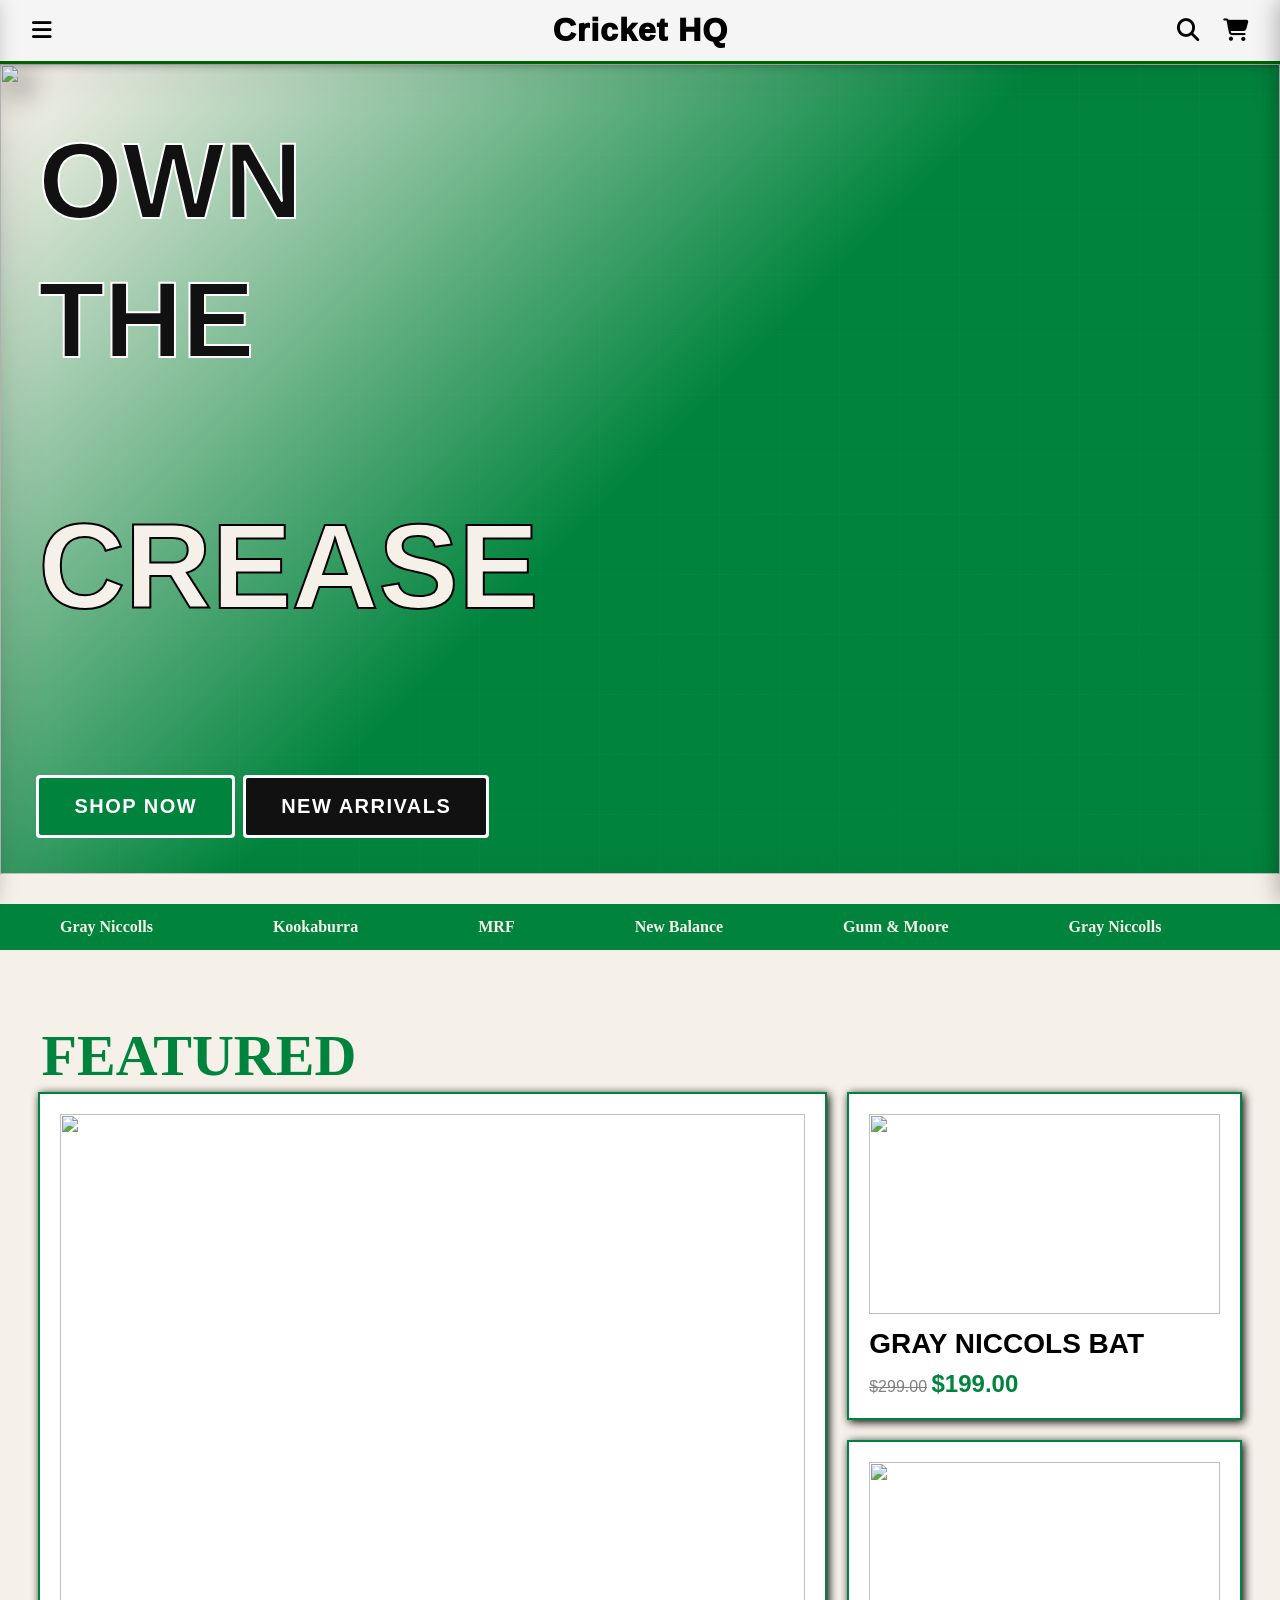
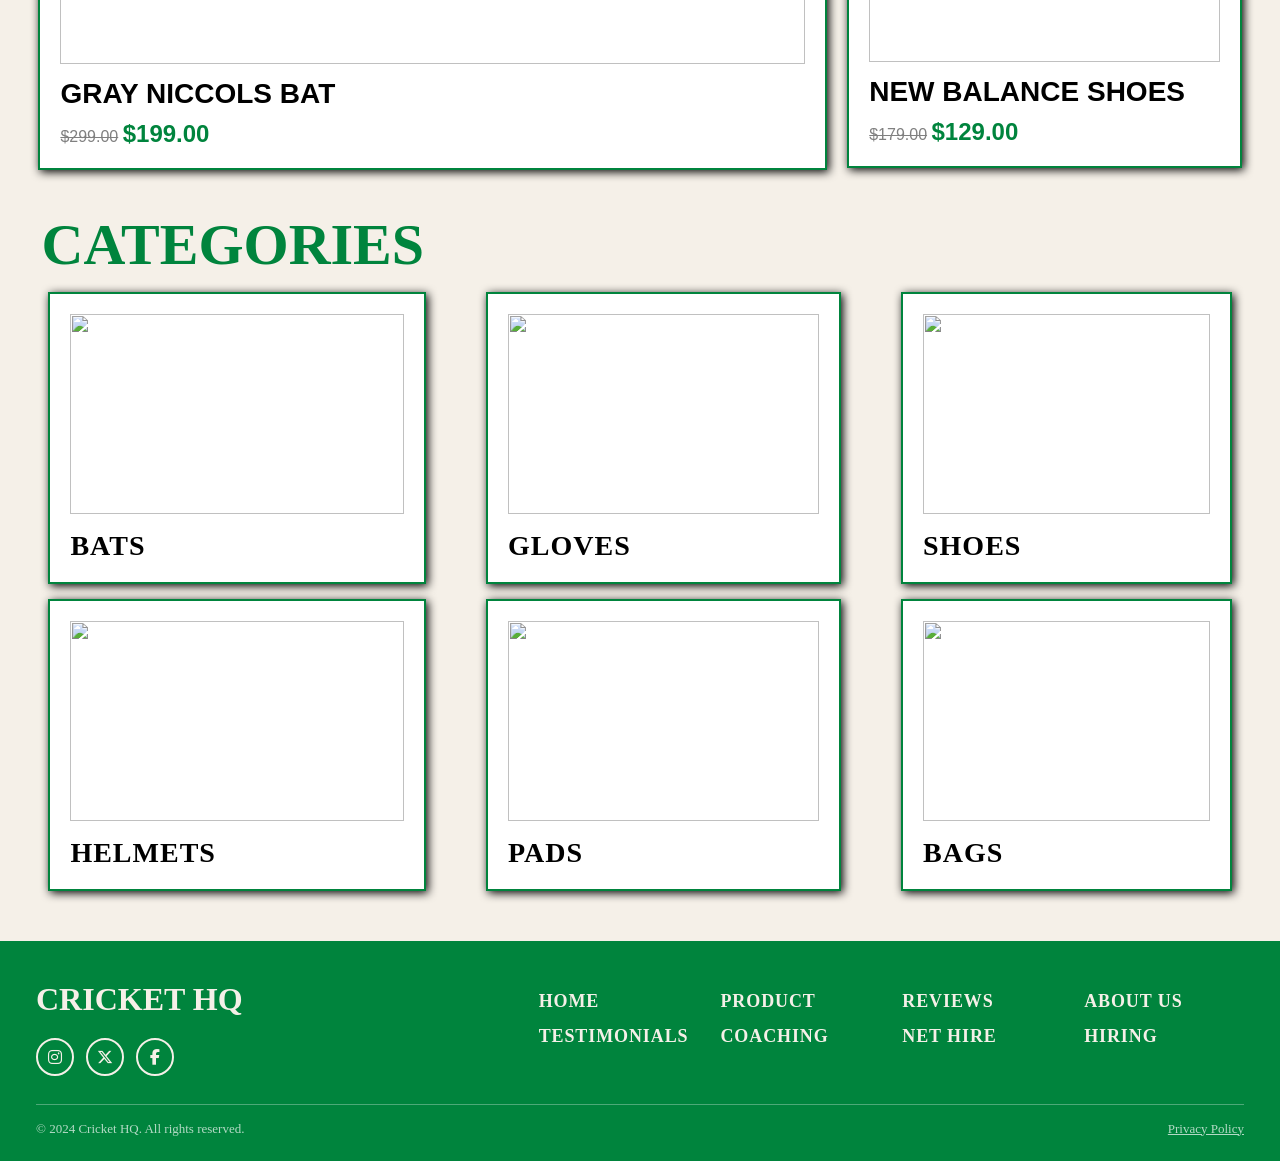
==== commit 0e25159e: "fixed path issues for github pages" ====
--- a/index.html
+++ b/index.html
@@ -79,11 +79,11 @@
                 <span class="cart-total-value" id="cartTotal"></span>
             </div>
             <button class="btn btn-primary cart-checkout-btn"
-                onclick="window.location.href='/checkout.html'">Checkout</button>
+                onclick="window.location.href='/A3_UID/checkout.html'">Checkout</button>
         </div>
     </div>
     <div class="hero-section">
-        <img class="hero-img" src="/assets/pngimg.com - cricket_PNG133.png">
+        <img class="hero-img" src="/A3_UID/assets/pngimg.com - cricket_PNG133.png">
         <div class="hero-content">
             <div class="hero-text">
                 <span class="hero-word">OWN</span>
@@ -91,7 +91,7 @@
                 <span class="hero-word hero-word--green">CREASE</span>
             </div>
             <div class="hero-buttons">
-                <button class="btn btn-primary" onclick="window.location.href='/product-categories'">SHOP NOW</button>
+                <button class="btn btn-primary" onclick="window.location.href='/A3_UID/product-categories'">SHOP NOW</button>
                 <button class="btn btn-secondary">NEW ARRIVALS</button>
             </div>
         </div>
@@ -115,24 +115,24 @@
         <h1 class="featured-title">FEATURED</h1>
         <div class="featured-grid">
 
-            <a class="featured-card featured-card--large" href="/product_categories/bats.html">
+            <a class="featured-card featured-card--large" href="/A3_UID/product_categories/bats.html">
                 <div class="card-info">
-                    <img src="/assets/cricbats.png">
+                    <img src="/A3_UID/assets/cricbats.png">
                     <h3> GRAY NICCOLS BAT </h3>
                     <p><span class="old-price">$299.00</span> <span class="new-price">$199.00</span></p>
                 </div>
             </a>
             <div class="featured-column">
-                <a class="featured-card" href="/product_categories/bats.html">
+                <a class="featured-card" href="/A3_UID/product_categories/bats.html">
                     <div class="card-info">
-                        <img src="/assets/bat.png">
+                        <img src="/A3_UID/assets/bat.png">
                         <h3> GRAY NICCOLS BAT </h3>
                         <p><span class="old-price">$299.00</span> <span class="new-price">$199.00</span></p>
                     </div>
                 </a>
-                <a class="featured-card" href="/product_categories/shoes.html">
+                <a class="featured-card" href="/A3_UID/product_categories/shoes.html">
                     <div class="card-info">
-                        <img src="/assets/shoes.png">
+                        <img src="/A3_UID/assets/shoes.png">
                         <h3> NEW BALANCE SHOES </h3>
                         <p><span class="old-price">$179.00</span> <span class="new-price">$129.00</span></p>
                     </div>
@@ -143,28 +143,28 @@
     <section class="categories">
         <h1 class="featured-title">CATEGORIES</h1>
         <div class="categories-grid">
-            <a class="category-card" href="/product_categories/bats.html">
-                <img src="/assets/bat.png">
+            <a class="category-card" href="/A3_UID/product_categories/bats.html">
+                <img src="/A3_UID/assets/bat.png">
                 <h3>BATS</h3>
             </a>
             <div class="category-card">
-                <img src="/assets/gloves.png">
+                <img src="/A3_UID/assets/gloves.png">
                 <h3>GLOVES</h3>
             </div>
-            <a class="category-card" href="/product_categories/shoes.html">
-                <img src="/assets/shoes.png">
+            <a class="category-card" href="/A3_UID/product_categories/shoes.html">
+                <img src="/A3_UID/assets/shoes.png">
                 <h3>SHOES</h3>
             </a>
             <div class=" category-card">
-                <img src="/assets/helmet.png">
+                <img src="/A3_UID/assets/helmet.png">
                 <h3>HELMETS</h3>
             </div>
             <div class=" category-card">
-                <img src="/assets/pads.png">
+                <img src="/A3_UID/assets/pads.png">
                 <h3>PADS</h3>
             </div>
             <div class=" category-card">
-                <img src="/assets/bag.png">
+                <img src="/A3_UID/assets/bag.png">
                 <h3>BAGS</h3>
             </div>
         </div>
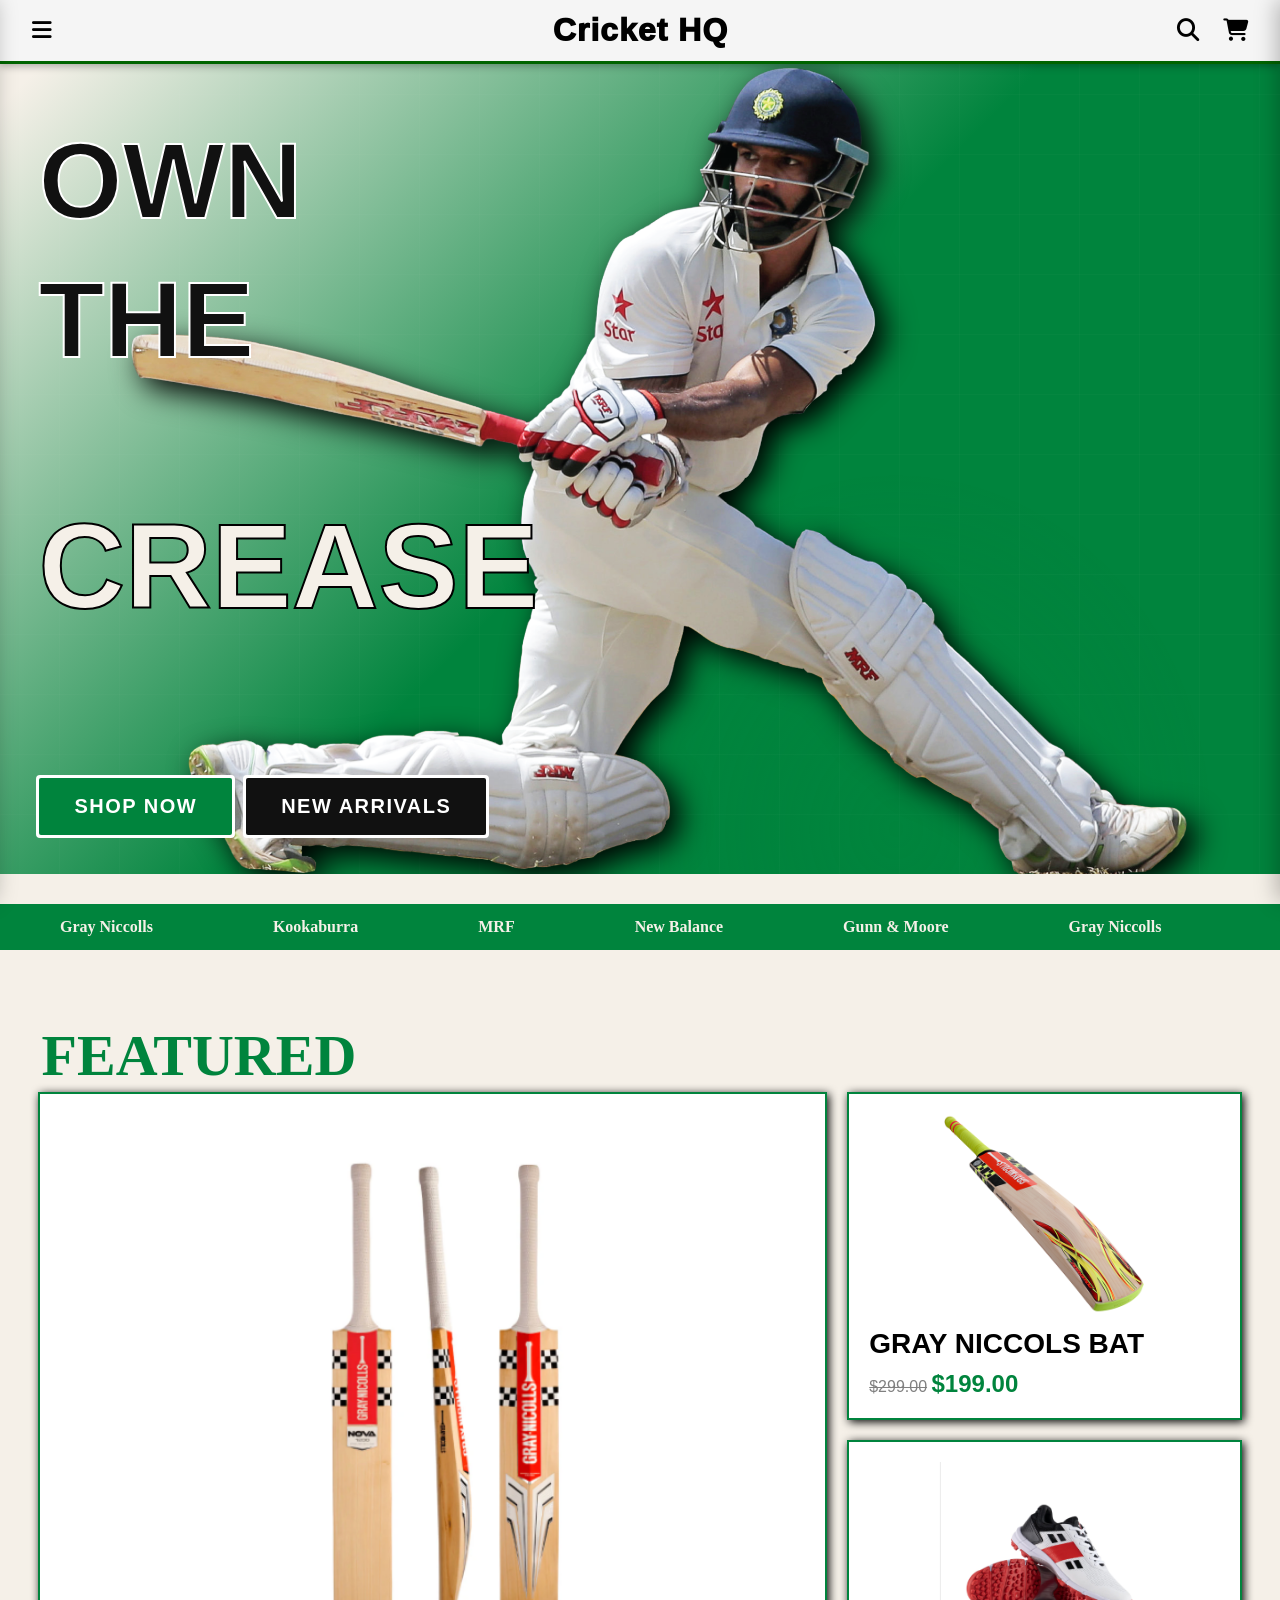
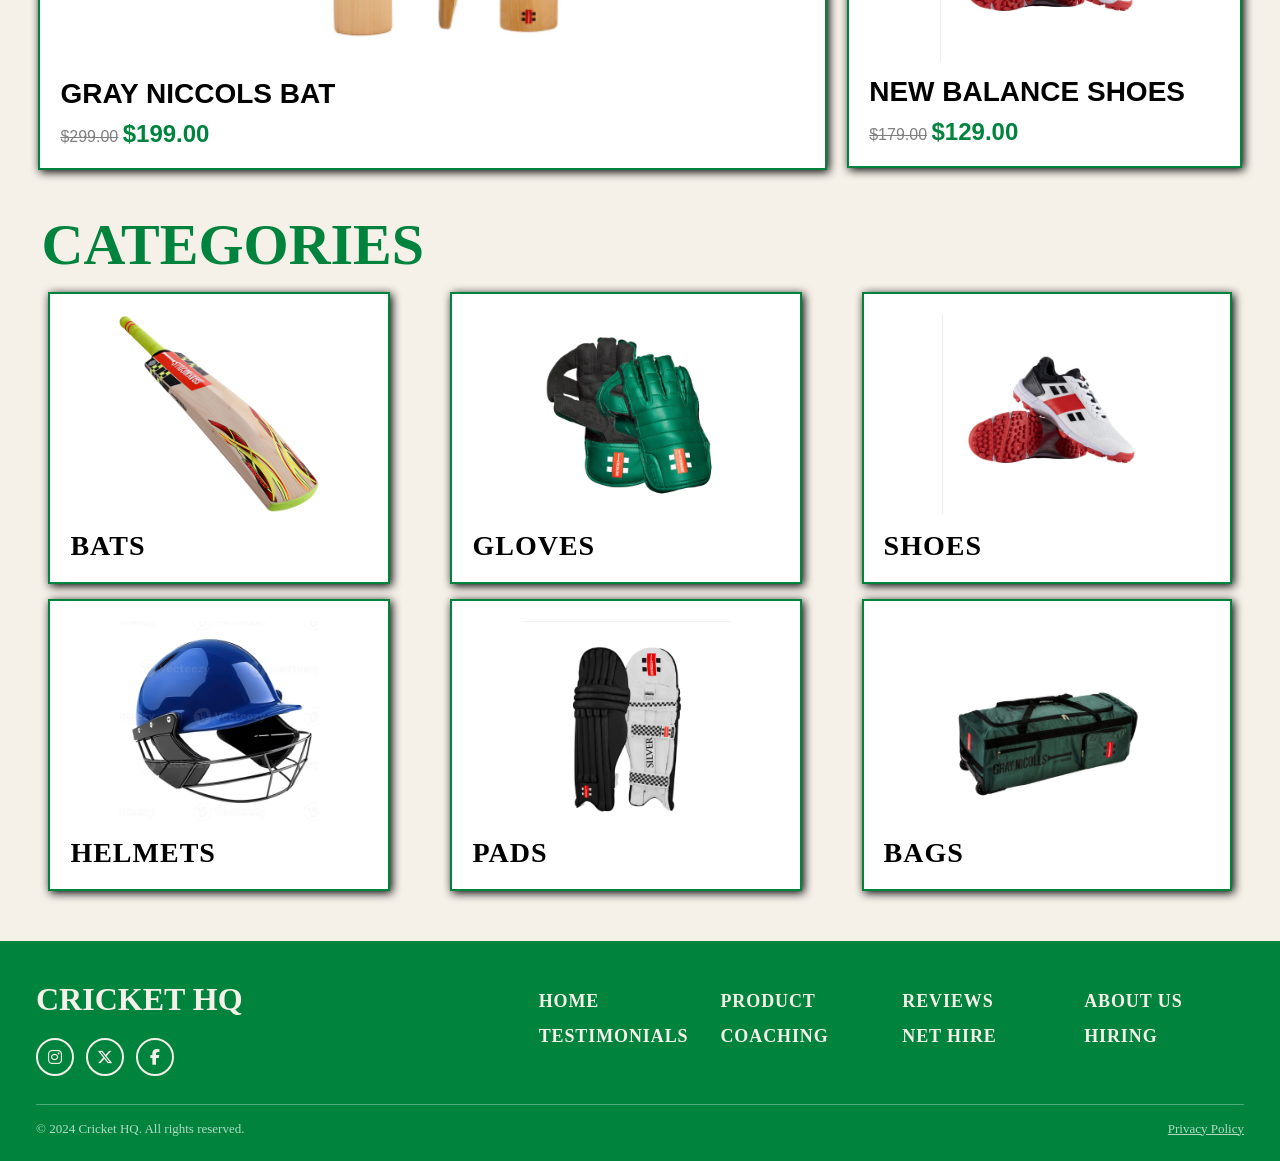
==== commit d51909b7: "test if relative paths work" ====
--- a/index.html
+++ b/index.html
@@ -79,11 +79,11 @@
                 <span class="cart-total-value" id="cartTotal"></span>
             </div>
             <button class="btn btn-primary cart-checkout-btn"
-                onclick="window.location.href='/A3_UID/checkout.html'">Checkout</button>
+                onclick="window.location.href='./checkout.html'">Checkout</button>
         </div>
     </div>
     <div class="hero-section">
-        <img class="hero-img" src="/A3_UID/assets/pngimg.com - cricket_PNG133.png">
+        <img class="hero-img" src="./assets/pngimg.com - cricket_PNG133.png">
         <div class="hero-content">
             <div class="hero-text">
                 <span class="hero-word">OWN</span>
@@ -91,7 +91,7 @@
                 <span class="hero-word hero-word--green">CREASE</span>
             </div>
             <div class="hero-buttons">
-                <button class="btn btn-primary" onclick="window.location.href='/A3_UID/product-categories'">SHOP NOW</button>
+                <button class="btn btn-primary" onclick="window.location.href='./product-categories.html'">SHOP NOW</button>
                 <button class="btn btn-secondary">NEW ARRIVALS</button>
             </div>
         </div>
@@ -115,24 +115,24 @@
         <h1 class="featured-title">FEATURED</h1>
         <div class="featured-grid">
 
-            <a class="featured-card featured-card--large" href="/A3_UID/product_categories/bats.html">
+            <a class="featured-card featured-card--large" href="./product_categories/bats.html">
                 <div class="card-info">
-                    <img src="/A3_UID/assets/cricbats.png">
+                    <img src="./assets/cricbats.png">
                     <h3> GRAY NICCOLS BAT </h3>
                     <p><span class="old-price">$299.00</span> <span class="new-price">$199.00</span></p>
                 </div>
             </a>
             <div class="featured-column">
-                <a class="featured-card" href="/A3_UID/product_categories/bats.html">
+                <a class="featured-card" href="./product_categories/bats.html">
                     <div class="card-info">
-                        <img src="/A3_UID/assets/bat.png">
+                        <img src="./assets/bat.png">
                         <h3> GRAY NICCOLS BAT </h3>
                         <p><span class="old-price">$299.00</span> <span class="new-price">$199.00</span></p>
                     </div>
                 </a>
-                <a class="featured-card" href="/A3_UID/product_categories/shoes.html">
+                <a class="featured-card" href="./product_categories/shoes.html">
                     <div class="card-info">
-                        <img src="/A3_UID/assets/shoes.png">
+                        <img src="./assets/shoes.png">
                         <h3> NEW BALANCE SHOES </h3>
                         <p><span class="old-price">$179.00</span> <span class="new-price">$129.00</span></p>
                     </div>
@@ -143,28 +143,28 @@
     <section class="categories">
         <h1 class="featured-title">CATEGORIES</h1>
         <div class="categories-grid">
-            <a class="category-card" href="/A3_UID/product_categories/bats.html">
-                <img src="/A3_UID/assets/bat.png">
+            <a class="category-card" href="./product_categories/bats.html">
+                <img src="./assets/bat.png">
                 <h3>BATS</h3>
             </a>
             <div class="category-card">
-                <img src="/A3_UID/assets/gloves.png">
+                <img src="./assets/gloves.png">
                 <h3>GLOVES</h3>
             </div>
-            <a class="category-card" href="/A3_UID/product_categories/shoes.html">
-                <img src="/A3_UID/assets/shoes.png">
+            <a class="category-card" href="./product_categories/shoes.html">
+                <img src="./assets/shoes.png">
                 <h3>SHOES</h3>
             </a>
             <div class=" category-card">
-                <img src="/A3_UID/assets/helmet.png">
+                <img src="./assets/helmet.png">
                 <h3>HELMETS</h3>
             </div>
             <div class=" category-card">
-                <img src="/A3_UID/assets/pads.png">
+                <img src="./assets/pads.png">
                 <h3>PADS</h3>
             </div>
             <div class=" category-card">
-                <img src="/A3_UID/assets/bag.png">
+                <img src="./assets/bag.png">
                 <h3>BAGS</h3>
             </div>
         </div>
